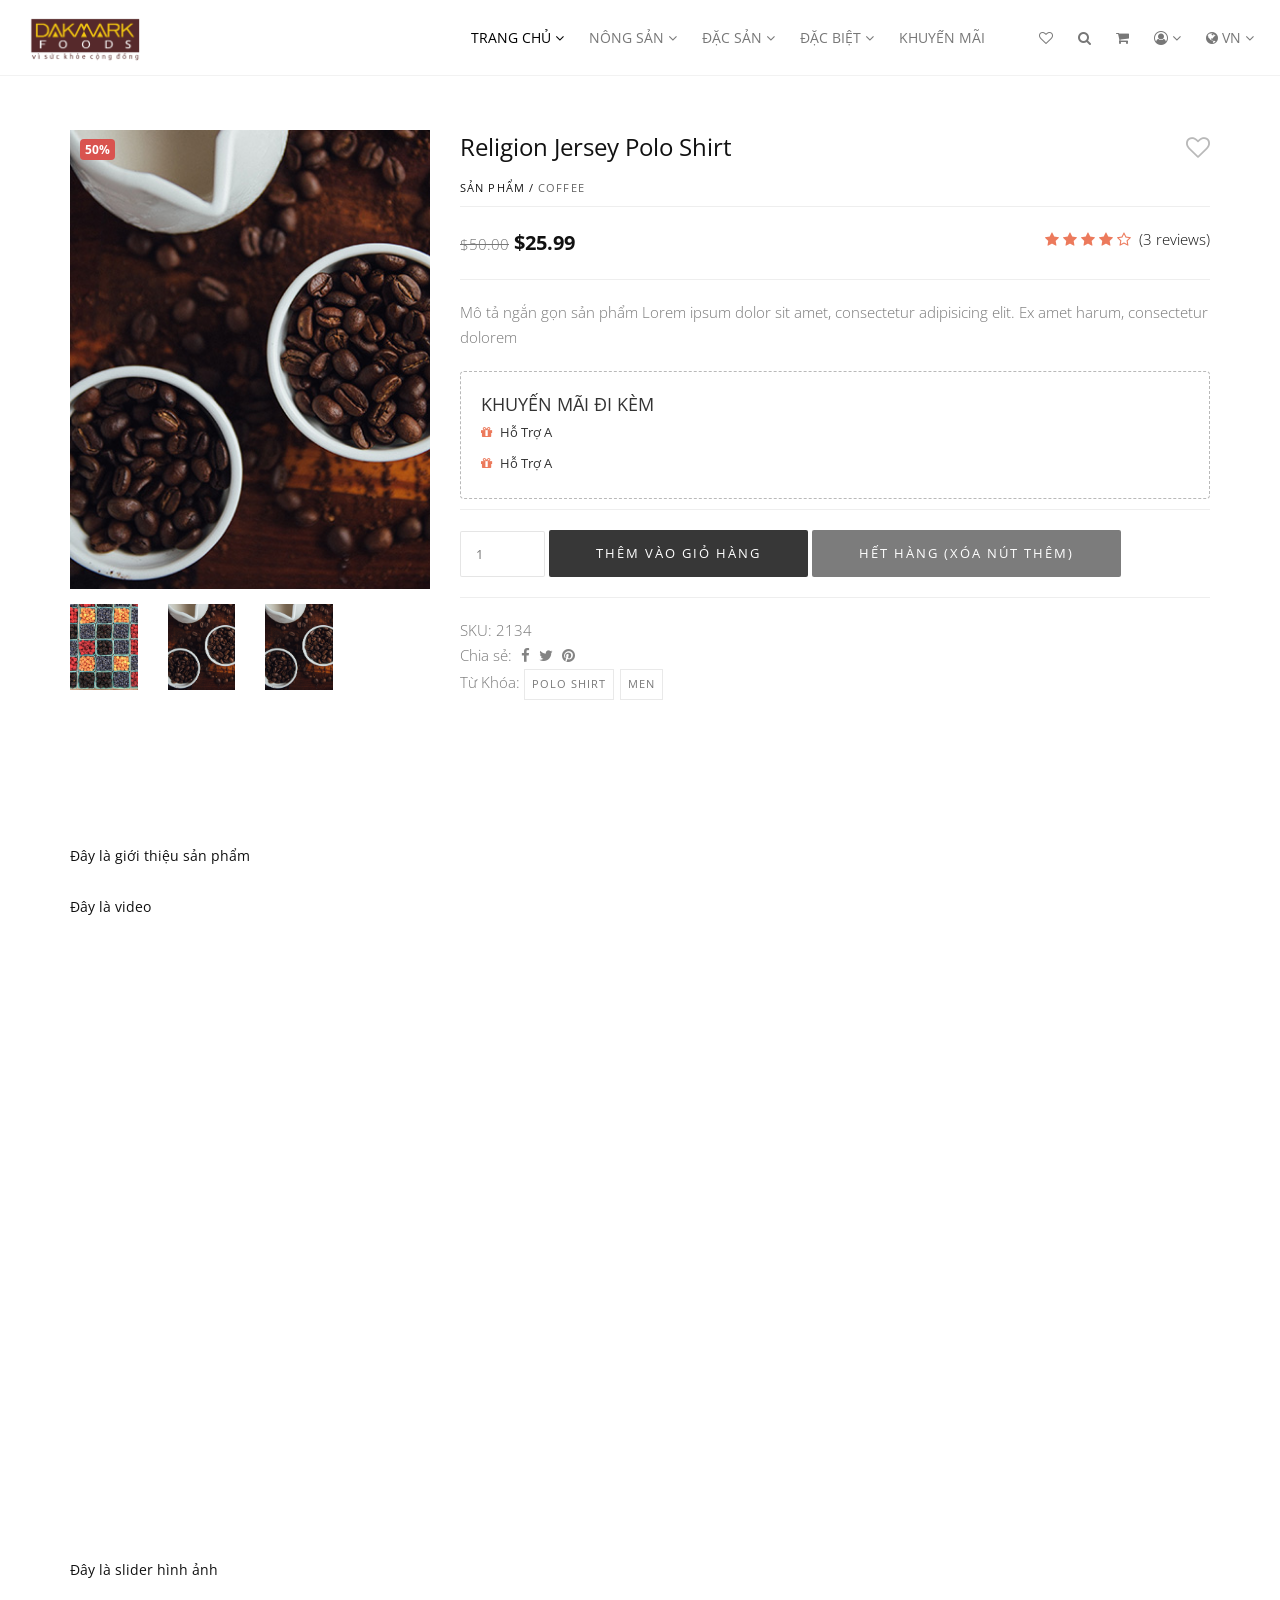
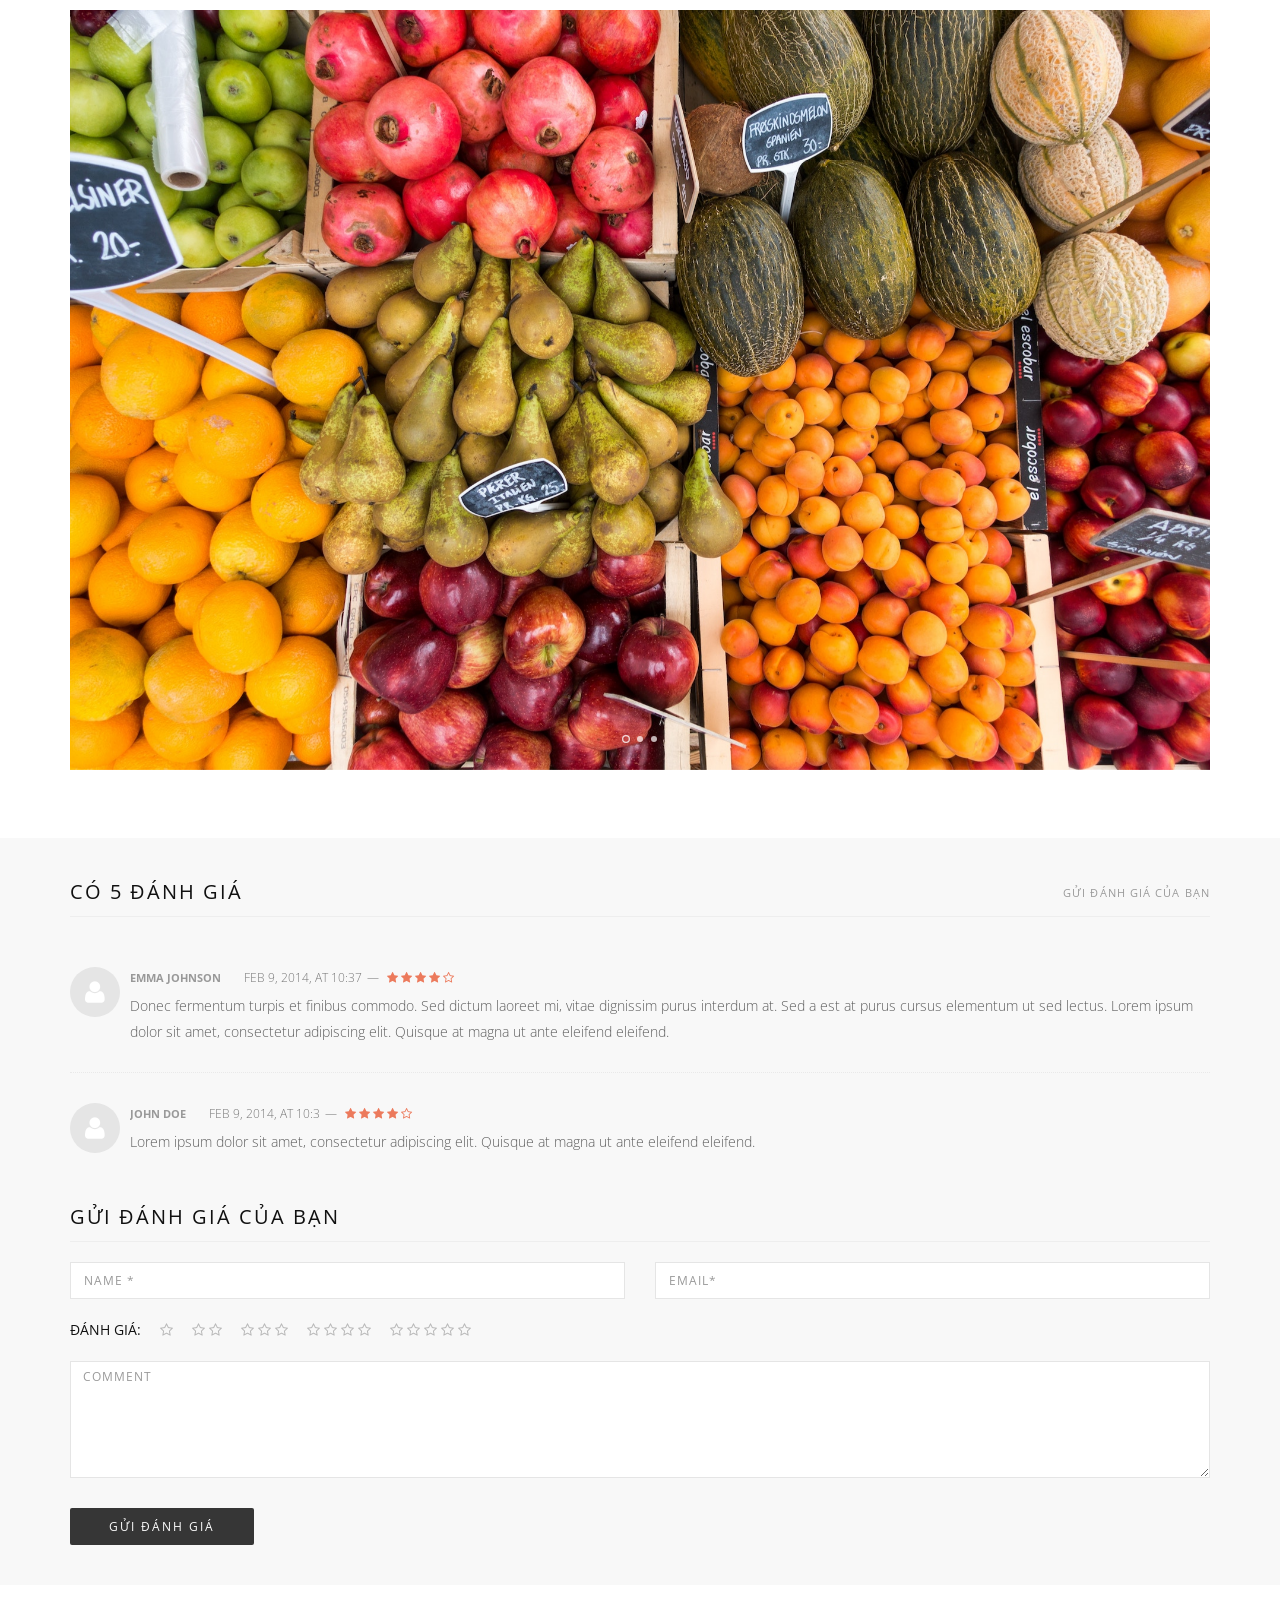
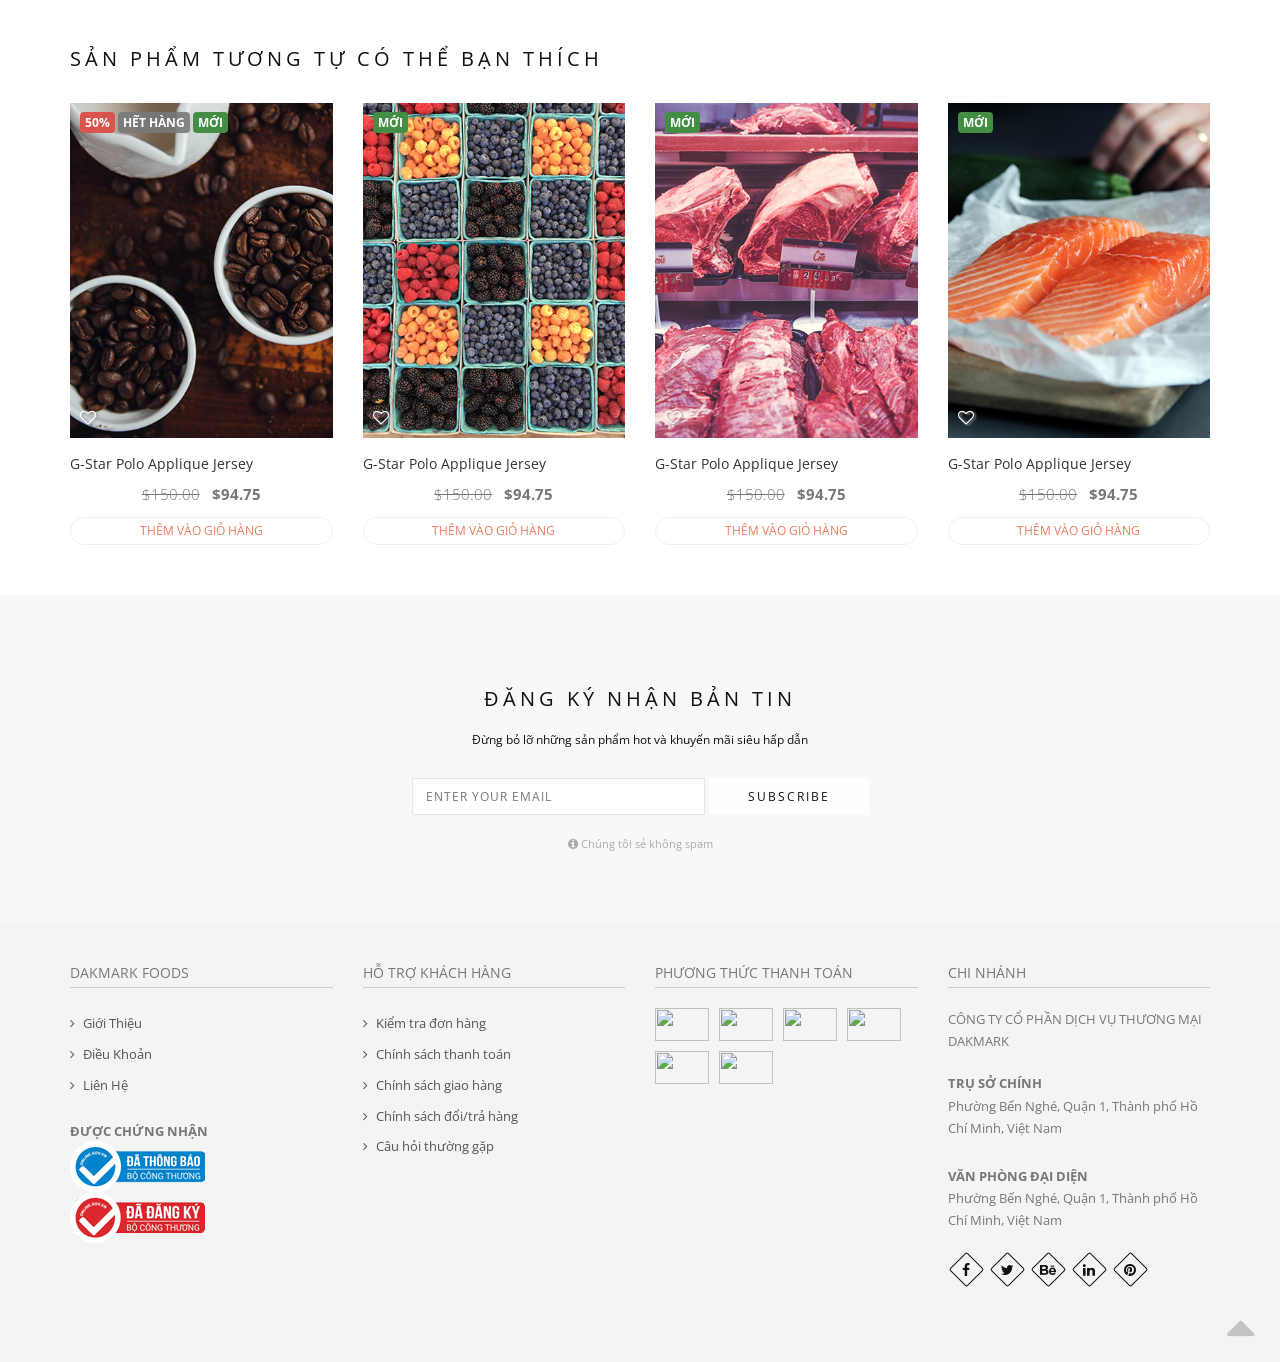
==== foodsdesign/product-single.html @ 47acccb5 "Add static design (root folder)" ====
<!doctype html>
<html>

<head>
    <!-- FAVICON: GENERATE HERE: http://www.favicomatic.com -->
    <link rel="apple-touch-icon" sizes="180x180" href="">
    <link rel="apple-touch-icon" sizes="57x57" href="" />
    <link rel="apple-touch-icon" sizes="60x60" href="" />
    <link rel="apple-touch-icon" sizes="72x72" href="" />
    <link rel="apple-touch-icon" sizes="76x76" href="" />
    <link rel="apple-touch-icon" sizes="114x114" href="" />
    <link rel="apple-touch-icon" sizes="120x120" href="" />
    <link rel="apple-touch-icon" sizes="144x144" href="" />
    <link rel="apple-touch-icon" sizes="152x152" href="" />
    <link rel="apple-touch-icon" sizes="180x180" href="" />
    <link rel="icon" type="image/png" href="" sizes="196x196" />
    <link rel="icon" type="image/png" href="" sizes="96x96" />
    <link rel="icon" type="image/png" href="" sizes="32x32" />
    <link rel="icon" type="image/png" href="" sizes="16x16" />
    <link rel="icon" type="image/png" href="" sizes="128x128" />
    <link rel="shortcut icon" href="favicon.ico">
    <link rel="mask-icon" href="safari-pinned-tab.svg" color="#e81000">
    <meta name="apple-mobile-web-app-title" content="BBLand">
    <meta name="application-name" content="BBLand">
    <meta name="theme-color" content="#ffffff">
    <meta name="msapplication-TileColor" content="#FFFFFF" />
    <meta name="msapplication-TileImage" content="mstile-144x144.png" />
    <meta name="msapplication-square70x70logo" content="mstile-70x70.png" />
    <meta name="msapplication-square150x150logo" content="mstile-150x150.png" />
    <meta name="msapplication-wide310x150logo" content="mstile-310x150.png" />
    <meta name="msapplication-square310x310logo" content="mstile-310x310.png" />
    <!-- END FAVICON -->
    <!-- META -->
    <meta charset="utf-8">
    <meta name="robots" content="index, follow">
    <meta http-equiv="X-UA-Compatible" content="IE=edge,chrome=1">
    <meta name="viewport" content="width=device-width, initial-scale=1">
    <meta name="author" content="ToiLaTung">
    <meta name="description" content="">
    <meta property="og:description" content="">
    <!-- END META -->
    <!-- CSS -->
    <link rel="stylesheet" href="css/bootstrap.min.css">
    <link rel="stylesheet" href="css/style.css">
    <link rel="stylesheet" href="css/custom-style.css">
    <link rel="stylesheet" href="css/style-responsive.css">
    <link rel="stylesheet" href="css/vertical-rhythm.min.css">
    <link rel="stylesheet" href="css/owl.carousel.css">
    <link rel="stylesheet" href="css/magnific-popup.css">
    <link rel="stylesheet" href="css/timeline.css">
    <!-- END CSS -->
    <title>Sản Phẩm</title>
</head>

<body>
    <div class="page" id="top">
        <!-- SITE SEARCH OVERLAY -->
        <div id="full-screen-search">
            <button type="button" class="close">×</button>
            <form>
                <div class="seach-input">
                    <input type="text" class="search" id="s" name="s" placeholder="Nhập nội dung" autofocus="autofocus" value="">
                </div>
            </form>
        </div>
        <!-- END SITE SEARCH OVERLAY -->

        <!-- Navigation panel -->
        <nav class="main-nav stick-fixed">
            <div class="full-wrapper relative clearfix">
                <!-- Logo ( * your text or image into link tag *) -->
                <div class="nav-logo-wrap local-scroll">
                    <a href="#top" class="logo">
                        <img src="images/logo.png" alt="" />
                    </a>
                </div>
                <div class="mobile-nav">
                    <i class="fa fa-bars"></i>
                </div>
                <!-- Main Menu -->
                <!-- Main Menu -->
                <div class="inner-nav desktop-nav">
                    <ul class="clearlist">
                        <!-- Item With Sub -->
                        <li>
                            <a href="#" class="mn-has-sub active">Trang Chủ <i class="fa fa-angle-down"></i></a>
                            <!-- Sub Multilevel -->
                            <ul class="mn-sub ">
                                <!-- Sub Column -->
                                <li>
                                    <a href="mp-index-10.html">Giới Thiệu</a>
                                </li>
                                <li>
                                    <a href="mp-index-10.html">Giới Thiệu</a>
                                </li>
                                <!-- End Sub Column -->
                            </ul>
                            <!-- End Sub Multilevel -->
                        </li>
                        <!-- End Item With Sub -->
                        <!-- Item With Sub -->
                        <li>
                            <a href="#" class="mn-has-sub">Nông Sản <i class="fa fa-angle-down"></i></a>
                            <!-- Sub Multilevel -->
                            <ul class="mn-sub ">
                                <!-- Sub Column -->
                                <li>
                                    <a href="mp-index-10.html">Giới Thiệu</a>
                                </li>
                                <li>
                                    <a href="mp-index-10.html">Giới Thiệu</a>
                                </li>
                                <!-- End Sub Column -->
                            </ul>
                            <!-- End Sub Multilevel -->
                        </li>
                        <!-- End Item With Sub -->
                        <!-- Item With Sub -->
                        <li>
                            <a href="#" class="mn-has-sub">ĐẶC SẢN <i class="fa fa-angle-down"></i></a>
                            <!-- Sub Multilevel -->
                            <ul class="mn-sub ">
                                <!-- Sub Column -->
                                <li>
                                    <a href="mp-index-10.html">Giới Thiệu</a>
                                </li>
                                <li>
                                    <a href="mp-index-10.html">Giới Thiệu</a>
                                </li>
                                <!-- End Sub Column -->
                            </ul>
                            <!-- End Sub Multilevel -->
                        </li>
                        <!-- End Item With Sub -->
                        <!-- Item With Sub -->
                        <li>
                            <a href="#" class="mn-has-sub">Đặc Biệt <i class="fa fa-angle-down"></i></a>
                            <!-- Sub Multilevel -->
                            <ul class="mn-sub ">
                                <!-- Sub Column -->
                                <li>
                                    <a href="mp-index-10.html">Giới Thiệu</a>
                                </li>
                                <li>
                                    <a href="mp-index-10.html">Giới Thiệu</a>
                                </li>
                                <!-- End Sub Column -->
                            </ul>
                            <!-- End Sub Multilevel -->
                        </li>
                        <!-- End Item With Sub -->
                        <!-- Item With Sub -->
                        <li>
                            <a href="#">Khuyến Mãi</a>
                        </li>
                        <!-- End Item With Sub -->
                        <!-- Divider -->
                        <li><a>&nbsp;</a></li>
                        <!-- End Divider -->
                        <!-- Favorite -->
                        <li>
                            <a href="#" class="align-center"><i class="fa fa-heart-o"></i></a>
                        </li>
                        <!-- End Favorite -->
                        <!-- Search -->
                        <li>
                            <a id="site-search" href="#" class="align-center"><i class="fa fa-search"></i></a>
                        </li>
                        <!-- End Search -->
                        <!-- Cart -->
                        <li>
                            <a href="#" class="align-center"><i class="fa fa-shopping-cart" aria-hidden="true"></i></a>
                        </li>
                        <!-- End Cart -->
                        <!-- User -->
                        <li>
                            <a href="#" class="mn-has-sub align-center"><i class="fa fa-user-circle-o"></i> <i class="fa fa-angle-down"></i></a>
                            <!-- Sub Multilevel -->
                            <ul class="mn-sub">
                                <!-- Sub Column -->
                                <li><a href="#">Đăng Nhập</a></li>
                                <li><a href="#">Đăng Ký</a></li>
                                <!-- End Sub Column -->
                            </ul>
                            <!-- End Sub Multilevel -->
                        </li>
                        <!-- End User -->
                        <!-- Languages -->
                        <li>
                            <a href="#" class="mn-has-sub align-center"><i class="fa fa-globe"></i> VN <i class="fa fa-angle-down"></i></a>
                            <!-- Sub Multilevel -->
                            <ul class="mn-sub">
                                <!-- Sub Column -->
                                <li><a href="#">Tiếng Việt</a></li>
                                <li><a href="#">English</a></li>
                                <li><a href="#">中文</a></li>
                                <li><a href="#">日本語</a></li>
                                <li><a href="#">한국어</a></li>
                                <!-- End Sub Column -->
                            </ul>
                            <!-- End Sub Multilevel -->
                        </li>
                        <!-- End Languages -->
                    </ul>
                </div>
                <!-- End Main Menu -->
            </div>
        </nav>
        <!-- End Navigation panel -->

        <!-- Product Info -->
        <section class="small-section productsingle">
            <div class="container relative">
                <div class="row mb-30">
                    <!-- PRODUCT IMAGE -->
                    <div class="col-md-4 mb-md-30">
                        <div class="post-prev-img">
                            <a href="images/home-sample/cats/coffee.jpg" class="lightbox-gallery-3 mfp-image"><img src="images/home-sample/cats/coffee.jpg" alt=""></a>
                            <div class="pro-overlay-info align-left">
                                <span class="giamgia">50%</span>
                            </div>
                        </div>
                        <div class="row">
                            <div class="col-xs-3 post-prev-img">
                                <a href="images/home-sample/cats/fruit.jpg" class="lightbox-gallery-3 mfp-image"><img src="images/home-sample/cats/fruit.jpg" alt=""></a>
                            </div>
                            <div class="col-xs-3 post-prev-img">
                                <a href="images/home-sample/cats/coffee.jpg" class="lightbox-gallery-3 mfp-image"><img src="images/home-sample/cats/coffee.jpg" alt=""></a>
                            </div>
                            <div class="col-xs-3 post-prev-img">
                                <a href="images/home-sample/cats/coffee.jpg" class="lightbox-gallery-3 mfp-image"><img src="images/home-sample/cats/coffee.jpg" alt=""></a>
                            </div>
                        </div>
                    </div>
                    <!-- END PRODUCT IMAGE -->
                    <div class="col-md-8 mb-md-30">
                        <h3 class="mt-0 mb-20">
                            Religion Jersey Polo Shirt
                            <a href="#" class="yeuthich pull-right"><i class="fa fa-heart-o"></i></a>
                        </h3>
                        <div class="mod-breadcrumbs mb-10">
                            <a href="#">Sản Phẩm</a>&nbsp;/&nbsp;<span>Coffee</span>
                        </div>
                        <hr class="mt-0">
                        <div class="row">
                            <div class="col-xs-6 lead mt-0 mb-20">
                                <del class="section-text">$50.00</del>
                                <strong>$25.99</strong>
                            </div>
                            <div class="col-xs-6 align-right section-text reviews">
                                <i class="fa fa-star"></i>
                                <i class="fa fa-star"></i>
                                <i class="fa fa-star"></i>
                                <i class="fa fa-star"></i>
                                <i class="fa fa-star-o"></i> &nbsp;<a href="#reviewbox">(3 reviews)</a>
                            </div>
                        </div>
                        <hr class="mt-0">
                        <div class="section-text mb-20">
                            Mô tả ngắn gọn sản phẩm Lorem ipsum dolor sit amet, consectetur adipisicing elit. Ex amet harum, consectetur dolorem
                        </div>
                        <div class="quatang">
                            <h4 class="mt-0 mb-0">KHUYẾN MÃI ĐI KÈM</h4>
                            <ul class="clearlist widget-menu">
                                <li><i class="fa fa-gift" aria-hidden="true"></i> Hỗ Trợ A</li>
                                <li><i class="fa fa-gift" aria-hidden="true"></i> Hỗ Trợ A</li>
                            </ul>
                        </div>
                        <hr class="mt-10">
                        <div class="mb-20">
                            <form method="post" action="#" class="form">
                                <input type="number" class="input-lg round" min="1" max="100" value="1">
                                <a href="#" class="btn btn-mod btn-large btn-round">THÊM VÀO GIỎ HÀNG</a>
                                <button disabled class="btn btn-mod btn-large btn-round">HẾT HÀNG (XÓA NÚT THÊM)</button>
                            </form>
                            
                        </div>
                        <hr class="mt-0">
                        <div class="section-text small">
                            <div>SKU: 2134</div>
                            <div class="social-share">
                                Chia sẻ:
                                <a href="#" class="social facebook" title="Facebook" target="_blank"><i class="fa fa-facebook"></i></a>
                                <a href="#" class="social twitter" title="Twitter" target="_blank"><i class="fa fa-twitter"></i></a>
                                <a href="#" class="social pinterest" title="Pinterest" target="_blank"><i class="fa fa-pinterest"></i></a>
                            </div>
                            <div class="tags">Từ Khóa: <a href="">polo shirt</a> <a href="">men</a></div>
                        </div>
                    </div>
                </div>
            </div>
        </section>
        <!-- End Product Info -->

        <!-- Product Description -->
        <section class="small-section gioithieu">
            <div class="container relative">
                <p>
                    Đây là giới thiệu sản phẩm
                </p>
                Đây là video
                <div class="video">
                    <iframe width="640" height="360" src="http://www.youtube.com/embed/JuyB7NO0EYY" allowfullscreen></iframe>
                </div>
                <p>
                    Đây là slider hình ảnh
                    <ul class="clearlist content-slider">
                        <li>
                            <img src="images/home-sample/01.jpg" alt="" />
                        </li>
                        <li>
                            <img src="images/home-sample/02.jpg" alt="" />
                        </li>
                        <li>
                            <img src="images/home-sample/03.jpg" alt="" />
                        </li>
                    </ul>
                </p>
                <p>
                    
                </p>
            </div>
        </section>
        <!-- End Product Description -->

        <!-- Product Review -->
        <section class="small-section pt-20 pb-20 bg-gray-lighter" id="reviewbox">
            <div class="container relative">
                <h3 class="section-title align-left mb-10 ">CÓ 5 ĐÁNH GIÁ<a href="#reviewboxform " class="section-more right ">gửi đánh giá của bạn</a></h3>
                <hr class="mt-0 ">
                <ul class="media-list text comment-list clearlist ">
                    <!-- Comment Item -->
                    <li class="media comment-item ">
                        <a class="pull-left " href="# "><img class="media-object comment-avatar " src="images/user-avatar.png " alt=" "></a>
                        <div class="media-body ">
                            <div class="comment-item-data ">
                                <div class="comment-author ">
                                    <a href="# ">Emma Johnson</a>
                                </div>
                                Feb 9, 2014, at 10:37<span class="separator ">—</span>
                                <span>
                                    <i class="fa fa-star "></i>
                                    <i class="fa fa-star "></i>
                                    <i class="fa fa-star "></i>
                                    <i class="fa fa-star "></i>
                                    <i class="fa fa-star-o "></i>
                                </span>
                            </div>
                            <p>
                                Donec fermentum turpis et finibus commodo. Sed dictum laoreet mi, vitae dignissim purus interdum at. Sed a est at purus cursus elementum ut sed lectus. Lorem ipsum dolor sit amet, consectetur adipiscing elit. Quisque at magna ut ante eleifend eleifend.
                            </p>
                        </div>
                    </li>
                    <!-- End Comment Item -->
                    <!-- Comment Item -->
                    <li class="media comment-item ">
                        <a class="pull-left " href="# "><img class="media-object comment-avatar " src="images/user-avatar.png " alt=" "></a>
                        <div class="media-body ">
                            <div class="comment-item-data ">
                                <div class="comment-author ">
                                    <a href="# ">John Doe</a>
                                </div>
                                Feb 9, 2014, at 10:3<span class="separator ">—</span>
                                <span>
                                    <i class="fa fa-star "></i>
                                    <i class="fa fa-star "></i>
                                    <i class="fa fa-star "></i>
                                    <i class="fa fa-star "></i>
                                    <i class="fa fa-star-o "></i>
                                </span>
                            </div>
                            <p>
                                Lorem ipsum dolor sit amet, consectetur adipiscing elit. Quisque at magna ut ante eleifend eleifend.
                            </p>
                        </div>
                    </li>
                    <!-- End Comment Item -->
                </ul>
                <!-- Add Review -->
                <div class="mb-20" id="reviewboxform">
                    <h3 class="section-title align-left mb-10">GỬI ĐÁNH GIÁ CỦA BẠN</h3>
                    <hr class="mt-0 ">
                    <!-- Form -->
                    <form method="post" action="#" id="form" role="form" class="form">
                        <div class="row mb-20 mb-md-10">
                            <div class="col-md-6 mb-md-10">
                                <!-- Name -->
                                <input type="text" name="name" id="name" class="input-md form-control" placeholder="Name *" maxlength="100" required>
                            </div>
                            <div class="col-md-6 ">
                                <!-- Email -->
                                <input type="email" name="email" id="email" class="input-md form-control" placeholder="Email*" maxlength="100" required>
                            </div>
                        </div>
                        <div class="row col-md-12 pb-20">
                            <span>ĐÁNH GIÁ: </span> 
                            <a class="star" id="1-star">
                                <i class="danhgia fa fa-star-o"></i>
                            </a>
                            <a class="star" id="2-star">
                                <i class="danhgia fa fa-star-o"></i>
                                <i class="danhgia fa fa-star-o"></i>
                            </a>
                            <a class="star" id="3-star">
                                <i class="danhgia fa fa-star-o"></i>
                                <i class="danhgia fa fa-star-o"></i>
                                <i class="danhgia fa fa-star-o"></i>
                            </a>
                            <a class="star" id="4-star">
                                <i class="danhgia fa fa-star-o"></i>
                                <i class="danhgia fa fa-star-o"></i>
                                <i class="danhgia fa fa-star-o"></i>
                                <i class="danhgia fa fa-star-o"></i>
                            </a>
                            <a class="star" id="5-star">
                                <i class="danhgia fa fa-star-o"></i>
                                <i class="danhgia fa fa-star-o"></i>
                                <i class="danhgia fa fa-star-o"></i>
                                <i class="danhgia fa fa-star-o"></i>
                                <i class="danhgia fa fa-star-o"></i>
                            </a>
                        </div>
                        <div class="row col-md-12" style="display: none">
                            <select class="input-md round form-control" id="yourrating">
                                <option selected>-- Select one --</option>
                                <option value="1">1</option>
                                <option value="2">2</option>
                                <option value="3">3</option>
                                <option value="4">4</option>
                                <option value="5">5</option>
                            </select>
                        </div>
                        <!-- Comment -->
                        <div class="mb-30 mb-md-10 ">
                            <textarea name="text " id="text " class="input-md form-control " rows="6 " placeholder="Comment " maxlength="400 "></textarea>
                        </div>
                        <!-- Send Button -->
                        <button type="submit " class="btn btn-mod btn-medium btn-round ">
                            GỬI ĐÁNH GIÁ
                        </button>
                    </form>
                    <!-- End Form -->
                </div>
                <!-- End Add Review -->
            </div>
        </section>
        <!-- End Product Review -->

        <!-- Related Product -->
        <section class="small-section pt-40 pb-20">
            <div class="container relative ">
                <h3 class="section-title align-left mb-30 ">SẢN PHẨM TƯƠNG TỰ CÓ THỂ BẠN THÍCH</h3>
                <!-- Products Grid -->
                <div class="row multi-columns-row ">
                    <div class="col-xs-6 col-sm-6 col-md-4 col-lg-3 mb-30 mb-xs-30 ">
                        <div class="post-prev-img ">
                            <a href="shop-single.html "><img src="images/home-sample/cats/coffee.jpg " alt=" "></a>
                            <div class="pro-overlay-info align-left ">
                                <span class="giamgia ">50%</span>
                                <span class="hethang ">HẾT HÀNG</span>
                                <span class="spmoi ">MỚI</span>
                            </div>
                            <div class="pro-overlay-info align-bottom-left ">
                                <a href="# "><i class="fa fa-heart-o "></i></a>
                            </div>
                        </div>
                        <div class="post-prev-title align-left ">
                            <a href="shop-single.html ">G-Star Polo Applique Jersey</a>
                        </div>
                        <div class="post-prev-text align-center ">
                            <del>$150.00</del>
                            &nbsp;
                            <strong>$94.75</strong>
                        </div>
                        <div class="post-prev-more align-center ">
                            <a href="# " class="btn btn-mod btn-border btn-circle mt-10 addcart ">THÊM VÀO GIỎ HÀNG</a>
                        </div>
                    </div>
                    <div class="col-xs-6 col-sm-6 col-md-4 col-lg-3 mb-30 mb-xs-30 ">
                        <div class="post-prev-img ">
                            <a href="shop-single.html "><img src="images/home-sample/cats/fruit.jpg " alt=" "></a>
                            <div class="pro-overlay-info align-left ">
                                <span class="spmoi ">MỚI</span>
                            </div>
                            <div class="pro-overlay-info align-bottom-left ">
                                <a href="# "><i class="fa fa-heart-o "></i></a>
                            </div>
                        </div>
                        <div class="post-prev-title align-left ">
                            <a href="shop-single.html ">G-Star Polo Applique Jersey</a>
                        </div>
                        <div class="post-prev-text align-center ">
                            <del>$150.00</del>
                            &nbsp;
                            <strong>$94.75</strong>
                        </div>
                        <div class="post-prev-more align-center ">
                            <a href="# " class="btn btn-mod btn-border btn-circle mt-10 addcart ">THÊM VÀO GIỎ HÀNG</a>
                        </div>
                    </div>
                    <div class="col-xs-6 col-sm-6 col-md-4 col-lg-3 mb-30 mb-xs-30 ">
                        <div class="post-prev-img ">
                            <a href="shop-single.html "><img src="images/home-sample/cats/meat.jpg " alt=" "></a>
                            <div class="pro-overlay-info align-left ">
                                <span class="spmoi ">MỚI</span>
                            </div>
                            <div class="pro-overlay-info align-bottom-left ">
                                <a href="# "><i class="fa fa-heart-o "></i></a>
                            </div>
                        </div>
                        <div class="post-prev-title align-left ">
                            <a href="shop-single.html ">G-Star Polo Applique Jersey</a>
                        </div>
                        <div class="post-prev-text align-center ">
                            <del>$150.00</del>
                            &nbsp;
                            <strong>$94.75</strong>
                        </div>
                        <div class="post-prev-more align-center ">
                            <a href="# " class="btn btn-mod btn-border btn-circle mt-10 addcart ">THÊM VÀO GIỎ HÀNG</a>
                        </div>
                    </div>
                    <div class="col-xs-6 col-sm-6 col-md-4 col-lg-3 mb-30 mb-xs-30 ">
                        <div class="post-prev-img ">
                            <a href="shop-single.html "><img src="images/home-sample/cats/fish.jpg " alt=" "></a>
                            <div class="pro-overlay-info align-left ">
                                <span class="spmoi ">MỚI</span>
                            </div>
                            <div class="pro-overlay-info align-bottom-left ">
                                <a href="# "><i class="fa fa-heart-o "></i></a>
                            </div>
                        </div>
                        <div class="post-prev-title align-left ">
                            <a href="shop-single.html ">G-Star Polo Applique Jersey</a>
                        </div>
                        <div class="post-prev-text align-center ">
                            <del>$150.00</del>
                            &nbsp;
                            <strong>$94.75</strong>
                        </div>
                        <div class="post-prev-more align-center ">
                            <a href="# " class="btn btn-mod btn-border btn-circle mt-10 addcart ">THÊM VÀO GIỎ HÀNG</a>
                        </div>
                    </div>
                </div>
            </div>
            <!-- End Products Grid -->
        </section>
        <!-- End Related Product -->

        <!-- Newsletter -->
        <section class="small-section bg-gray-lighter ">
            <div class="container relative ">
                <form class="form align-center" id="mailchimp" novalidate="true">
                    <div class="row">
                        <div class="col-md-8 col-md-offset-2 ">
                            <h2 class="section-title ">ĐĂNG KÝ NHẬN BẢN TIN</h2>
                            <p><small>Đừng bỏ lỡ những sản phẩm hot và khuyến mãi siêu hấp dẫn</small></p>
                            <div class="mb-20 ">
                                <input placeholder="Enter Your Email" class="newsletter-field form-control input-md round mb-xs-10" type="email" pattern=".{5,100}" required name="EMAIL">
                                <button type="submit" class="btn btn-mod btn-medium btn-w btn-round mb-xs-10">
                                    Subscribe
                                </button>
                            </div>
                            <div class="form-tip">
                                <i class="fa fa-info-circle"></i> Chúng tôi sẻ không spam
                            </div>
                            <div id="subscribe-result"></div>
                        </div>
                    </div>
                </form>
            </div>
        </section>
        <!-- End Newsletter -->

        <!-- Footer -->
        <footer class="page-section bg-gray footer pb-20 pt-30 align-left ">
            <div class="container ">
                <div class="row align-left ">
                    <!-- Widget -->
                    <div class="col-sm-6 col-md-3 ">
                        <div class="widget ">
                            <h5 class="widget-title ">DAKMARK FOODS</h5>
                            <div class="widget-body ">
                                <ul class="clearlist widget-menu ">
                                    <li>
                                        <a href="# " title=" "><i class="fa fa-angle-right "></i> Giới Thiệu</a>
                                    </li>
                                    <li>
                                        <a href="# " title=" "><i class="fa fa-angle-right "></i> Điều Khoản</a>
                                    </li>
                                    <li>
                                        <a href="# " title=" "><i class="fa fa-angle-right "></i> Liên Hệ</a>
                                    </li>
                                </ul>
                                <div class="mb-20 mt-20 ">
                                    <strong>ĐƯỢC CHỨNG NHẬN</strong>
                                    <a target="_blank " href="http://online.gov.vn/HomePage/CustomWebsiteDisplay.aspx?DocId=21571 " rel="nofollow "><img alt=" " title=" " src="images/home-sample/1492058103818_8888090.png " class="img-responsive "></a>
                                    <a target="_blank " href="http://online.gov.vn/HomePage/CustomWebsiteDisplay.aspx?DocId=21571 " rel="nofollow "><img alt=" " title=" " src="images/home-sample/bo-cong-thuong.da-dang-ky.png " class="img-responsive "></a>
                                </div>
                            </div>
                        </div>
                    </div>
                    <!-- End Widget -->
                    <!-- Widget -->
                    <div class="col-sm-6 col-md-3 ">
                        <div class="widget ">
                            <h5 class="widget-title ">HỖ TRỢ KHÁCH HÀNG</h5>
                            <div class="widget-body ">
                                <ul class="clearlist widget-menu ">
                                    <li>
                                        <a href="# " title=" "><i class="fa fa-angle-right "></i> Kiểm tra đơn hàng</a>
                                    </li>
                                    <li>
                                        <a href="# " title=" "><i class="fa fa-angle-right "></i> Chính sách thanh toán</a>
                                    </li>
                                    <li>
                                        <a href="# " title=" "><i class="fa fa-angle-right "></i> Chính sách giao hàng</a>
                                    </li>
                                    <li>
                                        <a href="# " title=" "><i class="fa fa-angle-right "></i> Chính sách đổi/trả hàng</a>
                                    </li>
                                    <li>
                                        <a href="# " title=" "><i class="fa fa-angle-right "></i> Câu hỏi thường gặp</a>
                                    </li>
                                </ul>
                            </div>
                        </div>
                    </div>
                    <!-- End Widget -->
                    <!-- Widget -->
                    <div class="col-sm-6 col-md-3 ">
                        <div class="widget ">
                            <h5 class="widget-title ">PHƯƠNG THỨC THANH TOÁN</h5>
                            <div class="widget-body ">
                                <div class="phuongthucthanhtoan ">
                                    <span class="payment pb-10 ">
                                        <img src="https://vcdn.tikicdn.com/assets/img/svg/ic-visa.svg ">
                                    </span>
                                    <span class="payment pb-10 ">
                                        <img src="https://vcdn.tikicdn.com/assets/img/svg/ic-mastercard.svg ">
                                    </span>
                                    <span class="payment pb-10 ">
                                        <img src="https://vcdn.tikicdn.com/assets/img/svg/ic-jcb.svg ">
                                    </span>
                                    <span class="payment pb-10 ">
                                        <img src="https://vcdn.tikicdn.com/assets/img/svg/ic-cash.svg ">
                                    </span>
                                    <span class="payment pb-10 ">
                                        <img src="https://vcdn.tikicdn.com/assets/img/svg/ic-internet-banking.svg ">
                                    </span>
                                    <span class="payment pb-10 ">
                                        <img src="https://vcdn.tikicdn.com/assets/img/svg/ic-installment.svg ">
                                    </span>
                                </div>
                            </div>
                        </div>
                        <!-- End Widget -->
                    </div>
                    <!-- End Widget -->
                    <!-- Widget -->
                    <div class="col-sm-6 col-md-3 ">
                        <div class="widget ">
                            <h5 class="widget-title ">CHI NHÁNH</h5>
                            <div class="widget-body ">
                                <div class="widget-text clearfix ">
                                    <div class="mb-20 ">CÔNG TY CỔ PHẦN DỊCH VỤ THƯƠNG MẠI DAKMARK</div>
                                    <div class="mb-20 ">
                                        <strong>TRỤ SỞ CHÍNH</strong>
                                        <p>Phường Bến Nghé, Quận 1, Thành phố Hồ Chí Minh, Việt Nam</p>
                                    </div>
                                    <div class="mb-20 ">
                                        <strong>VĂN PHÒNG ĐẠI DIỆN</strong>
                                        <p>Phường Bến Nghé, Quận 1, Thành phố Hồ Chí Minh, Việt Nam</p>
                                    </div>
                                    <div class="footer-social-links ">
                                        <a href="# " title="Facebook " target="_blank "><i class="fa fa-facebook "></i></a>
                                        <a href="# " title="Twitter " target="_blank "><i class="fa fa-twitter "></i></a>
                                        <a href="# " title="Behance " target="_blank "><i class="fa fa-behance "></i></a>
                                        <a href="# " title="LinkedIn+ " target="_blank "><i class="fa fa-linkedin "></i></a>
                                        <a href="# " title="Pinterest " target="_blank "><i class="fa fa-pinterest "></i></a>
                                    </div>
                                </div>
                            </div>
                        </div>
                    </div>
                    <!-- End Widget -->
                </div>
            </div>
            <!-- Top Link -->
            <div class="local-scroll ">
                <a href="#top " class="link-to-top "><i class="fa fa-caret-up "></i></a>
            </div>
            <!-- End Top Link -->
        </footer>
        <!-- End Footer -->
    </div>
    <!-- JS -->
    <script type="text/javascript " src="js/jquery-1.11.2.min.js "></script>
    <script type="text/javascript " src="js/jquery.easing.1.3.js "></script>
    <script type="text/javascript " src="js/bootstrap.min.js "></script>
    <script type="text/javascript " src="js/SmoothScroll.js "></script>
    <script type="text/javascript " src="js/jquery.scrollTo.min.js "></script>
    <script type="text/javascript " src="js/jquery.localScroll.min.js "></script>
    <script type="text/javascript " src="js/jquery.viewport.mini.js "></script>
    <script type="text/javascript " src="js/jquery.countTo.js "></script>
    <script type="text/javascript " src="js/jquery.appear.js "></script>
    <script type="text/javascript " src="js/jquery.sticky.js "></script>
    <script type="text/javascript " src="js/jquery.parallax-1.1.3.js "></script>
    <script type="text/javascript " src="js/jquery.fitvids.js "></script>
    <script type="text/javascript " src="js/owl.carousel.min.js "></script>
    <script type="text/javascript " src="js/isotope.pkgd.min.js "></script>
    <script type="text/javascript " src="js/imagesloaded.pkgd.min.js "></script>
    <script type="text/javascript " src="js/jquery.magnific-popup.min.js "></script>
    <!-- Replace test API Key "AIzaSyAZsDkJFLS0b59q7cmW0EprwfcfUA8d9dg " with your own one below 
    **** You can get API Key here - https://developers.google.com/maps/documentation/javascript/get-api-key -->
    <!-- <script type="text/javascript " src="https://maps.googleapis.com/maps/api/js?key=AIzaSyAZsDkJFLS0b59q7cmW0EprwfcfUA8d9dg "></script> -->
    <!-- <script type="text/javascript " src="js/gmap3.min.js "></script> -->
    <script type="text/javascript " src="js/wow.min.js "></script>
    <script type="text/javascript " src="js/masonry.pkgd.min.js "></script>
    <script type="text/javascript " src="js/jquery.simple-text-rotator.min.js "></script>
    <script type="text/javascript " src="js/all.js "></script>
    <script type="text/javascript " src="js/contact-form.js "></script>
    <script type="text/javascript " src="js/jquery.ajaxchimp.min.js "></script>
    <script type="text/javascript " src="js/custom-js.js "></script>
    <!-- FACEBOOK SUPPORT CHAT: GENERATE HERE: zotabox.com -->
    <script type="text/javascript ">
    (function(d, s, id) {
        var z = d.createElement(s);
        z.type = "text/javascript ";
        z.id = id;
        z.async = true;
        z.src = "//static.zotabox.com/2/a/2a6fc4c8863090a636c3e219109dbbc9/widgets.js ";
        var sz = d.getElementsByTagName(s)[0];
        sz.parentNode.insertBefore(z, sz)
    }(document, "script ", "zb-embed-code "));
    </script>
    <!--[if lt IE 10]><script type="text/javascript " src="js/placeholder.js "></script><![endif]-->
</body>

</html>
---- foodsdesign/css/style.css ----
@charset "utf-8";
/*------------------------------------------------------------------
[Master Stylesheet]

Project:    Rhythm
Version:    2.8
Last change:    10.06.2016
Primary use:    MultiPurpose Template  
-------------------------------------------------------------------*/

@import "font-awesome.min.css";
@import "et-line.css";
@import url(http://fonts.googleapis.com/css?family=Open+Sans:400italic,700italic,400,300,700);
@import url(http://fonts.googleapis.com/css?family=Dosis:300,400,700);

/*------------------------------------------------------------------
[Table of contents]

1. Common styles
2. Page loader / .page-loader
3. Typography
4. Buttons
5. Forms fields
6. Home sections / .home-section
    6.1. Home content
    6.2. Scroll down icon
    6.3. Headings styles
7. Compact bar / .nav-bar-compact
8. Classic menu bar / .main-nav
9. Sections styles / .page-section, .small-section, .split-section
10. Alternative services / .alt-service-grid
11. Team / .team-grid
12. Features
13. Benefits (Process)
14. Counters
15. Portfolio / #portfolio
    15.1. Works filter
    15.2. Works grid
    15.3. Works full view
16. Banner section
17. Testimonial
    18.1. Logotypes
18. Post previews (news section)
19. Newsletter
20. Contact section
    20.1. Contact form
21. Bottom menu / .bot-menu
22. Google maps  /.google-map
23. Footer / .footer
24. Blog
    24.1. Pagination
    24.2. Comments
    24.3. Sidebar
25. Shop
26. Pricing
27. Shortcodes
    27.1. Owl Carousel
    27.2. Tabs
    27.3. Tabs minimal
    27.4. Alert messages
    27.5. Accordion
    27.6. Toggle
    27.7. Progress bars
    27.8. Font icons examples
    27.9. Intro page
28. Special demos
29. Bootstrap multicolumn grid


/*------------------------------------------------------------------
# [Color codes]

# Black (active elements, links, text) #111
# Gray (text) #777
# Dark #111
# Dark Lighter #252525
# Gray BG #f4f4f4
# Gray BG Lighter #f8f8f8
# Mid grey #5f5f5f
# Borders #e9e9e9

# */


/*------------------------------------------------------------------
[Typography]

Body:               14px/1.6 "Open Sans", arial, sans-serif;
Headers:            Dosis, arial, sans-serif;
Serif:              "Times New Roman", Times, serif;
Section Title:      35px/1.3 "Open Sans", arial, sans-serif;
Section Heading:    24px/1.3 "Open Sans", arial, sans-serif;
Section Text:       15px/1.7 "Open Sans", arial, sans-serif;

-------------------------------------------------------------------*/


/* ==============================
   Common styles
   ============================== */
  
.align-center{ text-align:center !important; }
.align-left{ text-align:left !important;}
.align-right{ text-align:right !important; }
.left{float:left !important;}
.right{float:right !important;}
.relative{position:relative;}
.hidden{display:none;}
.inline-block{display:inline-block;}
.white{ color: #fff !important; }
.black{ color: #111 !important; }
.color{ color: #e41919 !important; }
.glass{ opacity: .5; };
.image-fullwidth img{
    width: 100%;
}
.stick-fixed{
	position: fixed !important;
	top: 0;
	left: 0;
}
.round{
    -webkit-border-radius: 2px !important;
    -moz-border-radius: 2px !important;
    border-radius: 2px !important;
}

::-moz-selection{ color: #fff; background:#000; }
::-webkit-selection{ color: #fff;	background:#000; }
::selection{ color: #fff;	background:#000; }

.animate, .animate *{
	-webkit-transition: all 0.27s cubic-bezier(0.000, 0.000, 0.580, 1.000);  
    -moz-transition: all 0.27s cubic-bezier(0.000, 0.000, 0.580, 1.000); 
    -o-transition: all 0.27s cubic-bezier(0.000, 0.000, 0.580, 1.000);
    -ms-transition: all 0.27s cubic-bezier(0.000, 0.000, 0.580, 1.000); 
    transition: all 0.27s cubic-bezier(0.000, 0.000, 0.580, 1.000);
}
.no-animate, .no-animate *{
	-webkit-transition: 0 none !important;  
    -moz-transition: 0 none !important;  
	 -ms-transition: 0 none !important;
    -o-transition: 0 none !important;    
    transition:0 none !important;  
}

.shadow{
    -webkit-box-shadow: 0px 3px 50px rgba(0, 0, 0, .15);
    -moz-box-shadow: 0px 3px 50px rgba(0, 0, 0, .15);
    box-shadow: 0px 3px 50px rgba(0, 0, 0, .15);
}
.white-shadow{
    -webkit-box-shadow: 0px 0px 200px rgba(255, 255, 255, .2);
    -moz-box-shadow: 0px 0px 200px rgba(255, 255, 255, .2);
    box-shadow: 0px 0px 200px rgba(255, 255, 255, .2);
}

.clearlist, .clearlist li {
    list-style: none;
    padding: 0;
    margin: 0;
    background: none;
}

.full-wrapper {
    margin: 0 2%;
}
.container-fluid{
    max-width: 1170px;
    margin: 0 auto;
    padding: 0 20px;
    
    -webkit-box-sizing: border-box;
    -moz-box-sizing: border-box;
    box-sizing: border-box;
}

html{
	overflow-y: scroll;
    -ms-overflow-style: scrollbar;
}
html, body{
	height: 100%;
	-webkit-font-smoothing: antialiased;
}
.page{
	overflow: hidden;
}

.body-masked{
	display: none;
	width: 100%;
	height: 100%;
	position: fixed;
	top: 0;
	left: 0;
	background: #fff url(../images/loader.gif) no-repeat center center;
	z-index: 100000;	
}

.mask-delay{
	-webkit-animation-delay: 0.75s;
	-moz-animation-delay: 0.75s;
	animation-delay: 0.75s;
}
.mask-speed{
	-webkit-animation-duration: 0.25s !important;
	-moz-animation-duration: 0.25s !important;
	animation-duration: 0.25s !important;
} 
iframe{
    border: none;
}
a, b, div, ul, li{
	-webkit-tap-highlight-color: rgba(0,0,0,0); 
	-webkit-tap-highlight-color: transparent; 
	-moz-outline-: none;
}
a:focus,
a:active{
	-moz-outline: none;
	outline: none;
}
img:not([draggable]), embed, object, video{
    max-width: 100%;
    height: auto;
}



/* ==============================
   Page loader
   ============================== */


.page-loader{
 	display:block;
	width: 100%;
	height: 100%;
	position: fixed;
	top: 0;
	left: 0;
	background: #fefefe;
	z-index: 100000;	
}

.loader{
  width: 50px;
  height: 50px;
  position: absolute;
  top: 50%;
  left: 50%;
  margin: -25px 0 0 -25px;
  font-size: 10px;
  text-indent: -12345px;
  border-top: 1px solid rgba(0,0,0, 0.08);
  border-right: 1px solid rgba(0,0,0, 0.08);
  border-bottom: 1px solid rgba(0,0,0, 0.08);
  border-left: 1px solid rgba(0,0,0, 0.5);
  
  -webkit-border-radius: 50%;
  -moz-border-radius: 50%;
  border-radius: 50%;
  
   -webkit-animation: spinner 700ms infinite linear;
   -moz-animation: spinner 700ms infinite linear;
   -ms-animation: spinner 700ms infinite linear;
   -o-animation: spinner 700ms infinite linear;
   animation: spinner 700ms infinite linear;
  
  z-index: 100001;
}

@-webkit-keyframes spinner {
  0% {
    -webkit-transform: rotate(0deg);
    -moz-transform: rotate(0deg);
    -ms-transform: rotate(0deg);
    -o-transform: rotate(0deg);
    transform: rotate(0deg);
  }

  100% {
    -webkit-transform: rotate(360deg);
    -moz-transform: rotate(360deg);
    -ms-transform: rotate(360deg);
    -o-transform: rotate(360deg);
    transform: rotate(360deg);
  }
}

@-moz-keyframes spinner {
  0% {
    -webkit-transform: rotate(0deg);
    -moz-transform: rotate(0deg);
    -ms-transform: rotate(0deg);
    -o-transform: rotate(0deg);
    transform: rotate(0deg);
  }

  100% {
    -webkit-transform: rotate(360deg);
    -moz-transform: rotate(360deg);
    -ms-transform: rotate(360deg);
    -o-transform: rotate(360deg);
    transform: rotate(360deg);
  }
}

@-o-keyframes spinner {
  0% {
    -webkit-transform: rotate(0deg);
    -moz-transform: rotate(0deg);
    -ms-transform: rotate(0deg);
    -o-transform: rotate(0deg);
    transform: rotate(0deg);
  }

  100% {
    -webkit-transform: rotate(360deg);
    -moz-transform: rotate(360deg);
    -ms-transform: rotate(360deg);
    -o-transform: rotate(360deg);
    transform: rotate(360deg);
  }
}

@keyframes spinner {
  0% {
    -webkit-transform: rotate(0deg);
    -moz-transform: rotate(0deg);
    -ms-transform: rotate(0deg);
    -o-transform: rotate(0deg);
    transform: rotate(0deg);
  }

  100% {
    -webkit-transform: rotate(360deg);
    -moz-transform: rotate(360deg);
    -ms-transform: rotate(360deg);
    -o-transform: rotate(360deg);
    transform: rotate(360deg);
  }
}



/* ==============================
   Typography
   ============================== */

body{
	color: #111;
	font-size: 14px;
	font-family: "Open Sans", arial, sans-serif;
	line-height: 1.6;	
	-webkit-font-smoothing: antialiased;
}

a{
	color: #111;
	text-decoration: underline;
}
a:hover{
	color: #888;
	text-decoration: underline;
}

h1,h2,h3,h4,h5,h6{
    margin-bottom: 1.3em;
	line-height: 1.4;
	font-weight: 400;
   
}
h1{
	font-size: 32px;
}
h2{
	font-size: 28px;
}
h6{
    font-weight: 700;
}
p{
	margin: 0 0 2em 0;
}
ul, ol{
    margin: 0 0 1.5em 0;
}
blockquote{
	margin: 3em 0 3em 0;
    padding: 0;
	border: none;
	background: none;
    font-style: normal;
	line-height: 1.7;
	color: #777;
}
blockquote p{
	margin-bottom: 1em;
	font-size: 24px;
    font-weight: 300;
	font-style: normal;
	line-height: 1.6;
}
blockquote footer{    
	font-size: 11px;
    font-weight: 400;
    text-transform: uppercase;
    letter-spacing: 2px;
}
dl dt{
	margin-bottom: 5px;
}
dl dd{
	margin-bottom: 15px;
}
pre{
	background-color: #f9f9f9;
	border-color: #ddd;

}
hr{
	background-color: rgba(255,255,255, .08);
}
hr.white{
    border-color: rgba(255,255,255, .35);
    background: rgba(255,255,255, .35);
}
hr.black{
    border-color:rgba(0,0,0, .85);
    background: rgba(0,0,0, .85);
}
.uppercase{
	text-transform: uppercase;
	letter-spacing: 1px;
}
.font-alt{
    font-family: Dosis, arial, sans-serif;
    text-transform: uppercase;
    letter-spacing: 0.2em;
}
.serif{
	font-family: "Times New Roman", Times, serif;
	font-style: italic;
    font-weight: normal;
}
.normal{
	font-weight: normal;
}
.strong{
    font-weight: 700 !important;
}
.lead{
    margin: 1em 0 2em 0;
    font-size: 140%;
    line-height: 1.6;
}
.text{		
	font-size: 16px;
	font-weight: 300;
	color: #5f5f5f;
	line-height: 1.8;
}
.text h1,
.text h2,
.text h3,
.text h4,
.text h5,
.text h6{
	color: #111;
}

.dropcap{
    float: left;
    font-size: 3em;
    line-height: 1;
    padding: 2px 8px 2px 0;    
}


.big-icon{
	display: block;
	width: 90px;
	height: 90px;
	margin: 0 auto 20px;
	border: 3px solid #fff;
	text-align: center;
	line-height: 88px;
	font-size: 32px;
	color: rgba(255,255,255, .97);
	
	-webkit-border-radius: 50%;
	-moz-border-radius: 50%;
	border-radius: 50%;
	
	-webkit-transition: all 0.27s cubic-bezier(0.000, 0.000, 0.580, 1.000);  
    -moz-transition: all 0.27s cubic-bezier(0.000, 0.000, 0.580, 1.000); 
    -o-transition: all 0.27s cubic-bezier(0.000, 0.000, 0.580, 1.000);
    -ms-transition: all 0.27s cubic-bezier(0.000, 0.000, 0.580, 1.000); 
    transition: all 0.27s cubic-bezier(0.000, 0.000, 0.580, 1.000);
}
.big-icon .fa-play{
	position: relative;
	left: 4px;
}
.big-icon.big-icon-rs{
    border: none;
    width: auto;
    height: auto;
    font-size: 96px;
}

.big-icon-link{
	display: inline-block;
	text-decoration: none;
}
.big-icon-link:hover{
    border-color: transparent !important;
}
.big-icon-link:hover .big-icon{
	border-color: #fff;
	color: #fff;
	
	-webkit-transition: 0 none !important;  
    -moz-transition: 0 none !important;  
	 -ms-transition: 0 none !important;
    -o-transition: 0 none !important;    
    transition:0 none !important;  
}
.big-icon-link:active .big-icon{
	-webkit-transform: scale(0.99);
	-moz-transform: scale(0.99);
	-o-transform: scale(0.99);
	-ms-transform: scale(0.99);
	transform: scale(0.99);
}

.wide-heading{
	display: block;
	margin-bottom: 10px;
	font-size: 48px;
	font-weight: 400;
	letter-spacing: 0.4em;	
	text-align: center;
	text-transform: uppercase;
	opacity: .9;
	
	-webkit-transition: all 0.27s cubic-bezier(0.000, 0.000, 0.580, 1.000);  
    -moz-transition: all 0.27s cubic-bezier(0.000, 0.000, 0.580, 1.000); 
    -o-transition: all 0.27s cubic-bezier(0.000, 0.000, 0.580, 1.000);
    -ms-transition: all 0.27s cubic-bezier(0.000, 0.000, 0.580, 1.000); 
    transition: all 0.27s cubic-bezier(0.000, 0.000, 0.580, 1.000);
}

.big-icon-link:hover,
.big-icon-link:hover .wide-heading{
	color: #fff;
	text-decoration: none;
}
.sub-heading{
	font-size: 16px;
	font-style: italic;
	text-align: center;
	line-height: 1.3;
	color: rgba(255,255,255, .75);
}

.big-icon.black{
    color: #000;
    border-color: rgba(0,0,0, .75);
}
.big-icon-link:hover .big-icon.black{
    color: #000;
    border-color: #000;
}
.wide-heading.black{
    color: rgba(0,0,0, .87);
}
.big-icon-link.black:hover,
.big-icon-link:hover .wide-heading.black{
	color: #000;
	text-decoration: none;
}
.sub-heading.black{
	color: rgba(0,0,0, .75);
}



/* ==============================
   Buttons
   ============================== */
  
.btn-mod,
a.btn-mod{
    -webkit-box-sizing: border-box;
	-moz-box-sizing: border-box;
	box-sizing: border-box;
	padding: 4px 13px;
  	color: #fff;
  	background: rgba(34,34,34, .9);
	border: 2px solid transparent;
	font-size: 11px;
	font-weight: 400;
	text-transform: uppercase;
	text-decoration: none;
	letter-spacing: 2px;
    
	-webkit-border-radius: 0;
	-moz-border-radius: 0;
	border-radius: 0;
    
    -webkit-box-shadow: none;
    -moz-box-shadow: none;
    box-shadow: none;
	
	-webkit-transition: all 0.2s cubic-bezier(0.000, 0.000, 0.580, 1.000);  
    -moz-transition: all 0.2s cubic-bezier(0.000, 0.000, 0.580, 1.000); 
    -o-transition: all 0.2s cubic-bezier(0.000, 0.000, 0.580, 1.000);
    -ms-transition: all 0.2s cubic-bezier(0.000, 0.000, 0.580, 1.000); 
    transition: all 0.2s cubic-bezier(0.000, 0.000, 0.580, 1.000);
}
.btn-mod:hover,
.btn-mod:focus,
a.btn-mod:hover,
a.btn-mod:focus{
	font-weight: 400;
	color: rgba(255,255,255, .85);
  	background: rgba(0,0,0, .7);
	text-decoration: none;
    outline: none;
    border-color: transparent;    
    -webkit-box-shadow: none;
    box-shadow: none;
}
.btn-mod:active{
	cursor: pointer !important;
    outline: none !important;
}

.btn-mod.btn-small{
    height: auto;
  	padding: 6px 17px;
	font-size: 11px;
    letter-spacing: 1px;
} 
.btn-mod.btn-medium{
    height: auto;
  	padding: 8px 37px;
	font-size: 12px;
} 
.btn-mod.btn-large{
    height: auto;
  	padding: 12px 45px;
	font-size: 13px;
} 

.btn-mod.btn-glass{
  	color: rgba(255,255,255, .75);
  	background: rgba(0,0,0, .40);
}
.btn-mod.btn-glass:hover,
.btn-mod.btn-glass:focus{
  	color: rgba(255,255,255, 1);
  	background: rgba(0,0,0, 1);
}

.btn-mod.btn-border{
  	color: #151515;
	border: 2px solid #151515;
  	background: transparent;
}
.btn-mod.btn-border:hover,
.btn-mod.btn-border:focus{
  	color: #fff;
	border-color: transparent;
  	background: #000;
}

.btn-mod.btn-border-c{
  	color: #e41919;
	border: 2px solid #e41919;
  	background: transparent;
}
.btn-mod.btn-border-c:hover,
.btn-mod.btn-border-c:focus{
  	color: #fff;
	border-color: transparent;
  	background: #e41919;
}

.btn-mod.btn-border-w{
  	color: #fff;
	border: 2px solid rgba(255,255,255, .75);
  	background: transparent;
}
.btn-mod.btn-border-w:hover,
.btn-mod.btn-border-w:focus{
  	color: #111;
	border-color: transparent;
  	background: #fff;
}

.btn-mod.btn-w{
  	color: #111;
  	background: rgba(255,255,255, .8);
}
.btn-mod.btn-w:hover,
.btn-mod.btn-w:focus{
  	color: #111;
  	background: #fff;
}

.btn-mod.btn-w-color{
  	color: #e41919;
  	background: #fff;
}
.btn-mod.btn-w-color:hover,
.btn-mod.btn-w-color:focus{
	color: #151515;
  	background: #fff;
}

.btn-mod.btn-gray{
  	color: #777;
  	background: #e5e5e5;
}
.btn-mod.btn-gray:hover,
.btn-mod.btn-gray:focus{
  	color: #444;
  	background: #d5d5d5;
}

.btn-mod.btn-color{
  	color: #fff;
  	background: #e41919;
}
.btn-mod.btn-color:hover,
.btn-mod.btn-color:focus{
  	color: #fff;
  	background: #e41919;
    opacity: .85;
}

.btn-mod.btn-circle{
	-webkit-border-radius: 30px;
	-moz-border-radius: 30px;
	border-radius: 30px;
}
.btn-mod.btn-round{
	-webkit-border-radius: 2px;
	-moz-border-radius: 2px;
	border-radius: 2px;
}
.btn-icon{
	position: relative;
    border: none;
    overflow: hidden;
}
.btn-icon.btn-small{
	overflow: hidden;
}
.btn-icon > span{
	width: 100%;
	height: 50px;
	line-height: 50px;
	margin-top: -25px;
	position: absolute;
	top: 50%;
	left: 0;
	color: #777;
	font-size: 48px;
	opacity: .2;
	
	-webkit-transition: all 0.2s cubic-bezier(0.000, 0.000, 0.580, 1.000);  
    -moz-transition: all 0.2s cubic-bezier(0.000, 0.000, 0.580, 1.000); 
    -o-transition: all 0.2s cubic-bezier(0.000, 0.000, 0.580, 1.000);
    -ms-transition: all 0.2s cubic-bezier(0.000, 0.000, 0.580, 1.000); 
    transition: all 0.2s cubic-bezier(0.000, 0.000, 0.580, 1.000);
}
.btn-icon:hover > span{
	opacity: 0;
    
    -webkit-transform: scale(2);
    -moz-transform: scale(2);
    -o-transform: scale(2);
    -ms-transform: scale(2);
    transform: scale(2);
}
.btn-icon > span.white{
    color: #fff;
}
.btn-icon > span.black{
    color: #000;
}
.btn-full{
	width: 100%;
}


/* ==============================
   Forms fields
   ============================== */

.form input[type="text"],
.form input[type="email"],
.form input[type="number"],
.form input[type="url"],
.form input[type="search"],
.form input[type="tel"],
.form input[type="password"],
.form input[type="date"],
.form input[type="color"],
.form select{
    display: inline-block;
	height: 27px;
    vertical-align: middle;
	font-size: 11px;
	font-weight: 400;
	text-transform: uppercase;
	letter-spacing: 1px;
	color: #777;
	border: 1px solid rgba(0,0,0, .1);
    padding-left: 7px;
    padding-right: 7px;
    
    -webkit-border-radius: 0;
    -moz-border-radius: 0;
    border-radius: 0;
	
	-webkit-box-shadow: none;
	-moz-box-shadow: none;
	box-shadow: none;
    
    -moz-box-sizing: border-box;
	-webkit-box-sizing: border-box;
	box-sizing: border-box;
    
    -webkit-transition: all 0.2s cubic-bezier(0.000, 0.000, 0.580, 1.000);  
    -moz-transition: all 0.2s cubic-bezier(0.000, 0.000, 0.580, 1.000); 
    -o-transition: all 0.2s cubic-bezier(0.000, 0.000, 0.580, 1.000);
    -ms-transition: all 0.2s cubic-bezier(0.000, 0.000, 0.580, 1.000); 
    transition: all 0.2s cubic-bezier(0.000, 0.000, 0.580, 1.000);
}
.form select{
    font-size: 12px;
}
.form select[multiple]{
    height: auto;
}
.form input[type="text"]:hover,
.form input[type="email"]:hover,
.form input[type="number"]:hover,
.form input[type="url"]:hover,
.form input[type="search"]:hover,
.form input[type="tel"]:hover,
.form input[type="password"]:hover,
.form input[type="date"]:hover,
.form input[type="color"]:hover,
.form select:hover{
	border-color: rgba(0,0,0, .2);
}
.form input[type="text"]:focus,
.form input[type="email"]:focus,
.form input[type="number"]:focus,
.form input[type="url"]:focus,
.form input[type="search"]:focus,
.form input[type="tel"]:focus,
.form input[type="password"]:focus,
.form input[type="date"]:focus,
.form input[type="color"]:focus,
.form select:focus{
	color: #111;
	border-color: rgba(0,0,0, .7);
    
	-webkit-box-shadow: 0 0 3px rgba(0,0,0, .3);
	-moz-box-shadow: 0 0 3px rgba(0,0,0, .3);
	box-shadow: 0 0 3px rgba(0,0,0, .3);
    outline: none;
}
.form input[type="text"].input-lg,
.form input[type="email"].input-lg,
.form input[type="number"].input-lg,
.form input[type="url"].input-lg,
.form input[type="search"].input-lg,
.form input[type="tel"].input-lg,
.form input[type="password"].input-lg,
.form input[type="date"].input-lg,
.form input[type="color"].input-lg,
.form select.input-lg{
	height: 46px;
    padding-left: 15px;
    padding-right: 15px;
    font-size: 13px;
}
.form input[type="text"].input-md,
.form input[type="email"].input-md,
.form input[type="number"].input-md,
.form input[type="url"].input-md,
.form input[type="search"].input-md,
.form input[type="tel"].input-md,
.form input[type="password"].input-md,
.form input[type="date"].input-md,
.form input[type="color"].input-md,
.form select.input-md{
	height: 37px;
    padding-left: 13px;
    padding-right: 13px;
    font-size: 12px;
}
.form input[type="text"].input-sm,
.form input[type="email"].input-sm,
.form input[type="number"].input-sm,
.form input[type="url"].input-sm,
.form input[type="search"].input-sm,
.form input[type="tel"].input-sm,
.form input[type="password"].input-sm,
.form input[type="date"].input-sm,
.form input[type="color"].input-sm,
.form select.input-sm{
	height: 31px;
    padding-left: 10px;
    padding-right: 10px;
}
.form textarea{
	font-size: 12px;
	font-weight: 400;
	text-transform: uppercase !important;
	letter-spacing: 1px;
	color: #777;
	border-color: rgba(0,0,0, .1);
    outline: none;
	
	-webkit-box-shadow: none;
	-moz-box-shadow: none;
	box-shadow: none;
    
    -webkit-border-radius: 0;
    -moz-border-radius: 0;
    border-radius: 0;
}
.form textarea:hover{
	border-color: rgba(0,0,0, .2);
}
.form textarea:focus{
	color: #111;
	border-color: rgba(0,0,0, .7);
	-webkit-box-shadow: 0 0 3px rgba(21,21,21, .3);
	-moz-box-shadow: 0 0 3px rgba(21,21,21, .3);
	box-shadow: 0 0 3px rgba(21,21,21, .3);
}

.form .form-group{
	margin-bottom: 10px;
}

.form input.error{
    border-color: #e41919;
}
.form div.error{
    margin-top: 20px;
    padding: 13px 20px;
    text-align: center;
    background: rgba(228,25,25, .75);
    color: #fff;
}
.form div.success{
    margin-top: 20px;
    padding: 13px 20px;
    text-align: center;
    background: rgba(50,178,95, .75);
    color: #fff;
}

.form-tip{
    font-size: 11px;
    color: #aaa;
}
.form-tip .fa{
    font-size: 12px;
}


/* ==============================
   Home sections
   ============================== */
  
/*
 * Header common styles
 */

.home-section{
	width: 100%;
	display: block;	
	position: relative;
    overflow: hidden;
	background-repeat: no-repeat;
    background-attachment: fixed;
	background-position: center center;
	-webkit-background-size: cover;
	-moz-background-size: cover;
	-o-background-size: cover;
	background-size: cover;
}

.home-content{
	display: table;
	width: 100%;
	height: 100%;
	text-align: center;
}


/* Home content */

.home-content{
	position: relative;
}
.home-text{
	display: table-cell;
	height: 100%;
	vertical-align: middle;
}

/* Scroll down icon */

@-webkit-keyframes scroll-down-anim {
	0%{ bottom: 2px; }
	50%{ bottom: 7px; }
	100%{ bottom: 2px; }
}
@-moz-keyframes scroll-down-anim {
	0%{ bottom: 2px; }
	50%{ bottom: 7px; }
	100%{ bottom: 2px; }
}
@-o-keyframes scroll-down-anim {
	0%{ bottom: 2px; }
	50%{ bottom: 7px; }
	100%{ bottom: 2px; }
}
@keyframes scroll-down-anim {
	0%{ bottom: 2px; }
	50%{ bottom: 7px; }
	100%{ bottom: 2px; }
}

.scroll-down{
	width: 40px;
	height: 40px;
	margin-left: -20px;
	position: absolute;
	bottom: 20px;
	left: 50%;
    text-align: center;
    text-decoration: none;
    
    -webkit-transition: all 500ms cubic-bezier(0.250, 0.460, 0.450, 0.940); 
    -moz-transition: all 500ms cubic-bezier(0.250, 0.460, 0.450, 0.940); 
    -o-transition: all 500ms cubic-bezier(0.250, 0.460, 0.450, 0.940); 
    transition: all 500ms cubic-bezier(0.250, 0.460, 0.450, 0.940); 

}

.scroll-down:before{
    display: block;
    content: "";
	width: 20px;
	height: 20px;
    margin: 0 0 0 -10px;
	position: absolute;
	bottom: 0;
	left: 50%;
    background: #fff;
    
    -webkit-border-radius: 2px;
    -moz-border-radius: 2px;
    border-radius: 2px;
    
    -webkit-transform: rotate(45deg);
    -moz-transform: rotate(45deg);
    -o-transform: rotate(45deg);
    -ms-transform: rotate(45deg);
    transform: rotate(45deg);
    
    -webkit-transition: all 500ms cubic-bezier(0.250, 0.460, 0.450, 0.940); 
    -moz-transition: all 500ms cubic-bezier(0.250, 0.460, 0.450, 0.940); 
    -o-transition: all 500ms cubic-bezier(0.250, 0.460, 0.450, 0.940); 
    transition: all 500ms cubic-bezier(0.250, 0.460, 0.450, 0.940);
    
    z-index: 1;
}

.scroll-down:hover:before{
    opacity: .6;
}


.scroll-down-icon{
    display: block;
    width: 10px;
    height: 10px;
    margin-left: -5px;
    position: absolute;
    left: 50%;
    bottom: 4px;
	color: #111;
    font-size: 15px;

	-webkit-animation: scroll-down-anim 1s infinite;
    -moz-animation: scroll-down-anim 1s infinite;
    -o-animation: scroll-down-anim 1s infinite;
    animation: scroll-down-anim 1s infinite; 
    
   
   z-index: 2;
}


/*
 * HTML5 BG VIdeo
 */

.bg-video-wrapper{
    position: absolute;
    width: 100%;
    height: 100%;
    top: 0px;
    left: 0px;
    z-index: 0;
} 
.bg-video-overlay{
    position: absolute;
    width: 100%;
    height: 100%;
    top: 0px;
    left: 0px;
}
.bg-video-wrapper video{
    max-width: inherit;
    height: inherit;
    z-index: 0;
} 



/* 
 * Headings styles
 */


.hs-wrap{
	max-width: 570px;
	margin: 0 auto;
	padding: 47px 30px 53px;
	position: relative;
	text-align: center;    
    
	-moz-box-sizing: border-box;
	-webkit-box-sizing: border-box;
	box-sizing: border-box;
	
	border: 1px solid rgba(255,255,255, .5);
}

.hs-wrap-1{
	max-width: 350px;
	margin: 0 auto;
	position: relative;
    text-align: center;
	
	-moz-box-sizing: border-box;
	-webkit-box-sizing: border-box;
	box-sizing: border-box;
}

.hs-line-1{
    margin-top: 0;
	position: relative;
    text-transform: uppercase;
	font-size: 30px;
    font-weight: 400;
	letter-spacing: 51px;
	color: #fff;
    opacity: .9;
}
.hs-line-2{
    margin-top: 0;
	position: relative;
	font-size: 72px;
	font-weight: 400;
	text-transform: uppercase;
	letter-spacing: 0.085em;
	line-height: 1.3;
	color: rgba(255,255,255, .85);
}
.hs-line-3{
    margin-top: 0;
	position: relative;
	font-size: 13px;
	font-weight: 700;
	text-transform: uppercase;
	letter-spacing: 2px;
	color: rgba(255,255,255, .7);
}

.hs-line-4{
    margin-top: 0;
    position: relative;
	font-size: 14px;
	font-weight: 400;
	text-transform: uppercase;
	letter-spacing: 3px;
	color: rgba(255,255,255, .85);
}
.hs-line-5{
    margin-top: 0;
    position: relative;
	font-size: 62px;
	font-weight: 400;
    line-height: 1.2;
	text-transform: uppercase;
	letter-spacing: 0.32em;
	opacity: .85;
}
.hs-line-6{
    margin-top: 0;
    position: relative;
	font-size: 19px;
	font-weight: 300;
    line-height: 1.2;
    opacity: .35;
}
.hs-line-6.no-transp{
    opacity: 1;
}
.hs-line-7{
    margin-top: 0;
    position: relative;
	font-size: 64px;
	font-weight: 800;
    text-transform: uppercase;
    letter-spacing: 2px;
    line-height: 1.2;
}
.hs-line-8{
    margin-top: 0;
    position: relative;
	font-size: 16px;
	font-weight: 400;
    letter-spacing: 0.3em;
    line-height: 1.2;
    opacity: .75;
}
.hs-line-8.no-transp{
    opacity: 1;
}

.hs-line-9{
    margin-top: 0;
    position: relative;
	font-size: 96px;
	font-weight: 800;
    text-transform: uppercase;
    letter-spacing: 2px;
    line-height: 1.2;
}
.hs-line-10{
    margin-top: 0;
    display: inline-block;
    position: relative;
    padding: 15px 24px;
    background: rgba(0,0,0, .75);
	font-size: 12px;
	font-weight: 400;
	text-transform: uppercase;
	letter-spacing: 2px;
	color: rgba(255,255,255, .85);
}
.hs-line-10 > span{
    margin: 0 10px;
}
.hs-line-10.highlight{
    background: #e41919;
    opacity: .65;
}
.hs-line-10.transparent{
    background: none;
    color: #aaa;
    padding: 0;
}
.hs-line-11{
    margin-top: 0;
    position: relative;
	font-size: 30px;
    font-weight: 400;
	text-transform: uppercase;
	letter-spacing: 0.5em;
    line-height: 1.8;
    opacity: .9;
}
.hs-line-12{
    margin-top: 0;
    position: relative;
	font-size: 80px;
	font-weight: 400;
    line-height: 1.2;
	text-transform: uppercase;
	letter-spacing: 0.4em;
}
.hs-line-13{
    margin-top: 0;
    position: relative;
	font-size: 96px;
	font-weight: 400;
    line-height: 1;
	text-transform: uppercase;
	letter-spacing: 0.3em;
}
.hs-line-14{
    margin-top: 0;
    position: relative;
	font-size: 48px;
	font-weight: 400;
    line-height: 1.4;
	text-transform: uppercase;
	letter-spacing: 0.7em;
}
.hs-line-15{
    margin-top: 0;
    position: relative;
    font-size: 36px;
    font-weight: 400;
    text-transform: uppercase;
    letter-spacing: 0.2em;
    line-height: 1.3;
}
.no-transp{
    opacity: 1 !important;
}

.fullwidth-galley-content{
    position: absolute;
    top: 0;
    left: 0;
    width: 100%;
    z-index: 25;
}

/* ==============================
   Top bar
   ============================== */
  
.top-bar{
    min-height: 40px;
    background: #fbfbfb;
    border-bottom: 1px solid rgba(0,0,0, .05);
    font-size: 11px;
    letter-spacing: 1px;
}

/*
 * Top links
 */

.top-links{
    list-style: none;
    margin: 0;
    padding: 0;
    text-transform: uppercase;
}
.top-links li{
    float: left;
    border-left: 1px solid rgba(0,0,0, .05);
}
.top-links li:last-child{
    border-right: 1px solid rgba(0,0,0, .05);
}
.top-links li .fa{
    font-size: 14px;
    position: relative;
    top: 1px;
}
.top-links li .tooltip{
    text-transform: none;
    letter-spacing: normal;
    z-index: 2003;
    
}
.top-links li a{
    display: block;
    min-width: 40px;
    height: 40px;
    line-height: 40px;
    padding: 0 10px;
    text-decoration: none;
    text-align: center;
    color: #999;
    
    -webkit-box-sizing: border-box;
	-moz-box-sizing: border-box;
	box-sizing: border-box;
    
    -webkit-transition: all 0.1s cubic-bezier(0.000, 0.000, 0.580, 1.000);  
    -moz-transition: all 0.1s cubic-bezier(0.000, 0.000, 0.580, 1.000); 
    -o-transition: all 0.1s cubic-bezier(0.000, 0.000, 0.580, 1.000);
    -ms-transition: all 0.1s cubic-bezier(0.000, 0.000, 0.580, 1.000); 
    transition: all 0.1s cubic-bezier(0.000, 0.000, 0.580, 1.000);
}
.top-links li a:hover{
    color: #555;
    background-color: rgba(0,0,0, .02);
}

/*
 * Top bar dark
 */

.top-bar.dark{
    background-color: #333;
    border-bottom: none;
}
.top-bar.dark .top-links li,
.top-bar.dark .top-links li:last-child{
    border-color: rgba(255,255,255, .07);
}
.top-bar.dark .top-links li a{
    color: #aaa;
}
.top-bar.dark .top-links li a:hover{
    color: #ccc;
    background-color: rgba(255,255,255, .05);
}


/* ==============================
   Classic menu bar
   ============================== */


/* Logo (in navigation panel)*/

.nav-logo-wrap{
	float: left;
	margin-right: 20px;
}
.nav-logo-wrap .logo{
	display: table-cell;
	vertical-align: middle;
	max-width: 118px;
    height: 75px;
    
    -webkit-transition: all 0.27s cubic-bezier(0.000, 0.000, 0.580, 1.000);  
    -moz-transition: all 0.27s cubic-bezier(0.000, 0.000, 0.580, 1.000); 
    -o-transition: all 0.27s cubic-bezier(0.000, 0.000, 0.580, 1.000);
    -ms-transition: all 0.27s cubic-bezier(0.000, 0.000, 0.580, 1.000); 
    transition: all 0.27s cubic-bezier(0.000, 0.000, 0.580, 1.000);
}
.nav-logo-wrap .logo img{
	max-height: 100%;
}
.nav-logo-wrap .logo:before,
.nav-logo-wrap .logo:after{
	display: none;
}
.logo,
a.logo:hover{
    font-family: Dosis, arial, sans-serif;
	font-size: 18px;
	font-weight: 400 !important;
	text-transform: uppercase;
    letter-spacing: 0.2em;
	text-decoration: none;
	color: rgba(0,0,0, .9);
}

/*
 * Desktop nav
 */

.main-nav{
	width: 100%;
	height: 75px !important;
	position: relative;
	top: 0;
	left: 0;
	text-align: left;
	background: rgba(255,255,255, .97);
	
	-webkit-box-shadow: 0 1px 0 rgba(0,0,0,.05);
	-moz-box-shadow: 0 1px 0 rgba(0,0,0,.05);
	box-shadow:  0 1px 0 rgba(0,0,0,.05);
	
	z-index: 1030;
    
    -webkit-transition: height 0.27s cubic-bezier(0.000, 0.000, 0.580, 1.000);  
    -moz-transition: height 0.27s cubic-bezier(0.000, 0.000, 0.580, 1.000); 
    -o-transition: height 0.27s cubic-bezier(0.000, 0.000, 0.580, 1.000);
    -ms-transition: height 0.27s cubic-bezier(0.000, 0.000, 0.580, 1.000); 
    transition: height 0.27s cubic-bezier(0.000, 0.000, 0.580, 1.000);
}


.small-height{
    height: 55px !important;
}
.small-height .inner-nav ul li a{
	height: 55px !important;
	line-height: 55px !important;
}
.inner-nav{
	display: inline-block;
	position: relative;
	float: right;
}
.inner-nav ul{
	float: right;
	margin: auto;
	font-size: 11px;
	font-weight: 400;
	letter-spacing: 1px;
	text-transform: uppercase;
	text-align: center;
	line-height: 1.3;
}
.inner-nav ul li {
    float: left;
    margin-left: 30px;
    position: relative;
}
.inner-nav ul li a{
	color: #777;
    letter-spacing: 2px;
	display: inline-block;
	-moz-box-sizing: border-box;
    -webkit-box-sizing: border-box;
	box-sizing: border-box;
	text-decoration: none;
	
	-webkit-transition: all 0.27s cubic-bezier(0.000, 0.000, 0.580, 1.000);  
    -moz-transition: all 0.27s cubic-bezier(0.000, 0.000, 0.580, 1.000); 
    -o-transition: all 0.27s cubic-bezier(0.000, 0.000, 0.580, 1.000);
    -ms-transition: all 0.27s cubic-bezier(0.000, 0.000, 0.580, 1.000); 
    transition: all 0.27s cubic-bezier(0.000, 0.000, 0.580, 1.000);
}
.inner-nav ul > li:first-child > a{

}  
.inner-nav ul li a:hover,
.inner-nav ul li a.active{
	color: #000;
	text-decoration: none;
}



/* Menu sub */

.mn-sub{
	display: none;
	width: 200px;
	position: absolute;
	top: 100%;
	left: 0;
	padding: 0;
	background: rgba(30,30,30, .97);
}
.mn-sub li{
	display: block;
	width: 100%;
	margin: 0 !important;
}
.inner-nav ul li .mn-sub li a{
	display: block;
	width: 100%;
	height: auto !important;
    line-height: 1.3 !important;
	position: relative;
	-moz-box-sizing: border-box;
	box-sizing: border-box;
	margin: 0;
	padding: 11px 15px;
    font-size: 13px;
	text-align: left;
    text-transform: none;    
	border-left: none;
	border-right: none;
    letter-spacing: 0;
	color: #b0b0b0 !important;
	cursor: pointer;
}

.mobile-on . > li:last-child > a{
    border-bottom: 1px solid rgba(255,255,255, .065) !important;
}

.mn-sub li a:hover,
.inner-nav ul li .mn-sub li a:hover,
.mn-sub li a.active{
	background: rgba(255,255,255, .09);
	color: #f5f5f5 !important;
}

.mn-sub li ul{
    left: 100%;
	right: auto;
	top: 0;
    border-left: 1px solid rgba(255,255,255, .07);
}
.inner-nav > ul > li:last-child .mn-sub,
.inner-nav li .mn-sub.to-left{
	left: auto;
	right: 0;
}
.inner-nav li:last-child .mn-sub li ul,
.inner-nav li .mn-sub li ul.to-left{
	left: auto;
	right: 100%;
	top: 0;
    border-left: none;
    border-right: 1px solid rgba(255,255,255, .07);
}
.mobile-on .inner-nav li:last-child .mn-sub li ul{
	left: auto;
	right: auto;
	top: 0;
}

.mn-wrap{
    padding: 8px;
}

/* Menu sub multi */

.{
    width: auto !important;
    padding: 15px;
    text-align: left;
    white-space: nowrap;
}
.mn-sub-multi{
    width: 190px !important;
    overflow: hidden;
    white-space: normal;
    float: none !important;
    display: inline-block !important;
    vertical-align: top;
}
.mn-sub-multi > ul{
    width: auto;
    margin: 0;
    padding: 0;
    float: none;
}
.mn-group-title{
    font-weight: 700;
    text-transform: uppercase;
    color: #fff !important;
}
.mn-group-title:hover{
    background: none !important;
}

.mobile-on .mn-sub-multi > ul{
    left: auto;
    right: auto;
    border: none;
}
.mobile-on .mn-sub-multi{
    display: block;
    width: 100% !important;
}


.mobile-on .mn-sub-multi > ul > li:last-child > a{
    border: none !important;
}
.mobile-on .mn-sub > li:last-child > a{
    border: none !important;
}
.mobile-on .mn-sub-multi:last-child > ul{
    border-bottom: none !important;
}

/*
 * Mobile nav
 */

.mobile-on .desktop-nav{
	display: none;
	width: 100%;
	position: absolute;
	top: 100%;
	left: 0;
	padding: 0 15px;
    
	z-index: 100;	
}
.mobile-on .full-wrapper .desktop-nav{
    padding: 0;
}


.mobile-on .desktop-nav ul{
	width: 100%;
    float: none;
	background: rgba(18,18,18, .97);
    position: relative;
    overflow-x: hidden;
}
.mobile-on .desktop-nav > ul{
    overflow-y: auto;
}
.mobile-on .desktop-nav ul li{
	display: block;
	float: none !important;
    overflow: hidden;
}
.mobile-on .desktop-nav ul li ul{
	padding: 0;
    border-bottom: 1px solid rgba(255,255,255, .1);
}
.mobile-on .desktop-nav ul li a{
	display: block;
	width: 100%;
	height: 38px !important;
	line-height: 38px !important;
	position: relative;
    -webkit-box-sizing: border-box;
	-moz-box-sizing: border-box;
	box-sizing: border-box;
	padding: 0 10px;
	text-align: left;
	border-left: none;
	border-right: none;
	border-bottom: 1px solid rgba(255,255,255, .065);
	color: #999;
    letter-spacing: 1px;
	cursor: pointer;
}
.mobile-on .desktop-nav ul li a:hover,
.mobile-on .desktop-nav ul li a.active{
	background: rgba(255,255,255, .03);
	color: #ddd;
}

/* Menu sub */

.mobile-on .mn-has-sub > .fa{
	display: block;
	width: 18px;
	height: 18px;
	font-size: 14px;
	line-height: 16px;
	position: absolute;
	top: 50%;
	right: 10px;
	margin-top: -8px;
	text-align: center;
	border: 1px solid rgba(255,255,255, .1);
	
	-webkit-border-radius: 50%;
	-moz-border-radius: 50%;
	border-radius: 50%;
}
.mobile-on .js-opened > .mn-has-sub > .fa{
    border-color: rgba(255,255,255, .4);
    line-height: 14px;
}
.mobile-on .inner-nav li{
	margin: 0 !important;
}
.mobile-on .mn-sub{
	display: none;
	opacity: 0;
	position: relative;
    left: 0 !important;
    right: 0;
    top: 0;
    bottom: 0;
    border-left: none !important;
    border-right: none !important;
    border-top: none ;
	z-index: 10;
}
.mobile-on .mn-sub li{
	padding-left: 10px;
}


.inner-nav li.js-opened .mn-sub{
	opacity: 1;
}


.mobile-nav{
	display: none;
	float: right;
	vertical-align: middle;
	font-size: 11px;
	font-weight: 400;
	text-transform: uppercase;
	border-left: 1px solid rgba(0,0,0, .05);
	border-right: 1px solid rgba(0,0,0, .05);
	cursor: pointer;
	
	-webkit-user-select: none;  
	-moz-user-select: none;     
	-ms-user-select: none;     
	-o-user-select: none;
	user-select: none;
	
	-webkit-transition: all 0.27s cubic-bezier(0.000, 0.000, 0.580, 1.000);  
    -moz-transition: all 0.27s cubic-bezier(0.000, 0.000, 0.580, 1.000); 
    -o-transition: all 0.27s cubic-bezier(0.000, 0.000, 0.580, 1.000);
    -ms-transition: all 0.27s cubic-bezier(0.000, 0.000, 0.580, 1.000); 
    transition: all 0.27s cubic-bezier(0.000, 0.000, 0.580, 1.000);
	
	-webkit-transition-property: background, color;
    -moz-transition-property: background, color;
    -o-transition-property: background, color;
    transition-property:  background, color;
}
.mobile-nav:hover,
.mobile-nav.active{
	background: #fff;
	color: #777;
}
.mobile-nav:active{
	-webkit-box-shadow: 0 0 35px rgba(0,0,0,.05) inset;
	-moz-box-shadow: 0 0 35px rgba(0,0,0,.05) inset;
	box-shadow: 0 0 35px rgba(0,0,0,.05) inset;
}
.no-js .mobile-nav{
	width: 55px;
	height: 55px;
}
.mobile-on .mobile-nav{
	display: table;
}
.mobile-nav .fa{
	height: 100%;
	display: table-cell;
	vertical-align: middle;
	text-align: center;
	font-size: 21px;
}

/* Menu sub multi */

.mobile-on .{
    width: auto;
    padding: 0;
    text-align: left;
    white-space: normal;
    
}
.mobile-on .mn-sub{
    width: 100%;
    float: none;
    position: relative;
    overflow-x: hidden;
}

/*
 * Dark panel style
 */

.main-nav.dark{
	background-color: rgba(10,10,10, .95);
    
	-webkit-box-shadow: none;
	-moz-box-shadow: none;
	box-shadow:  none;
}
.main-nav.dark .inner-nav ul > li > a{
	color: rgba(255,255,255, .7);
}
.main-nav.dark .inner-nav ul > li > a:hover,
.main-nav.dark .inner-nav ul > li > a.active{
	color: #fff;
}

.main-nav.dark .mobile-nav{
	background-color: transparent;
	border-color: transparent;
	color: rgba(255,255,255, .9);
}
.main-nav.dark .mobile-nav:hover,
.main-nav.dark .mobile-nav.active{
	color: #fff;
}

.main-nav.mobile-on.dark .inner-nav{
	border-top: 1px solid rgba(100,100,100, .4);
}

.main-nav.dark .logo,
.main-nav.dark a.logo:hover{
	font-size: 18px;
	font-weight: 800;
	text-transform: uppercase;
	text-decoration: none;
	color: rgba(255,255,255, .9);
}

.main-nav.dark .mn-sub{    
    -webkit-box-shadow: none;
	-moz-box-shadow: none;
	box-shadow:  none;
}

.main-nav.dark .mn-soc-link{
    border: 1px solid rgba(255,255,255, .2);
}
.main-nav.dark .mn-soc-link:hover{
    border: 1px solid rgba(255,255,255, .3);
}

/*
 * Transparent panel style
 */

.main-nav.transparent{
    background: transparent !important;
}
.main-nav.js-transparent{
    -webkit-transition: all 0.27s cubic-bezier(0.000, 0.000, 0.580, 1.000);  
    -moz-transition: all 0.27s cubic-bezier(0.000, 0.000, 0.580, 1.000); 
    -o-transition: all 0.27s cubic-bezier(0.000, 0.000, 0.580, 1.000);
    -ms-transition: all 0.27s cubic-bezier(0.000, 0.000, 0.580, 1.000); 
    transition: all 0.27s cubic-bezier(0.000, 0.000, 0.580, 1.000);
}


/* 
 * Centered menu 
 */

.mn-centered{
    text-align: center;
}
.mn-centered .inner-nav{
    float: none;
}
.mn-centered .inner-nav > ul{
    float: none;
    display: inline-block;
    margin-left: auto;
    margin-right: auto;
}
.mn-centered .inner-nav > ul > li:first-child{
    margin-left: 0;
}
.mn-centered .mobile-nav{
    float: none;
    margin-left: auto;
    margin-right: auto;
}

/* 
 * Aligned left menu 
 */

.mn-align-left{

}
.mn-align-left .inner-nav{
    float: none;
    width: 100%;
}
.mn-align-left .inner-nav > ul{
    float: none;
    margin-left: auto;
    margin-right: auto;
}
.mn-align-left .inner-nav > ul > li:first-child{
    margin-left: 0;
}
.mn-align-left .mobile-nav{
    float: none;
    margin-left: auto;
    margin-right: auto;
}

/*
 * Menu social links
 */

.mn-soc-link{
    width: 34px;
    height: 34px;
    line-height: 33px;
    text-align: center;
    font-size: 12px;
    
    display: inline-block;
    border: 1px solid rgba(0,0,0, .1);
    
    -webkit-border-radius: 50%;
    -moz-border-radius: 50%;
    border-radius: 50%;
    
    -webkit-transition: all 0.27s cubic-bezier(0.000, 0.000, 0.580, 1.000);  
    -moz-transition: all 0.27s cubic-bezier(0.000, 0.000, 0.580, 1.000); 
    -o-transition: all 0.27s cubic-bezier(0.000, 0.000, 0.580, 1.000);
    -ms-transition: all 0.27s cubic-bezier(0.000, 0.000, 0.580, 1.000); 
    transition: all 0.27s cubic-bezier(0.000, 0.000, 0.580, 1.000);
}
.mn-soc-link:hover{
    border: 1px solid rgba(0,0,0, .25);
}
.main-nav .tooltip{
    font-size: 12x;
    text-transform: none;
    letter-spacing: 0;
}


/* ==============================
   Fullscreen menu
   ============================== */
 
 .fm-logo-wrap{
    position: absolute;
    top: 30px;
    left: 30px;
    height: 54px;
    z-index: 1030;
}
.fm-logo-wrap .logo{
    display: block;
    max-width: 200px;
    position: relative;
    top: 50%;  
    
    -webkit-transform: translateY(-50%);
    -moz-transform: translateY(-50%);
	-o-transform: translateY(-50%);
	-ms-transform: translateY(-50%);
    transform: translateY(-50%);
    
    -webkit-transition: all 0.27s cubic-bezier(0.000, 0.000, 0.580, 1.000);  
    -moz-transition: all 0.27s cubic-bezier(0.000, 0.000, 0.580, 1.000); 
    -o-transition: all 0.27s cubic-bezier(0.000, 0.000, 0.580, 1.000);
    -ms-transition: all 0.27s cubic-bezier(0.000, 0.000, 0.580, 1.000); 
    transition: all 0.27s cubic-bezier(0.000, 0.000, 0.580, 1.000);
} 
  
.fm-button{
    display: block;
    position: fixed;
    top: 30px;
    right: 30px;
    width: 54px;
    height: 54px;
    background: #111;
    opacity: .85;
    text-indent: -12345px;
    z-index: 1030;
    
    -webkit-border-radius: 50%;
    -moz-border-radius: 50%;
    border-radius: 50%;
    
    -webkit-transition: opacity 0.27s cubic-bezier(0.000, 0.000, 0.580, 1.000);  
    -moz-transition: opacity 0.27s cubic-bezier(0.000, 0.000, 0.580, 1.000); 
    -o-transition: opacity 0.27s cubic-bezier(0.000, 0.000, 0.580, 1.000);
    -ms-transition: opacity 0.27s cubic-bezier(0.000, 0.000, 0.580, 1.000); 
    transition: opacity 0.27s cubic-bezier(0.000, 0.000, 0.580, 1.000);
}
.fm-button:hover{
    opacity: 1;
}
.fm-button span{
    display: block;
    width: 22px;
    height: 2px;
    background: #fff;
    position: absolute;
    top: 50%;
    left: 50%;
    margin: -1px 0 0 -11px;
    
    -webkit-transition: all 0.07s cubic-bezier(0.000, 0.000, 0.580, 1.000);  
    -moz-transition: all 0.07s cubic-bezier(0.000, 0.000, 0.580, 1.000); 
    -o-transition: all 0.07s cubic-bezier(0.000, 0.000, 0.580, 1.000);
    -ms-transition: all 0.07s cubic-bezier(0.000, 0.000, 0.580, 1.000); 
    transition: all 0.07s cubic-bezier(0.000, 0.000, 0.580, 1.000);
}
.fm-button span:before,
.fm-button span:after{
    content: "";
    display: block;
    width: 100%;
    height: 2px;
    background: #fff;
    position: absolute;
    top: -6px;
    left: 0;

    -webkit-transition: top 0.07s cubic-bezier(0.000, 0.000, 0.580, 1.000), bottom 0.07s cubic-bezier(0.000, 0.000, 0.580, 1.000), -webkit-transform 0.2s cubic-bezier(0.000, 0.000, 0.580, 1.000) 0.07s;
    -moz-transition: top 0.07s cubic-bezier(0.000, 0.000, 0.580, 1.000), bottom 0.07s cubic-bezier(0.000, 0.000, 0.580, 1.000), -moz-transform 0.2s cubic-bezier(0.000, 0.000, 0.580, 1.000) 0.07s;
    -o-transition: top 0.07s cubic-bezier(0.000, 0.000, 0.580, 1.000), bottom 0.07s cubic-bezier(0.000, 0.000, 0.580, 1.000), -o-transform 0.2s cubic-bezier(0.000, 0.000, 0.580, 1.000) 0.07s;
    -ms-transition: top 0.07s cubic-bezier(0.000, 0.000, 0.580, 1.000), bottom 0.07s cubic-bezier(0.000, 0.000, 0.580, 1.000), -ms-transform 0.2s cubic-bezier(0.000, 0.000, 0.580, 1.000) 0.07s;
    transition: top 0.07s cubic-bezier(0.000, 0.000, 0.580, 1.000), bottom 0.07s cubic-bezier(0.000, 0.000, 0.580, 1.000), transform 0.2s cubic-bezier(0.000, 0.000, 0.580, 1.000) 0.07s;
}
.fm-button span:after{
    top: auto;
    bottom: -6px;
}

/* Active menu button */

.fm-button.active{
    background: #222;
    z-index: 2001;
}
.fm-button.active span{
    background: transparent;
}
.fm-button.active span:before{ 
    top: 0;   
    -webkit-transform: rotate(45deg);
    -moz-transform: rotate(45deg);
	-o-transform: rotate(45deg);
	-ms-transform: rotate(45deg);
    transform: rotate(45deg);
}
.fm-button.active span:after{    
    bottom: 0;
    -webkit-transform: rotate(-45deg);
    -moz-transform: rotate(-45deg); 
	-o-transform: rotate(-45deg);
	-ms-transform: rotate(-45deg);
    transform: rotate(-45deg);
}

/* Menu wrapper */

.fm-wrapper{
    display: none;
    width: 100%;
    height: 100%;
    position: fixed;
    top: 0;
    left: 0;
    padding: 50px 30px;
    overflow-x: hidden;
    overflow-y: auto;
    background: rgba(10,10,10, .97);
    z-index: 2000;
    
    -moz-box-sizing: border-box;
	-webkit-box-sizing: border-box;
	box-sizing: border-box;
}
.fm-wrapper-sub{
    display: table;
    width: 100%;
    height: 100%;
    opacity: 0;
    
    -webkit-transform: translateY(30px);
    -moz-transform: translateY(30px);
	-o-transform: translateY(30px);
	-ms-transform: translateY(30px);
    transform: translateY(30px);
    
    -webkit-transition: all 0.1s cubic-bezier(0.000, 0.000, 0.580, 1.000);  
    -moz-transition: all 0.1s cubic-bezier(0.000, 0.000, 0.580, 1.000); 
    -o-transition: all 0.1s cubic-bezier(0.000, 0.000, 0.580, 1.000);
    -ms-transition: all 0.1s cubic-bezier(0.000, 0.000, 0.580, 1.000); 
    transition: all 0.1s cubic-bezier(0.000, 0.000, 0.580, 1.000);
}
.fm-wrapper-sub.js-active{
    opacity: 1;
    -webkit-transform: translateY(0);
    -moz-transform: translateY(0);
	-o-transform: translateY(0);
	-ms-transform: translateY(0);
    transform: translateY(0);
}

.fm-wrapper-sub-sub{
    display: table-cell;
    text-align: center;
    vertical-align: middle;
}
.fm-menu-links,
.fm-menu-links ul{
	margin: 0;
	padding: 10px 0;
	line-height: 1.3;
    text-align: center;
}
.fm-menu-links ul.fm-sub{
	padding: 0;
}
.fm-menu-links a{
	display: block;
	position: relative;
	margin: 0;
	padding: 15px 20px;
	color: #999;
	font-size: 17px;
    letter-spacing: 2px;
	font-weight: 400;
	text-transform: uppercase;
	text-decoration: none;
	cursor: pointer;
    
    -webkit-tap-highlight-color: rgba(255,255,255, .1); 
	
	-webkit-transition: all 0.27s cubic-bezier(0.000, 0.000, 0.580, 1.000);  
    -moz-transition: all 0.27s cubic-bezier(0.000, 0.000, 0.580, 1.000); 
    -o-transition: all 0.27s cubic-bezier(0.000, 0.000, 0.580, 1.000);
    -ms-transition: all 0.27s cubic-bezier(0.000, 0.000, 0.580, 1.000); 
    transition: all 0.27s cubic-bezier(0.000, 0.000, 0.580, 1.000);
	
	z-index: 11;
}
.no-touch .fm-menu-links a:hover,
.fm-menu-links a:active,
.fm-menu-links li.js-opened > a{
	color: #d5d5d5;
	text-decoration: none;
}
.fm-menu-links li{
	margin: 0;
	padding: 0;
	position: relative;
	overflow: hidden;
}

.fm-menu-links li > a:active,
.fm-menu-links li.active > a,
.fm-menu-links li a.active{
    color: #f5f5f5;
}
.fm-menu-links li.js-opened:before{
	display: none;
}
.no-touch .fm-menu-links li.js-opened > a:hover,
.fm-menu-links li.js-opened > a:active{
	color: #fff;
}

.fm-has-sub{
	
}
.fm-has-sub .fa{
	font-size: 14px;
}
.js-opened > .fm-has-sub > .fa{
    color: #fff;
}
.fm-sub{
	display: none;
	opacity: 0;
	position: relative;
}
.fm-sub > li > a{
	padding-left: 20px;
    padding-right: 20px;
	padding-top: 5px;
	padding-bottom: 5px;
	font-size: 13px;
    font-weight: 400;
}

.fm-menu-links li.js-opened .fm-sub{
	opacity: 1;
}
.fm-search{
    width: 320px;
}
.fm-search input.search-field{
    background: transparent;
    color: #555;
    text-align: center;
    border: none;
    border-bottom: 1px solid rgba(255,255,255, .2);
}
.fm-search input.search-field:hover{
    border: none;
    border-bottom: 1px solid rgba(255,255,255, .4);
}
.fm-search input.search-field:focus{
    color: #999;
    border-color: rgba(255,255,255, .7);
}
.fm-search .search-button:hover{
    color: #fff;
}


/* Social links */

.fm-social-links{
	padding: 10px;
	font-size: 14px;
    text-align: center;
}
.fm-social-links > a{
	display: inline-block;
    margin: 0 2px;
	width: 34px;
	height: 34px;
	line-height: 34px;
    border: 1px solid rgba(255,255,255, .15);
	text-align: center;	
	text-decoration: none;
	color: #555;
    
    -webkir-border-radius: 50%; 
    -moz-border-radius: 50%; 
    border-radius: 50%; 
    
    -webkit-transition: all 0.27s cubic-bezier(0.000, 0.000, 0.580, 1.000);  
    -moz-transition: all 0.27s cubic-bezier(0.000, 0.000, 0.580, 1.000); 
    -o-transition: all 0.27s cubic-bezier(0.000, 0.000, 0.580, 1.000);
    -ms-transition: all 0.27s cubic-bezier(0.000, 0.000, 0.580, 1.000); 
    transition: all 0.27s cubic-bezier(0.000, 0.000, 0.580, 1.000);
}
.fm-social-links > a:hover{
    border-color: rgba(255,255,255, .3);
	color: #999;
}


/* ==============================
   Sections styles
   ============================== */

/*
 * Common
 */

.page-section,
.small-section{
	width: 100%;
	display: block;	
	position: relative;
    overflow: hidden;
    background-attachment: fixed;
	background-repeat: no-repeat;
	background-position: center center;
    
	-webkit-background-size: cover;
	-moz-background-size: cover;
	-o-background-size: cover;
	background-size: cover;
    
    -webkit-box-sizing: border-box;
	-moz-box-sizing: border-box;
	box-sizing: border-box;
    
	padding: 140px 0;
}
.small-section{
	padding: 70px 0;
}
.small-title{
    padding: 0;
    margin: 0 0 30px 0;
    text-transform: uppercase;
    font-size: 18px;
    font-weight: 300;
    letter-spacing: 0.3em;
}
.section-icon{
    margin-bottom: 7px;
    text-align: center;
    font-size: 32px;
}
.small-title .serif{
    text-transform: none;
    font-weight: 400;
}
.small-title.white{
    color: #fff;
}
.bg-scroll{
	background-attachment: scroll !important;
}
.bg-pattern{
	background-repeat: repeat;
	background-size: auto;
}
.bg-pattern-over:before,
.bg-pattern-over .YTPOverlay:after{
    content: " ";
	width: 100%;
	height: 100%;
	position: absolute;
	top: 0;
	left: 0;
    background-repeat: repeat;
	background-size: auto;
	background-image: url(../images/pattern-bg-2.png);
}
.bg-gray{
	background-color: #f4f4f4;
}
.bg-gray-lighter{
	background-color: #f8f8f8;
}
.bg-dark,
.bg-dark-lighter,
.bg-dark-alfa-30,
.bg-dark-alfa-50,
.bg-dark-alfa-70,
.bg-dark-alfa-90,
.bg-dark-alfa,
.bg-color,
.bg-color-lighter,
.bg-color-alfa-30,
.bg-color-alfa-50,
.bg-color-alfa-70,
.bg-color-alfa-90,
.bg-color-alfa{
	color: #fff;
}
.bg-dark a,
.bg-dark-lighter a,
.bg-dark-alfa-30 a,
.bg-dark-alfa-50 a,
.bg-dark-alfa-70 a,
.bg-dark-alfa-90 a,
.bg-dark-alfa a,
.bg-color a,
.bg-colorlighter a,
.bg-color-alfa-30 a,
.bg-color-alfa-50 a,
.bg-color-alfa-70 a,
.bg-color-alfa-90 a,
.bg-color-alfa a{
	color: rgba(255,255,255, .8);
    padding-bottom: 3px;
    
    -webkit-transition: all 0.27s cubic-bezier(0.000, 0.000, 0.580, 1.000);  
    -moz-transition: all 0.27s cubic-bezier(0.000, 0.000, 0.580, 1.000); 
    -o-transition: all 0.27s cubic-bezier(0.000, 0.000, 0.580, 1.000);
    -ms-transition: all 0.27s cubic-bezier(0.000, 0.000, 0.580, 1.000); 
    transition: all 0.27s cubic-bezier(0.000, 0.000, 0.580, 1.000);
}

.bg-dark a:hover,
.bg-dark-lighter a:hover,
.bg-dark-alfa-30 a:hover,
.bg-dark-alfa-50 a:hover,
.bg-dark-alfa-70 a:hover,
.bg-dark-alfa-90 a:hover,
.bg-dark-alfa a:hover,
.bg-color a:hover,
.bg-color-lighter a:hover,
.bg-color-alfa-30 a:hover,
.bg-color-alfa-50 a:hover,
.bg-color-alfa-70 a:hover,
.bg-color-alfa-90 a:hover,
.bg-color-alfa a:hover{
	color: rgba(255,255,255, 1);
    text-decoration: none;
}

.bg-color .text,
.bg-color-lighter .text,
.bg-color-alfa-30 .text,
.bg-color-alfa-50 .text,
.bg-color-alfa-70 .text,
.bg-color-alfa-90 .text,
.bg-color-alfa .text,
.bg-color .section-text,
.bg-color-lighter .section-text,
.bg-color-alfa-30 .section-text,
.bg-color-alfa-50 .section-text,
.bg-color-alfa-70 .section-text,
.bg-color-alfa-90 .section-text,
.bg-color-alfa .section-text{
	color: rgba(255,255,255, .75);
}

.bg-color .white,
.bg-color-lighter .whitet,
.bg-color-alfa-30 .white,
.bg-color-alfa-50 .white,
.bg-color-alfa-70 .white,
.bg-color-alfa-90 .white,
.bg-color-alfa .white{
	color: #fff;
}


.bg-dark{
	background-color: #111;
}
.bg-dark-lighter{
	background-color: #252525;
}
.bg-dark-alfa:before,
.bg-dark-alfa .YTPOverlay:before{
	content: " ";
	width: 100%;
	height: 100%;
	position: absolute;
	top: 0;
	left: 0;
	background: rgba(17,17,17, .97);
}
.bg-dark-alfa-30:before,
.bg-dark-alfa-30 .YTPOverlay:before{
	content: " ";
	width: 100%;
	height: 100%;
	position: absolute;
	top: 0;
	left: 0;
	background: rgba(34,34,34, .3);
}
.bg-dark-alfa-50:before,
.bg-dark-alfa-50 .YTPOverlay:before{
	content: " ";
	width: 100%;
	height: 100%;
	position: absolute;
	top: 0;
	left: 0;
	background: rgba(34,34,34, .5);
}
.bg-dark-alfa-70:before,
.bg-dark-alfa-70 .YTPOverlay:before{
	content: " ";
	width: 100%;
	height: 100%;
	position: absolute;
	top: 0;
	left: 0;
	background: rgba(17,17,17, .7);
}
.bg-dark-alfa-90:before,
.bg-dark-alfa-90 .YTPOverlay:before{
	content: " ";
	width: 100%;
	height: 100%;
	position: absolute;
	top: 0;
	left: 0;
	background: rgba(3,3,3, .9);
}
.bg-light-alfa:before{
	content: " ";
	width: 100%;
	height: 100%;
	position: absolute;
	top: 0;
	left: 0;
	background: rgba(252,252,252, .97);
}
.bg-light-alfa-30:before,
.bg-light-alfa-30 .YTPOverlay:before{
	content: " ";
	width: 100%;
	height: 100%;
	position: absolute;
	top: 0;
	left: 0;
	background: rgba(252,252,252, .30);
}
.bg-light-alfa-50:before,
.bg-light-alfa-50 .YTPOverlay:before{
	content: " ";
	width: 100%;
	height: 100%;
	position: absolute;
	top: 0;
	left: 0;
	background: rgba(252,252,252, .50);
}
.bg-light-alfa-70:before,
.bg-light-alfa-70 .YTPOverlay:before{
	content: " ";
	width: 100%;
	height: 100%;
	position: absolute;
	top: 0;
	left: 0;
	background: rgba(252,252,252, .7);
}
.bg-light-alfa-90:before,
.bg-light-alfa-90 .YTPOverlay:before{
	content: " ";
	width: 100%;
	height: 100%;
	position: absolute;
	top: 0;
	left: 0;
	background: rgba(252,252,252, .9);
}
.bg-color{
    background-color: #e41919;
}
.bg-color-alfa:before,
.bg-color-alfa .YTPOverlay:before{
	content: " ";
	width: 100%;
	height: 100%;
	position: absolute;
	top: 0;
	left: 0;
	background: #e41919;
    opacity: .97;
}
.bg-color-alfa-30:before,
.bg-color-alfa-30 .YTPOverlay:before{
	content: " ";
	width: 100%;
	height: 100%;
	position: absolute;
	top: 0;
	left: 0;
	background: #e41919;
    opacity: .3;
}
.bg-color-alfa-50:before,
.bg-color-alfa-50 .YTPOverlay:before{
	content: " ";
	width: 100%;
	height: 100%;
	position: absolute;
	top: 0;
	left: 0;
	background: #e41919;
    opacity: .5;
}
.bg-color-alfa-70:before,
.bg-color-alfa-70 .YTPOverlay:before{
	content: " ";
	width: 100%;
	height: 100%;
	position: absolute;
	top: 0;
	left: 0;
	background: #e41919;
    opacity: .7;
}
.bg-color-alfa-90:before,
.bg-color-alfa-90 .YTPOverlay:before{
	content: " ";
	width: 100%;
	height: 100%;
	position: absolute;
	top: 0;
	left: 0;
	background: #e41919;
    opacity: .9;
}

.bg-orange{ background-color: #f47631 !important; }
.bg-yellow{  background-color: #ffce02 !important; }
.bg-cyan{ background-color: #27c5c3 !important; }
.bg-green{ background-color: #58bf44 !important; }
.bg-blue{ background-color: #43a5de !important; }
.bg-purple{ background-color: #375acc !important; }
.bg-red{ background-color: #e13939 !important; }

.section-title {
    margin-bottom: 15px;
    font-size: 18px;
    font-weight: 400;
    text-transform: uppercase;
    text-align: center;
    letter-spacing: 0.5em;
    line-height: 1.4;
}
.section-more{
    margin-top: 7px;
    color: #999;
    font-size: 11px;
    font-weight: 400;
    letter-spacing: 0.4em;
    text-decoration: none;
    
    -webkit-transition: all 0.27s cubic-bezier(0.000, 0.000, 0.580, 1.000);  
    -moz-transition: all 0.27s cubic-bezier(0.000, 0.000, 0.580, 1.000); 
    -o-transition: all 0.27s cubic-bezier(0.000, 0.000, 0.580, 1.000);
    -ms-transition: all 0.27s cubic-bezier(0.000, 0.000, 0.580, 1.000); 
    transition: all 0.27s cubic-bezier(0.000, 0.000, 0.580, 1.000);
}
.section-more:hover{
    text-decoration: none;
    color: #000;
 
}
.section-more .fa{
    font-size: 12px;
}

.section-heading {
    margin-bottom: 15px;
    font-size: 24px;
    font-weight: 400;
    text-transform: uppercase;
    text-align: center;
    letter-spacing: 0.5em;
    line-height: 1.3;
}
.section-line{
	width: 55px;
	height: 1px;
	margin: 30px auto;
	background: #111;
}
.section-text{
	font-size: 15px;
	font-weight: 300;
	color: #777;
	line-height: 1.7;
}
.section-text blockquote{
    margin-top: -5px;
}
.section-bot-image{
	margin: 140px 0 -140px;
	text-align: center;
    -webkit-backface-visibility: hidden;
    -webkit-transform: translateZ(0); 
}

/* Breadcrumbs */

.mod-breadcrumbs{
    margin-top: -5px;
    font-size: 11px;
    font-weight: 400;
    letter-spacing: 0.4em;
    text-decoration: none;
    text-transform: uppercase;
    
    -webkit-transition: all 0.27s cubic-bezier(0.000, 0.000, 0.580, 1.000);  
    -moz-transition: all 0.27s cubic-bezier(0.000, 0.000, 0.580, 1.000); 
    -o-transition: all 0.27s cubic-bezier(0.000, 0.000, 0.580, 1.000);
    -ms-transition: all 0.27s cubic-bezier(0.000, 0.000, 0.580, 1.000); 
    transition: all 0.27s cubic-bezier(0.000, 0.000, 0.580, 1.000);
}
.mod-breadcrumbs span{
    opacity: .65;
}
.mod-breadcrumbs a{
    text-decoration: none;

}
.mod-breadcrumbs a:hover{
    text-decoration: none; 
}
.mod-breadcrumbs .fa{
    font-size: 12px;
}
.mod-breadcrumbs-mini{
    text-align: left;
}

.home-bot-image{
	width: 100%;
    position: absolute;
    bottom:0;
    left: 0;
	text-align: center;
}

.fixed-height-large,
.fixed-height-medium,
.fixed-height-small{
    -webkit-box-sizing: border-box;
	-moz-box-sizing: border-box;
	box-sizing: border-box;
}

.fixed-height-large{
    min-height: 800px;
}
.fixed-height-medium{
    min-height: 700px;
}
.fixed-height-small{
    min-height: 600px;
}


/*
 * Split section
 */

.split-section{
    width: 100%;
    display: block;    
    position: relative;
    overflow: hidden;
    background-attachment: fixed;
    background-repeat: no-repeat;
    background-position: center center;
    -webkit-background-size: cover;
    -moz-background-size: cover;
    -o-background-size: cover;
    background-size: cover;
}
.split-section-headings{    
    width: 50%;
    position: relative;
    overflow: hidden;
    text-align: center;
    
    -webkit-background-size: cover;
    -moz-background-size: cover;
    -o-background-size: cover;
    background-size: cover;
}
.ssh-table{
    width: 100%;
    min-height: 500px;
    display: table;
}
.ssh-cell{
    display: table-cell;    
    padding-left: 10px;
    padding-right: 10px;
    vertical-align: middle;
    
    -webkit-background-size: cover;
    -moz-background-size: cover;
    -o-background-size: cover;
    background-size: cover;
}

.split-section-content{
    width: 50%;
    position: relative;
    overflow: hidden;
    
    -webkit-background-size: cover;
    -moz-background-size: cover;
    -o-background-size: cover;
    background-size: cover;
}
.split-section-wrapper{
    padding: 0 80px;
}


/* ==============================
   Alternative services
   ============================== */

.alt-service-grid{
	margin-top: -60px;
}
.alt-services-image{
    text-align: center;   
}
.alt-services-image > img{
    display: block;
    width: 100%;
}
.alt-service-item{
	margin: 60px 0 0 0;
	position: relative;
	padding-left: 55px;
	padding-top: 3px;
	font-size: 13px;
    font-weight: 300;
	color: #999;
    
    -webkit-transform: perspective(500px) rotateX(0deg) rotateY(0deg) rotateZ(0deg);
    -moz-transform: perspective(500px) rotateX(0deg) rotateY(0deg) rotateZ(0deg);
    -o-transform: perspective(500px) rotateX(0deg) rotateY(0deg) rotateZ(0deg);
    -ms-transform: perspective(500px) rotateX(0deg) rotateY(0deg) rotateZ(0deg);
    transform: perspective(500px) rotateX(0deg) rotateY(0deg) rotateZ(0deg);
    
    -webkit-transition: all 0.3s cubic-bezier(0.000, 0.000, 0.580, 1.000);  
    -moz-transition: all 0.3s cubic-bezier(0.000, 0.000, 0.580, 1.000); 
    -o-transition: all 0.3s cubic-bezier(0.000, 0.000, 0.580, 1.000);
    -ms-transition: all 0.3s cubic-bezier(0.000, 0.000, 0.580, 1.000); 
    transition: all 0.3s cubic-bezier(0.000, 0.000, 0.580, 1.000);
}
.alt-service-icon{
	width: 40px;
	height: 40px;
	position: absolute;
	top: 0;
	left: 0;
	line-height: 40px;
	text-align: center;
	font-size: 28px;
	color: #111;
    
    -webkit-transition: all 0.17s cubic-bezier(0.000, 0.000, 0.580, 1.000);  
    -moz-transition: all 0.17s cubic-bezier(0.000, 0.000, 0.580, 1.000); 
    -o-transition: all 0.17s cubic-bezier(0.000, 0.000, 0.580, 1.000);
    -ms-transition: all 0.17s cubic-bezier(0.000, 0.000, 0.580, 1.000); 
    transition: all 0.17s cubic-bezier(0.000, 0.000, 0.580, 1.000);
}
.alt-services-title{
	margin: 0 0 10px 0;
	padding: 0;
	font-size: 15px;
	font-weight: 400;
	color: #111;
}



/* ==============================
   Team
   ============================== */

.team-grid{
	
}
.team-item{
	
}
.team-item-image{
	position: relative;
	overflow: hidden;
}
.team-item-image img{
    width: 100%;
}
.team-item-image:after{
	content: " ";
	display: block;
	width: 100%;
	height: 100%;
	position: absolute;
	top: 0;
	left: 0;
	background: transparent;
	
	z-index: 1;
	
	-webkit-transition: all 0.27s cubic-bezier(0.000, 0.000, 0.580, 1.000);  
    -moz-transition: all 0.27s cubic-bezier(0.000, 0.000, 0.580, 1.000); 
    -o-transition: all 0.27s cubic-bezier(0.000, 0.000, 0.580, 1.000);
    -ms-transition: all 0.27s cubic-bezier(0.000, 0.000, 0.580, 1.000); 
    transition: all 0.27s cubic-bezier(0.000, 0.000, 0.580, 1.000);
}

.team-item-detail{
	opacity: 0;
	width: 100%;
	position: absolute;
	top: 50%;
	left: 0;
	padding: 20px 23px 55px;
	font-size: 14px;
    font-weight: 300;
	color: #777;
	text-align: center;
	z-index: 2;
	
	-webkit-transform: translateY(-50%);
    -moz-transform: translateY(-50%);
    transform: translateY(-50%);
	
	-webkit-background-size: cover;
	-moz-background-size: cover;
	-o-background-size: cover;
	background-size: cover;
	
	-webkit-transition: all 0.27s cubic-bezier(0.000, 0.000, 0.580, 1.000);  
    -moz-transition: all 0.27s cubic-bezier(0.000, 0.000, 0.580, 1.000); 
    -o-transition: all 0.27s cubic-bezier(0.000, 0.000, 0.580, 1.000);
    -ms-transition: all 0.27s cubic-bezier(0.000, 0.000, 0.580, 1.000); 
    transition: all 0.27s cubic-bezier(0.000, 0.000, 0.580, 1.000);
}

.team-item-descr{
    color: #777;
    text-align:center;
    -webkit-transition: all 0.27s cubic-bezier(0.000, 0.000, 0.580, 1.000);  
    -moz-transition: all 0.27s cubic-bezier(0.000, 0.000, 0.580, 1.000); 
    -o-transition: all 0.27s cubic-bezier(0.000, 0.000, 0.580, 1.000);
    -ms-transition: all 0.27s cubic-bezier(0.000, 0.000, 0.580, 1.000); 
    transition: all 0.27s cubic-bezier(0.000, 0.000, 0.580, 1.000);
}

.team-item-name {
    margin-top: 23px;
    font-size: 15px;
    text-transform: uppercase;
    letter-spacing: 0.4em;
}
.team-item-role{
	margin-top: 4px;
	font-size: 12px;
	text-transform: uppercase;
    letter-spacing: 0.4em;
    color: #aaa;
}
.team-social-links{
	font-size: 14px;
	cursor: pointer;
}
.team-social-links a{
	display: inline-block;
	padding: 3px 7px;
	color: rgba(0,0,0, .4);
	
	-webkit-transition: all 0.27s cubic-bezier(0.000, 0.000, 0.580, 1.000);  
    -moz-transition: all 0.27s cubic-bezier(0.000, 0.000, 0.580, 1.000); 
    -o-transition: all 0.27s cubic-bezier(0.000, 0.000, 0.580, 1.000);
    -ms-transition: all 0.27s cubic-bezier(0.000, 0.000, 0.580, 1.000); 
    transition: all 0.27s cubic-bezier(0.000, 0.000, 0.580, 1.000);
}



/* Hover state */
.no-mobile .team-item:hover .team-item-image:after{
	background: rgba(255,255,255, .93);
}
.no-mobile .team-item:hover .team-item-detail{
	opacity: 1;
}
.no-mobile .team-item:hover .team-item-descr{	
	color: #111;
}
.no-mobile .team-social-links a:hover{
	color: rgba(0,0,0, .75);
}

/* Mobile touch */
.team-item.js-active .team-item-image:after{
	background: rgba(255,255,255, .93);
}
.team-item.js-active .team-item-detail{
	opacity: 1;
}
.team-item.js-active .team-item-descr{	
	color: #111;
}
.team-item.js-active .team-social-links a:hover{
	color: rgba(0,0,0, .75);
}


/* ==============================
   Features
   ============================== */

.features-item{
	padding: 15px;
	text-align: center;
	
	-webkit-background-size: cover;
	-moz-background-size: cover;
	-o-background-size: cover;
	background-size: cover;
}
.features-icon{
	font-size: 48px;
	line-height: 1.3;
	color: rgba(255,255,255, .9);
}
.features-title{
	margin-bottom: 3px;
	font-size: 18px;
	font-weight: 400;
	text-transform: uppercase;
	color: rgba(255,255,255, .9);
}

.features-descr{
	font-size: 15px;
    font-weight: 300;
	color: rgba(255,255,255, .75);
}

.features-icon.black{
	color: rgba(0,0,0, .9);
}
.features-title.black{
	color: rgba(0,0,0, .9);
}
.features-descr.black{
	color: rgba(0,0,0, .75);
}



/* ==============================
   Alt features
   ============================== */

.alt-features-grid{
    margin-top: -70px;
}
.alt-features-item{
    margin-top: 70px;
}
.alt-features-icon{
    padding-top: 10px;
    font-size: 48px;
    line-height: 1.3;
    color: #111;
}
.alt-features-icon img{
    width: 100%;
}
.alt-features-title{
    margin-bottom: 21px;
    font-size: 14px;
    font-weight: 400;
    text-transform: uppercase;
    letter-spacing: 0.4em;
}
.alt-features-descr {
    color: #777;
    font-size: 14px;
    font-weight: 300;
    line-height: 1.86
}


/* ==============================
   Benefits
   ============================== */

.benefits-grid{
	margin: 0 0 -40px -20px;
	text-align: center;
	vertical-align: top;
}
.benefit-item{
	display: inline-block;
	width: 264px;
	margin: 0 0 40px 20px;
	padding: 15px;
	position: relative;
	overflow: hidden;
	-webkit-box-sizing: border-box;
	-moz-box-sizing: border-box;
	box-sizing: border-box;
	vertical-align: top;
	cursor: default;
}
.benefit-number{
	width: 100%;
	position: absolute;
	top: 0;
	left: -50px;
	font-size: 120px;
	font-weight: 700;
	text-align: center;
	line-height: 1;
	color: rgba(0,0,0, .025);
	
	-webkit-transition: all 0.27s cubic-bezier(0.000, 0.000, 0.580, 1.000);  
    -moz-transition: all 0.27s cubic-bezier(0.000, 0.000, 0.580, 1.000); 
    -o-transition: all 0.27s cubic-bezier(0.000, 0.000, 0.580, 1.000);
    -ms-transition: all 0.27s cubic-bezier(0.000, 0.000, 0.580, 1.000); 
    transition: all 0.27s cubic-bezier(0.000, 0.000, 0.580, 1.000);
}
.benefit-icon{
	position: relative;
	margin-bottom: 6px;
	font-size: 32px;
}
.benefit-title{
	position: relative;
	margin: 0 0 17px 0;
	padding: 0;
	font-size: 14px;
	text-transform: uppercase;
}
.benefits-descr{
	position: relative;
	font-size: 13px;
    font-weight: 300;
	color: #777;
}

.benefit-item:after{
	content: " ";
	display: block;
	width: 100%;
	height: 100%;
	position: absolute;
	bottom: 0;
	left: 0;
	background: rgba(0,0,0, .015);	
	opacity: 0;	
	
    -webkit-transition: all 0.37s cubic-bezier(0.000, 0.000, 0.580, 1.000);  
    -moz-transition: all 0.27s cubic-bezier(0.000, 0.000, 0.580, 1.000); 
    -o-transition: all 0.27s cubic-bezier(0.000, 0.000, 0.580, 1.000);
    -ms-transition: all 0.27s cubic-bezier(0.000, 0.000, 0.580, 1.000); 
    transition: all 0.27s cubic-bezier(0.000, 0.000, 0.580, 1.000);
    
    -webkit-transform: scale(0.5);
    -moz-transform: scale(0.5);
    -o-transform: scale(0.5);
    -ms-transform: scale(0.5);
    transform: scale(0.5);
}
.benefit-item:hover:after{
	opacity: 1;	
	-webkit-transform: none;
	-moz-transform: none;
	-o-transform: none;
	-ms-transform: none;
	transform: none;
}
.benefit-item:hover .benefit-number{
	color: rgba(0,0,0, .035);
	-webkit-transform: scale(0.75);
	-moz-transform: scale(0.75);
	-o-transform: scale(0.75);
	-ms-transform: scale(0.75);
	transform: scale(0.75);
}

  

/* ==============================
   Counters
   ============================== */

.count-wrapper{
    padding: 40px 20px;
    border: 1px solid rgba(0,0,0, .09);
}
.count-number{
	font-size: 48px;
	font-weight: 300;
	line-height: 1.3;
	text-align: center;
}
.count-descr{
    color: #999;
	font-size: 11px;
	text-align:center;
}
.count-descr .fa{
    font-size: 14px;
}

.count-title{
	margin-top: -1px;
	font-size: 13px;
}
.count-separator{
	height: 30px;
	clear: both;
	float: none;
	overflow: hidden;
}



/* ==============================
   Portfolio
   ============================== */


/*
 * Works filter
 */

.works-filter{
	list-style: none;
	padding: 0;
	margin: 0 0 45px 0;
	font-size: 13px;
	text-transform: uppercase;
	text-align: center;
	letter-spacing: 0.4em;
	color: #555;
	cursor: default;
}
.works-filter a{
	display: inline-block;
	margin: 0 27px;
	color: #999;
	text-decoration: none;
	
	-webkit-transition: all 0.37s cubic-bezier(0.000, 0.000, 0.580, 1.000);  
    -moz-transition: all 0.27s cubic-bezier(0.000, 0.000, 0.580, 1.000); 
    -o-transition: all 0.27s cubic-bezier(0.000, 0.000, 0.580, 1.000);
    -ms-transition: all 0.27s cubic-bezier(0.000, 0.000, 0.580, 1.000); 
    transition: all 0.27s cubic-bezier(0.000, 0.000, 0.580, 1.000);
	
	cursor: pointer;
}
.works-filter a:hover{
	color: #111;
	text-decoration: none;
}
.works-filter a.active{
	color: #111;
	cursor: default;
}
.works-filter a.active:hover{
	color: #111;
}


/*
 * Works grid 
 */

.works-grid{
	list-style: none;
	margin: 0;
	padding: 0;
}
.work-item{
	width: 25%;
	float: left;
	margin: 0;
    
	-webkit-box-sizing: border-box;
	-moz-box-sizing: border-box;
	box-sizing: border-box;
}
.work-grid-2 .work-item{
	width: 50%;
}
.work-grid-3 .work-item{
	width: 33.333%;
}
.container .work-grid-3 .work-item{
	width: 33.2%;
}
.work-grid-5 .work-item{
	width: 20%;
}

.works-grid.work-grid-gut{
    margin: 0 0 0 -10px;
}
.works-grid.work-grid-gut .work-item{
    padding: 0 0 10px 10px;
}

.work-item > a{
	display: block;	
	padding: 0 0 84px 0;
	position: relative;
	-moz-box-sizing: border-box;
	box-sizing: border-box;
	text-decoration: none;
}
.work-item a,
.work-item a:hover{
	color: #111;
	border: none;
}
.work-img{
	position: relative;
	overflow: hidden;
}
.work-img img{
	width: 100%;
	display: block;
	overflow: hidden;
}
.work-intro{
	width: 100%;
	height: 84px;
	padding: 20px 20px 0 20px;
    
	-webkit-sizing: border-box;
	-moz-box-sizing: border-box;
	box-sizing: border-box;
    
	position: absolute;
	bottom: 0;
	left: 0;
	text-align: center;
	overflow: hidden;
}
.work-title{
	margin: 0 0 8px 0;
	padding: 0;
	font-size: 13px;
    font-weight: 400;
	text-transform: uppercase;
	letter-spacing: 0.2em;
	line-height: 1.2;
}
.work-descr{	
	font-size: 11px;
	text-align: center;
    text-transform: uppercase;
	color: #aaa;
	line-height: 1.2;
}
.works-grid.hide-titles .work-item > a{
	overflow: hidden;	
	padding: 0;
}
.works-grid.hide-titles .work-item .work-intro{
	opacity: 0;
	bottom: -94px;
}
.works-grid.hide-titles .work-item:hover .work-intro{
	opacity: 1;
}



/* Work item hover state */

.work-intro{
	-webkit-transition: all 0.27s cubic-bezier(0.300, 0.100, 0.580, 1.000);  
    -moz-transition: all 0.27s cubic-bezier(0.300, 0.100, 0.580, 1.000); 
    -o-transition: all 0.27s cubic-bezier(0.300, 0.100, 0.580, 1.000);
    -ms-transition: all 0.27s cubic-bezier(0.300, 0.100, 0.580, 1.000); 
    transition: all 0.27s cubic-bezier(0.300, 0.100, 0.580, 1.000);
}

.work-item:hover .work-intro{
	/*bottom: auto;*/
	/*top: 50%;*/
	color: #fff;
	
	-webkit-transform: translateY(-99px);
    -moz-transform: translateY(-99px);
    transform: translateY(-99px);	
	
	z-index: 3; 
}
.work-item:hover .work-title{
	color: #ccc;
}
.work-item:hover .work-descr{
	color: #999;
}
.work-item .work-img:after{
	content: " ";
	display: block;
	width: 100%;
	height: 100%;
	position: absolute;
	top: 0;
	left: 0;
	background: rgba(250,250,250, 0);
	
	-webkit-transition: all 0.27s cubic-bezier(0.300, 0.100, 0.580, 1.000);  
    -moz-transition: all 0.27s cubic-bezier(0.300, 0.100, 0.580, 1.000); 
    -o-transition: all 0.27s cubic-bezier(0.300, 0.100, 0.580, 1.000);
    -ms-transition: all 0.27s cubic-bezier(0.300, 0.100, 0.580, 1.000); 
    transition: all 0.27s cubic-bezier(0.300, 0.100, 0.580, 1.000);
	
}
.work-item:hover .work-img:after{	
	background: rgba(20,20,20, .85);
}

.works-grid.hover-color .work-item:hover .work-intro,
.works-grid.hover-color .work-item:hover .work-title,
.works-grid.hover-color .work-item:hover .work-descr{
	color: #fff;
}
.works-grid.hover-color .work-item:hover .work-img:after{	
	background: #e41919;
	opacity: .73;
}
.works-grid.hover-white .work-item:hover .work-intro,
.works-grid.hover-white .work-item:hover .work-title,
.works-grid.hover-white .work-item:hover .work-descr{
	color: #000;
}
.works-grid.hover-white .work-item:hover .work-img:after{	
	background: rgba(250,250,250, .9);
}

.work-item .work-img > img{
	-webkit-transition: all 0.3s cubic-bezier(0.300, 0.100, 0.580, 1.000);  
    -moz-transition: all 0.3s cubic-bezier(0.300, 0.100, 0.580, 1.000); 
    -o-transition: all 0.3s cubic-bezier(0.300, 0.100, 0.580, 1.000);
    -ms-transition: all 0.3s cubic-bezier(0.300, 0.100, 0.580, 1.000); 
    transition: all 0.3s cubic-bezier(0.300, 0.100, 0.580, 1.000);
}

.work-item:hover .work-img > img{
	-webkit-transform: scale(1.05);
	-moz-transform: scale(1.05);
	-o-transform: scale(1.05);
	-ms-transform: scale(1.05);
	transform: scale(1.05);
}

/*
 * Works full view
 */

.work-full{
	display: none;
	width: 100%;
	height: 100%;
	background: #fff;
	z-index: 10000;
}
.work-full-load{
	padding-top: 60px;
}
.work-loader{
	position: fixed;
	left: 0;
	top: 0;
	width: 100%;
	height: 100%;
	background: #fff;
	z-index: 10001;
}
.work-loader:after{
	display: block;
	content: " ";
	width: 16px;
	height: 16px;
	position: absolute;
	left: 50%;
	top: 50%;
	margin: -8px 0 0 -8px;
	background: url(../images/loader.gif) no-repeat;
}

/* Work navigation */

.work-navigation{
	width: 100%;
	background: #fff;	
	font-size: 11px;
	text-transform: uppercase;
	letter-spacing: 2px;	
    
    z-index: 99;
}
.work-navigation .fa{
	font-size: 12px;
	vertical-align: middle;
}
.work-navigation .fa-times{
	font-size: 16px;
	margin-top: -2px;
}
.work-navigation a{
	display: block;
	float: left;
	width: 33.33333%;
	overflow: hidden;
	vertical-align: middle;
	text-decoration: none;
	white-space: nowrap;
	cursor: default;
}
.work-navigation a,
.work-navigation a:visited{ 
	color: #555; 
}
.work-navigation a:hover{ 
	color: #111; 
}
.work-navigation a span{
	display: inline-block;
	height: 60px;
	line-height: 59px;
	padding: 0 4%;
	background: #fff;
    cursor: pointer;
	
	-webkit-transition: all 0.3s ease-out;
	-moz-transition: all 0.3s ease-out;
	-o-transition: all 0.3s ease-out;
	-ms-transition: all 0.3s ease-out;
	transition: all 0.3s ease-out;
}
.work-navigation span:hover{
	background: #f7f7f7;
}
.work-back-link{
	margin: 20px 0 0;
	display: block;
	background: #fff;
	font-size: 11px;
	text-transform: uppercase;
	letter-spacing: 1px;
	color: #151515; 
}
.work-prev{
	text-align: left;
}
.work-all{
	text-align: center;
}
.work-next{
	text-align: right;
}
.work-container{
	padding: 50px 0;
}
.work-full-title{
	margin: 0 0 10px 0;
	padding: 0;
	font-size: 24px;
	font-weight: 700;
	text-transform: uppercase;
	text-align: center;
	letter-spacing: 1px;
}
.work-full-media{
	margin-top: 30px;
}

.work-full-media img{
	max-width: 100%;
	height: auto;
}
.work-full-text{
	text-align: left;
	font-size: 13px;
	color: #777;
}
.work-full-text h6{ 
	margin-top: 5px;
}
.work-detail{
    font-weight: 400;
}
.work-detail p:last-child{
	margin-bottom: 0;
}
.work-full-detail{
	font-size: 11px;
	color: #777;
	letter-spacing: 1px;
	text-transform: uppercase;
}
.work-full-detail p{ 
	padding: 4px 0;
    margin: 0;
    border-top: 1px solid rgba(0,0,0, .05);
}
.work-full-detail p:last-child{
    border-bottom: 1px solid rgba(0,0,0, .05);
}
.work-full-detail p strong{ 
	width: 100px;
    display: inline-block;
}
.work-full-action{
	margin-top: 30px;
	padding-top: 30px;
	border-top: 1px solid #eaeaea;
	text-align: center;
}



/* ==============================
   Banner section
   ============================== */

.banner-section{
    overflow: visible;
    border-bottom: 1px solid transparent;
}
.banner-heading{
	margin-top: 0;
	margin-bottom: 20px;
	font-size: 18px;
	font-weight: 300;
    letter-spacing: 0.3em;
	text-transform: uppercase;
	color: rgba(255,255,255, 0.9);
}

.banner-decription{
    margin-bottom: 35px;
	font-size: 15px;	
    font-weight: 300;
	color: rgba(255,255,255, .7);
}

.banner-image{
    margin: -40px 0 0 0;
	text-align: right;
}
.banner-image img{
    
}


/* ==============================
   Testimonial
   ============================== */

.testimonial{
    margin: 0;
    padding: 0;
    background: none;
    border: none;
    text-align: center;
    font-family: "Open Sans", arial, sans-serif;
	font-size: 18px;
	font-style: normal;
    font-weight: 300;
	letter-spacing: 0;
    opacity: .85;
}
.testimonial p{
    font-size: 18px;
}
.testimonial-author{

}

/*
 * Logotypes
 */

.logo-item{
    height: 80px;
    text-align: center;
    opacity: .75;
    
    -webkit-transition: all 0.27s cubic-bezier(0.300, 0.100, 0.580, 1.000);  
    -moz-transition: all 0.27s cubic-bezier(0.300, 0.100, 0.580, 1.000); 
    -o-transition: all 0.27s cubic-bezier(0.300, 0.100, 0.580, 1.000);
    -ms-transition: all 0.27s cubic-bezier(0.300, 0.100, 0.580, 1.000); 
    transition: all 0.27s cubic-bezier(0.300, 0.100, 0.580, 1.000);
    
}
.logo-item:hover{
    opacity: 1;
}
.logo-item img{
    position: relative;
    top: 50%;
    
    -webkit-transform: translateY(-50%);
    -moz-transform: translateY(-50%);
	-o-transform: translateY(-50%);
	-ms-transform: translateY(-50%);
    transform: translateY(-50%);
}



/* ==============================
   Post previews
   ============================== */

.post-grid{
    
}
.post-prev-img{
    margin-bottom: 23px;
    position: relative;
}
.post-prev-img a{
    -webkit-transition: all 0.2s cubic-bezier(0.300, 0.100, 0.580, 1.000);  
    -moz-transition: all 0.2s cubic-bezier(0.300, 0.100, 0.580, 1.000); 
    -o-transition: all 0.2s cubic-bezier(0.300, 0.100, 0.580, 1.000);
    -ms-transition: all 0.2s cubic-bezier(0.300, 0.100, 0.580, 1.000); 
    transition: all 0.2s cubic-bezier(0.300, 0.100, 0.580, 1.000);
}
.post-prev-img a:hover{
    opacity: .85;
}
.post-prev-img img{
    width: 100%;
}
.post-prev-title{
    margin-bottom: 6px;
    font-size: 15px;
    text-transform: uppercase;
    letter-spacing: 0.2em;
}
.post-prev-title a{
    color: #777;
    text-decoration: none;
    
    -webkit-transition: all 0.27s cubic-bezier(0.300, 0.100, 0.580, 1.000);  
    -moz-transition: all 0.27s cubic-bezier(0.300, 0.100, 0.580, 1.000); 
    -o-transition: all 0.27s cubic-bezier(0.300, 0.100, 0.580, 1.000);
    -ms-transition: all 0.27s cubic-bezier(0.300, 0.100, 0.580, 1.000); 
    transition: all 0.27s cubic-bezier(0.300, 0.100, 0.580, 1.000);
}
.post-prev-title a:hover{
    color: #111;
}
.post-prev-info,
.post-prev-info a{
    margin-bottom: 15px;
    font-size: 11px;
    text-decoration: none;
    color: #aaa;
    
    -webkit-transition: all 0.27s cubic-bezier(0.300, 0.100, 0.580, 1.000);  
    -moz-transition: all 0.27s cubic-bezier(0.300, 0.100, 0.580, 1.000); 
    -o-transition: all 0.27s cubic-bezier(0.300, 0.100, 0.580, 1.000);
    -ms-transition: all 0.27s cubic-bezier(0.300, 0.100, 0.580, 1.000); 
    transition: all 0.27s cubic-bezier(0.300, 0.100, 0.580, 1.000);
}
.post-prev-info a:hover{
    color: #111;
}
.post-prev-text{
    margin-bottom: 22px;
    color: #777;
    font-size: 15px;
    font-weight: 300;
    line-height: 1.75;
}



/* ==============================
   Newsletter
   ============================== */

.newsletter-label{
    margin-bottom: 15px;
    font-size: 16px;
    font-weight: 400;
    text-transform: uppercase;
    letter-spacing: 0.3em;
}
.form input.newsletter-field{
    max-width: 293px;
}
.form input.newsletter-field:hover{
    
}
.form input.newsletter-field:focus{
    
}

.form input.newsletter-field::-webkit-input-placeholder{
    color: #777;
}
.form input.newsletter-field:focus::-webkit-input-placeholder{
    color: #111;
}

.form input.newsletter-field:-moz-placeholder{
    color: #777;
}
.form input.newsletter-field:focus:-moz-placeholder{
    color: #111;
}

.form input.newsletter-field::-moz-placeholder{
    color: #777;
}
.form input.newsletter-field:focus::-moz-placeholder{
    color: #111;
}

.form input.newsletter-field:-ms-input-placeholder{
    color: #777;
}
.form input.newsletter-field:focus:-ms-input-placeholder{
    color: #111;
}


/* ==============================
   Contact section
   ============================== */

.contact-item{
    position: relative;
    padding-left: 44px;
    color: #444;
    
    -webkit-transition: all 0.27s cubic-bezier(0.300, 0.100, 0.580, 1.000);  
    -moz-transition: all 0.27s cubic-bezier(0.300, 0.100, 0.580, 1.000); 
    -o-transition: all 0.27s cubic-bezier(0.300, 0.100, 0.580, 1.000);
    -ms-transition: all 0.27s cubic-bezier(0.300, 0.100, 0.580, 1.000); 
    transition: all 0.27s cubic-bezier(0.300, 0.100, 0.580, 1.000);
}
.contact-item a{
    color: #444;
    text-decoration: none;    
}

.contact-item a:hover{
    color: #000;
    text-decoration: none;
}

.ci-icon{
    width: 23px;
    height: 23px;
    position: absolute;
    top: 10px;
    left: 3px;
    color: #fff;
    text-align: center;
    line-height: 23px;
}
.ci-icon:before{
    content: " ";
    width: 100%;
    height: 100%;
    display: block;
    position: absolute;
    top: 0;
    left: 0;
    background: #111;
    
    -webkit-border-radius: 2px;
    -moz-border-radius: 2px;
    border-radius: 2px;
    
    -webkit-transform: rotate(45deg);
    -moz-transform: rotate(45deg);
    -o-transform: rotate(45deg);
    -ms-transform: rotate(45deg);
    transform: rotate(45deg);
    
}
.ci-icon i,
.ci-icon span{
    position: relative;
}
.ci-title{
    margin-bottom: 1px;
    color: #777;    
    font-size: 12px;
    font-weight: 400;
    text-transform: uppercase;
    letter-spacing: 0.3em;
}
.ci-text{
    font-size: 15px;
    font-weight: 300;
}

/*
 * Contact form
 */

.cf-left-col{
    width: 49.4%;
    float: left;
    margin-right: 1.2%;
}
.cf-right-col{
    width: 49.4%;
    float: left;
}
.contact-form .form-group{
    margin-bottom: 10px;
}



/* ==============================
   Google maps 
   ============================== */

.google-map{
    position: relative;
	background: #111;
}
#map-canvas{    
	height: 410px;
    position: relative;
	background-color: #111 !important;
    z-index: 1;
}
.gm-style-cc{
	display: none !important;
}
.gm-style-iw div{
	color: #777;
}
.map-section{
    width: 100%;
    height: 100%;
    position: absolute;
    bottom: 0;
    left: 0;
    padding: 0 !important;
    background: rgba(17,17,17, .93);
    z-index: 2;
    cursor: pointer;
    
    -webkit-transition: all 0.27s cubic-bezier(0.300, 0.100, 0.580, 1.000);  
    -moz-transition: all 0.27s cubic-bezier(0.300, 0.100, 0.580, 1.000); 
    -o-transition: all 0.27s cubic-bezier(0.300, 0.100, 0.580, 1.000);
    -ms-transition: all 0.27s cubic-bezier(0.300, 0.100, 0.580, 1.000); 
    transition: all 0.27s cubic-bezier(0.300, 0.100, 0.580, 1.000);
}
.map-section:hover{
    background: rgba(17,17,17, .90);
}
.map-toggle{
    width: 200px;
    height: 100px;
    position: absolute;
    top: 50%;
    left: 50%;
    margin: -50px 0 0 -100px;
    color: #fff;
    text-align: center;
}
.mt-icon{
    width: 27px;
    height: 27px;
    line-height: 27px;
    margin: 6px auto 25px;
    position: relative;
    color: #111;
    
    -webkit-transition: all 0.27s cubic-bezier(0.300, 0.100, 0.580, 1.000);  
    -moz-transition: all 0.27s cubic-bezier(0.300, 0.100, 0.580, 1.000); 
    -o-transition: all 0.27s cubic-bezier(0.300, 0.100, 0.580, 1.000);
    -ms-transition: all 0.27s cubic-bezier(0.300, 0.100, 0.580, 1.000); 
    transition: all 0.27s cubic-bezier(0.300, 0.100, 0.580, 1.000);
}
.mt-icon:before{
    content: "";
    display: block;
    width: 100%;
    height: 100%;
    position: absolute;
    top: 0;
    left: 0;
    background: #fff;
    
    -webkit-border-radius: 2px;
    -moz-border-radius: 2px;
    border-radius: 2px;
    
    -webkit-transform: rotate(45deg);
    -moz-transform: rotate(45deg);
    -o-transform: rotate(45deg);
    -ms-transform: rotate(45deg);
    transform: rotate(45deg);
    
}
.mt-icon i,
.mt-icon span{
    position: relative;
}
.mt-text{
    margin-left: 12px;
    font-size: 16px;
    text-transform: uppercase;
    letter-spacing: 0.3em;
    color: rgba(255,255,255, .75);
}
.mt-close{
    display: none;
}

/* Map opened */

.map-section.js-active{
    height: 50px;
    background: rgba(17,17,17, .75);
}
.map-section.js-active:hover{
    background: rgba(17,17,17, .85);
}
.map-section.js-active .mt-icon{
    opacity: 0;
}
.map-section.js-active .mt-text{
    position: relative;
    top: -20px;
}


/* ==============================
   Footer
   ============================== */

.footer{
    text-align: center;
    font-size: 12px;   
}
.footer a{
    color: #888;
    text-decoration: none;
    
    -webkit-transition: all 0.27s cubic-bezier(0.300, 0.100, 0.580, 1.000);  
    -moz-transition: all 0.27s cubic-bezier(0.300, 0.100, 0.580, 1.000); 
    -o-transition: all 0.27s cubic-bezier(0.300, 0.100, 0.580, 1.000);
    -ms-transition: all 0.27s cubic-bezier(0.300, 0.100, 0.580, 1.000); 
    transition: all 0.27s cubic-bezier(0.300, 0.100, 0.580, 1.000);
}
.footer a:hover{
    color: #111;
     text-decoration: underline;
}
.footer-copy{
    margin-bottom: 5px;
    text-transform: uppercase;
    letter-spacing: 0.5em;
}
.footer-made{
    font-size: 11px;
    color: #999;
}


.footer-social-links{
    font-size: 14px;
}
.footer-social-links a{
    width: 25px;
    height: 25px;
    line-height: 25px !important;
    position: relative;
    margin: 0 6px;
    text-align: center;
    display: inline-block;
    color: #111;
    
    -webkit-transition: all 0.27s cubic-bezier(0.300, 0.100, 0.580, 1.000);  
    -moz-transition: all 0.27s cubic-bezier(0.300, 0.100, 0.580, 1.000); 
    -o-transition: all 0.27s cubic-bezier(0.300, 0.100, 0.580, 1.000);
    -ms-transition: all 0.27s cubic-bezier(0.300, 0.100, 0.580, 1.000); 
    transition: all 0.27s cubic-bezier(0.300, 0.100, 0.580, 1.000);
}
.footer-social-links a i,
.footer-social-links a span{
    position: relative;
    top: 0;
    left: 0; 
}
.footer-social-links a:before{
    content: "";
    display: inline-block;
    width: 100%;
    height: 100%;
    position: absolute;
    top: 0;
    left: 0;
    border: 1px solid #111;
    
    -webkit-border-radius: 2px;
    -moz-border-radius: 2px;
    border-radius: 2px;
    
    -webkit-transform: rotate(45deg);
    -moz-transform: rotate(45deg);
    -o-transform: rotate(45deg);
    -ms-transform: rotate(45deg);
    transform: rotate(45deg);
    
    -webkit-transition: all 0.27s cubic-bezier(0.300, 0.100, 0.580, 1.000);  
    -moz-transition: all 0.27s cubic-bezier(0.300, 0.100, 0.580, 1.000); 
    -o-transition: all 0.27s cubic-bezier(0.300, 0.100, 0.580, 1.000);
    -ms-transition: all 0.27s cubic-bezier(0.300, 0.100, 0.580, 1.000); 
    transition: all 0.27s cubic-bezier(0.300, 0.100, 0.580, 1.000);
    
}
.footer-social-links a:hover{
    color: #fff;
}
.footer-social-links a:hover:before{
    background: #111;
}

a.link-to-top{
    position: absolute;
    bottom: 20px;
    right: 20px;
    width: 40px;
    height: 40px;
    line-height: 40px;
    text-align: center;
    color: rgba(0,0,0, .2);
    font-size: 48px;
}


/* ==============================
   Blog
   ============================== */

.blog-item{
	margin-bottom: 80px;
	position: relative;
}

.blog-item-date{
	width: 100px;
	padding: 10px;
	position: absolute;
	top: 0px;
	left: -130px;
	font-size: 12px;
    font-weight: 300;
	letter-spacing: 1px;
	line-height: 1.2;
	text-transform: uppercase;
	text-align: center;
	color: #999;
    border-right: 1px solid #eee;
	
}
.date-num{
	display: block;
	margin-bottom: 3px;
	font-size: 18px;
    font-weight: 400;
    color: #555;
}
.blog-media{
	margin-bottom: 30px;
}
.blog-media img,
.blog-media .video,
.blog-media iframe{
    width: 100%;
}
.blog-item-title{
	margin: 0 0 .5em 0;
	padding: 0;
	font-size: 24px;
    font-weight: 400;
    text-transform: uppercase;

}
.blog-item-title a{
	color: #111;
	text-decoration: none;
}
.blog-item-title a:hover{
	color: #777;
	text-decoration: none;
}
.blog-item-data{
	margin-bottom: 30px;
	text-transform: uppercase;
	font-size: 11px;
    letter-spacing: 1px;
	color: #aaa;
}
.separator{
	margin: 0 5px;
}
.blog-item-data a{
	color: #aaa;
	text-decoration: none;
	-webkit-transition: all 0.27s cubic-bezier(0.000, 0.000, 0.580, 1.000);  
    -moz-transition: all 0.27s cubic-bezier(0.000, 0.000, 0.580, 1.000); 
    -o-transition: all 0.27s cubic-bezier(0.000, 0.000, 0.580, 1.000);
    -ms-transition: all 0.27s cubic-bezier(0.000, 0.000, 0.580, 1.000); 
    transition: all 0.27s cubic-bezier(0.000, 0.000, 0.580, 1.000);
}
.blog-item-data a:hover{
	color: #000;
	text-decoration: none;
}
.blog-post-data{
    margin-top: 10px;
	text-transform: uppercase;
	font-size: 11px;
    letter-spacing: 1px;
	color: #aaa;
}
.blog-item-body{
    font-size: 16px;
	font-weight: 300;
	color: #5f5f5f;
	line-height: 1.8;
}
.blog-item-body h1,
.blog-item-body h2,
.blog-item-body h3,
.blog-item-body h4,
.blog-item-body h5,
.blog-item-body h6{
	margin: 1.3em 0 0.5em 0;
}

.blog-item-more{
    border: 1px solid #eaeaea;
    padding: 5px 10px;
	font-size: 12px;
    font-weight: 400;
    text-transform: uppercase;
	color: #777;
    letter-spacing: 1px;
	
	-webkit-transition: all 0.27s cubic-bezier(0.000, 0.000, 0.580, 1.000);  
    -moz-transition: all 0.27s cubic-bezier(0.000, 0.000, 0.580, 1.000); 
    -o-transition: all 0.27s cubic-bezier(0.000, 0.000, 0.580, 1.000);
    -ms-transition: all 0.27s cubic-bezier(0.000, 0.000, 0.580, 1.000); 
    transition: all 0.27s cubic-bezier(0.000, 0.000, 0.580, 1.000);
}
.blog-item-more:hover{
	text-decoration: none;
    border-color: #111;
}
a.blog-item-more{
	color: #777;
	text-decoration: none;
}
a.blog-item-more:hover{
	color: #111;
}

.blog-item-q{
	background: none;
	border: none;
	padding: 0;
    margin: 1em 0;
}
.blog-item-q p{
	position: relative;
    background: #f8f8f8;
    padding: 17px 20px;
	font-size: 18px;
    font-weight: 300;
    font-style: normal;
    letter-spacing: 0;
}
.blog-item-q p a{
	color: #555;
	text-decoration: none;
	-webkit-transition: all 0.27s cubic-bezier(0.000, 0.000, 0.580, 1.000);  
    -moz-transition: all 0.27s cubic-bezier(0.000, 0.000, 0.580, 1.000); 
    -o-transition: all 0.27s cubic-bezier(0.000, 0.000, 0.580, 1.000);
    -ms-transition: all 0.27s cubic-bezier(0.000, 0.000, 0.580, 1.000); 
    transition: all 0.27s cubic-bezier(0.000, 0.000, 0.580, 1.000);
}
.blog-item-q:hover a,
.blog-item-q p a:hover{
	text-decoration: none;
	color: #777;
}
.blog-item-q p:before,
.blog-item-q p:after{
	-webkit-transition: all 0.27s cubic-bezier(0.000, 0.000, 0.580, 1.000);  
    -moz-transition: all 0.27s cubic-bezier(0.000, 0.000, 0.580, 1.000); 
    -o-transition: all 0.27s cubic-bezier(0.000, 0.000, 0.580, 1.000);
    -ms-transition: all 0.27s cubic-bezier(0.000, 0.000, 0.580, 1.000); 
    transition: all 0.27s cubic-bezier(0.000, 0.000, 0.580, 1.000);
}
.blog-item-q p:before{
	content: '"';
	position: absolute;
	top: 10px;
	left: 10px;
}
.blog-item-q p:after{
	content: '"';
}

.blog-item-q p:hover:before,
.blog-item-q p:hover:after{
	color: #777;
}
.blog-page-title{
	margin-bottom: 30px;
	padding-bottom: 10px;
	border-bottom: 1px solid #eee;
}


/*
 * Pagination
 */

.pagination{
	font-size: 13px;
    font-family: "Open Sans", arial, sans-serif;
}
.pagination a{
	display: inline-block;
	min-width: 30px;
	-moz-box-sizing: border-box;
	box-sizing: border-box;

	padding: 7px 14px;
	border: 1px solid #eaeaea;
	color: #999;
	font-size: 13px;
	font-weight: 400;
	text-transform: uppercase;
	text-align: center;
	text-decoration: none;
	
	-webkit-transition: all 0.27s cubic-bezier(0.000, 0.000, 0.580, 1.000);  
    -moz-transition: all 0.27s cubic-bezier(0.000, 0.000, 0.580, 1.000); 
    -o-transition: all 0.27s cubic-bezier(0.000, 0.000, 0.580, 1.000);
    -ms-transition: all 0.27s cubic-bezier(0.000, 0.000, 0.580, 1.000); 
    transition: all 0.27s cubic-bezier(0.000, 0.000, 0.580, 1.000);
}
.pagination .fa{
	margin-top: 1px;
	font-size: 16px;
}
.pagination a:hover{
    text-decoration: none;
    border-color: #bbb;
	color: #444;
}
.pagination a.active,
.pagination a.active:hover{
	border-color: #bbb;
	color: #444;
	cursor: default;
}
.pagination a.no-active,
.pagination a.no-active:hover{
	border-color: #efefef;
	color: #bbb;
	cursor: default;
}



/*
 * Comments
 */
.comment-list{

}
.comment-item{
	padding-top: 30px !important;
	border-top: 1px dotted #e9e9e9;
    font-size: 14px;
    overflow: hidden;
}
.comment-item:first-child{
	padding-top: 0;
	border-top: none;
}

.media-body{
    overflow: hidden;
}
.comment-avatar{
	width: 50px;
    margin-right: 10px;
	-webkit-border-radius: 50%;
	-moz-border-radius: 50%;
	border-radius: 50%;
}
.comment-item-data{
	margin: 0 0 5px;
	text-transform: uppercase;
	font-family: "Open Sans", Arial, Helvetica, sans-serif;
	font-size: 12px;
	color: #777;
}
.comment-item-data a{
	color: #777;
	text-decoration: none;
	-webkit-transition: all 0.27s cubic-bezier(0.000, 0.000, 0.580, 1.000);  
    -moz-transition: all 0.27s cubic-bezier(0.000, 0.000, 0.580, 1.000); 
    -o-transition: all 0.27s cubic-bezier(0.000, 0.000, 0.580, 1.000);
    -ms-transition: all 0.27s cubic-bezier(0.000, 0.000, 0.580, 1.000); 
    transition: all 0.27s cubic-bezier(0.000, 0.000, 0.580, 1.000);
}
.comment-item-data a:hover{
	color: #000;
	text-decoration: none;
}
.comment-author{
    display: inline-block;
    margin-right: 20px;
	font-size: 11px;
    font-weight: 700; 
}
.comment-author a{
    color: #999;
}




/*
 * Sidebar
 */

.sidebar{
	margin-top: 10px;
}
.widget{
	margin-bottom: 60px;
}
.widget .img-left{
    margin: 0 10px 10px 0;
}
.widget .img-right{
    margin: 0 0 10px 10px;
}
.widget-title{
	margin-bottom: 20px;
    padding-bottom: 5px;
	text-transform: uppercase;
	font-size: 14px;
    font-weight: 400;
    color: #777;
    border-bottom: 1px solid #ccc;
}
.widget-body{
	font-size: 13px;
	color: #777;
}
.widget-text{
	line-height: 1.7;
}


/* Search widget */

.search-wrap{
	position: relative;
}
.search-field{
	width: 100% !important;
	height: 40px !important;
	-moz-box-sizing: border-box;
	box-sizing: border-box;
}
.search-button{
	width: 42px;
	height: 40px;
	line-height: 38px;
	margin-top: -20px;
	position: absolute;
	top: 50%;
	right: 1px;	
	overflow: hidden;
	background: transparent;
	border: none;
	outline: none;
	color: #999;
    font-size: 14px;
}

.search-button:hover{
	color: #111;
}
.search-button:hover + .search-field{
	border-color: #ccc;
}


/* Widget menu */

.widget-menu{
	font-size: 13px;
}
.widget-menu li{
	padding: 5px 0;
	
}
.widget-menu li a{
	color: #555;
	text-decoration: none;
	padding-bottom: 2px;
	text-decoration: none;
	border-bottom: 1px solid transparent;
	
	-webkit-transition: all 0.17s cubic-bezier(0.000, 0.000, 0.580, 1.000);  
    -moz-transition: all 0.17s cubic-bezier(0.000, 0.000, 0.580, 1.000); 
    -o-transition: all 0.17s cubic-bezier(0.000, 0.000, 0.580, 1.000);
    -ms-transition: all 0.17s cubic-bezier(0.000, 0.000, 0.580, 1.000); 
    transition: all 0.17s cubic-bezier(0.000, 0.000, 0.580, 1.000);
}
.widget-menu li a:hover,
.widget-menu li a.active{
	color: #999;
}
.widget-menu li small{
	font-size: 11px;
	color: #aaa; 
}


/* Widget tags */

.tags{
	
}
.tags a{
	display: inline-block;
	margin: 0 2px 5px 0;
	padding: 5px 7px;
	border: 1px solid #e9e9e9;
	color: #777;
	font-size: 11px;
	font-weight: 400;
	text-transform: uppercase;
	text-decoration: none;
	letter-spacing: 1px;
	
	-webkit-transition: all 0.27s cubic-bezier(0.000, 0.000, 0.580, 1.000);  
    -moz-transition: all 0.27s cubic-bezier(0.000, 0.000, 0.580, 1.000); 
    -o-transition: all 0.27s cubic-bezier(0.000, 0.000, 0.580, 1.000);
    -ms-transition: all 0.27s cubic-bezier(0.000, 0.000, 0.580, 1.000); 
    transition: all 0.27s cubic-bezier(0.000, 0.000, 0.580, 1.000);
}
.tags a:hover{
	text-decoration: none;
	border-color: #333;
	color: #111;
}

/* Comments */
.widget-comments{
	color: #aaa;
}
.widget-comments li{
	padding: 12px 0;
	border-bottom: 1px dotted #eaeaea;
}
.widget-comments li a{
	color: #555;
	text-decoration: none;
	
	-webkit-transition: all 0.17s cubic-bezier(0.000, 0.000, 0.580, 1.000);  
    -moz-transition: all 0.17s cubic-bezier(0.000, 0.000, 0.580, 1.000); 
    -o-transition: all 0.17s cubic-bezier(0.000, 0.000, 0.580, 1.000);
    -ms-transition: all 0.17s cubic-bezier(0.000, 0.000, 0.580, 1.000); 
    transition: all 0.17s cubic-bezier(0.000, 0.000, 0.580, 1.000);
}
.widget-comments li a:hover{
	color: #999;
}


/* Posts */
.widget-posts{
	color: #aaa;
}
.widget-posts li{
    font-size: 12px;
	padding: 12px 0;
	border-bottom: 1px dotted #eaeaea;
}
.widget-posts li a{
    font-size: 13px;
    display: block;
	color: #555;
	text-decoration: none;
	
	-webkit-transition: all 0.17s cubic-bezier(0.000, 0.000, 0.580, 1.000);  
    -moz-transition: all 0.17s cubic-bezier(0.000, 0.000, 0.580, 1.000); 
    -o-transition: all 0.17s cubic-bezier(0.000, 0.000, 0.580, 1.000);
    -ms-transition: all 0.17s cubic-bezier(0.000, 0.000, 0.580, 1.000); 
    transition: all 0.17s cubic-bezier(0.000, 0.000, 0.580, 1.000);
}
.widget-posts li a:hover{
	color: #999;
}
.widget-posts-img{
    float: left;
    margin: 0 7px 0 0;
}
.widget-posts-descr{
    overflow: hidden;
}


/* ==============================
   Shop
   ============================== */
  
.shopping-cart-table{

}
.shopping-cart-table a{
    text-decoration: none;
}
table.shopping-cart-table tr th,
table.shopping-cart-table tr td{
    vertical-align: middle;
}


/* ==============================
   Pricing
   ============================== */

.pricing-item{
	margin: 0 0 30px;
	position: relative;
	text-align: center;
}
.pricing-item-inner{
	border: 1px solid #eaeaea;
	vertical-align: middle;
	
	-webkit-transition: all 0.27s cubic-bezier(0.000, 0.000, 0.580, 1.000);  
    -moz-transition: all 0.27s cubic-bezier(0.000, 0.000, 0.580, 1.000); 
    -o-transition: all 0.27s cubic-bezier(0.000, 0.000, 0.580, 1.000);
    -ms-transition: all 0.27s cubic-bezier(0.000, 0.000, 0.580, 1.000); 
    transition: all 0.27s cubic-bezier(0.000, 0.000, 0.580, 1.000);
}

.pricing-item-inner:hover{
	border-color: #aaa;
}
.main .pricing-item-inner{
	border-color: #aaa;
}

.pricing-wrap{
	position: relative;
    
    -webkit-box-sizing: border-box;
	-moz-box-sizing: border-box;
	box-sizing: border-box;
    
	padding: 30px 20px;
	text-align: center;
	overflow: hidden;
}

.pricing-icon{
    padding-top: 10px;
	padding-bottom: 5px;
	position: relative;
	font-size: 32px;
	z-index: 1;
}
.pricing-title{
	position: relative;
	margin-bottom: 40px;
	font-size: 15px;
	font-weight: 700;
	text-transform: uppercase;
	letter-spacing: 1px;
	z-index: 1;
}
.pr-list{
    margin: 0 -20px 30px;
    padding: 0;
	
    color: #777;
    font-size: 12px;
    font-weight: 400;
    text-transform: uppercase;	
    letter-spacing: 2px;
}
.pr-list li{
	padding: 12px 20px;
	list-style: none;
	border-bottom: 1px solid #f1f1f1;
}
.pr-list li:first-child{
	border-top: 1px solid #f1f1f1;
}
.pricing-num{
	font-size: 40px;
	font-weight: 300;
	line-height: 1;
	
}
.pricing-num sup{
    font-family: "Open Sans", Arial, Helvetica, sans-serif;
	font-size: 18px;
	font-weight: 400;
	position: relative;
	top: -20px;
	left: -3px;
	margin-left: -7px;
}
.pr-button{
    margin: 30px -20px 0;
    padding-top: 30px;
    border-top: 1px solid #f1f1f1;
}
.pr-per{
    color: #999;
    font-size: 12px;
}



/* ==============================
   Shortcodes
   ============================== */

.margin-block{
	margin-bottom: 30px;
}


/*
 * Owl Carousel
 */

.owl-carousel{
    overflow: hidden;
}
.owl-buttons{
	position: static;
}
.owl-prev,
.owl-next{
	opacity: 0;
	display: block;
	position: absolute;
	top: 50%;
	margin-top: -50px;
	width: 105px;
	height: 105px;
	line-height: 105px;
	font-size: 16px;
	text-align: center;
	color: #111;
    
    z-index: 6;
	
	-webkit-transition: all 0.27s cubic-bezier(0.000, 0.000, 0.580, 1.000);  
    -moz-transition: all 0.27s cubic-bezier(0.000, 0.000, 0.580, 1.000); 
    -o-transition: all 0.27s cubic-bezier(0.000, 0.000, 0.580, 1.000);
    -ms-transition: all 0.27s cubic-bezier(0.000, 0.000, 0.580, 1.000); 
    transition: all 0.27s cubic-bezier(0.000, 0.000, 0.580, 1.000);
}
.owl-prev{
	left: -50px;
}
.owl-next{
	right: -50px;
}
.owl-prev:before,
.owl-next:before{
    content: "";
    display: block;
    width: 66%;
    height: 66%;
    position: absolute;
    top: 17px;
    left: 0;
    
    background: #fff;
    
    -webkit-border-radius: 2px;
    -moz-border-radius: 2px;
    border-radius: 2px;
    
    -webkit-box-shadow: 1px 1px 0px rgba(0, 0, 0, .1);
    -moz-box-shadow: 1px 1px 0px rgba(0, 0, 0, .1);
    box-shadow: 1px 1px 0px rgba(0, 0, 0, .1);
    
    -webkit-transform: rotate(45deg);
    -moz-transform: rotate(45deg);
    -o-transform: rotate(45deg);
    -ms-transform: rotate(45deg);
    transform: rotate(45deg);
    
    -webkit-transition: all 0.27s cubic-bezier(0.000, 0.000, 0.580, 1.000);  
    -moz-transition: all 0.27s cubic-bezier(0.000, 0.000, 0.580, 1.000); 
    -o-transition: all 0.27s cubic-bezier(0.000, 0.000, 0.580, 1.000);
    -ms-transition: all 0.27s cubic-bezier(0.000, 0.000, 0.580, 1.000); 
    transition: all 0.27s cubic-bezier(0.000, 0.000, 0.580, 1.000);
}
.owl-next:before{
    left: auto;
    right: 0;
}
.owl-prev .fa,
.owl-next .fa{
    position: relative;
}
.owl-prev:hover,
.owl-next:hover{	
	-webkit-transition: 0 none !important;  
    -moz-transition: 0 none !important;  
	 -ms-transition: 0 none !important;
    -o-transition: 0 none !important;    
    transition:0 none !important;  
}
.owl-prev:hover:before,
.owl-next:hover:before{
    opacity: 0.87;
}
.owl-prev:active:before,
.owl-next:active:before{	
	opacity: 0.6;
}
.owl-carousel:hover .owl-prev{
	opacity: 1;
	left: -35px;
}
.owl-carousel:hover .owl-next{
	opacity: 1;
	right: -35px;
}
.owl-pagination{
	display: block;
	width: 100%;
	position: absolute;
	bottom: 30px;
	left: 0;
	text-align: center;
}
.owl-page{
	display: inline-block;
	padding: 6px 4px;
    position: relative;
}
.owl-page span{
	width: 6px;
	height: 6px;
	display: block;
	background: rgba(255,255,255, .7);
    position: relative;
    z-index: 1000 !important;
    
    -webkit-border-radius: 4px;
    -moz-border-radius: 4px;
    border-radius: 4px;
	
	-webkit-box-shadow: 1px 1px 0px rgba(0, 0, 0, .1);
	-moz-box-shadow: 1px 1px 0px rgba(0, 0, 0, .1);
	box-shadow: 1px 1px 0px rgba(0, 0, 0, .1);
	
	-webkit-transition: all 0.27s cubic-bezier(0.000, 0.000, 0.580, 1.000);  
    -moz-transition: all 0.27s cubic-bezier(0.000, 0.000, 0.580, 1.000); 
    -o-transition: all 0.27s cubic-bezier(0.000, 0.000, 0.580, 1.000);
    -ms-transition: all 0.27s cubic-bezier(0.000, 0.000, 0.580, 1.000); 
    transition: all 0.27s cubic-bezier(0.000, 0.000, 0.580, 1.000);
}
.owl-page:hover span{
	background: rgba(255,255,255, 1);
}
.owl-page.active span{    
	background: transparent;
    bordeR: 1px solid rgba(255,255,255, .8);
    
    -webkit-transform: scale(1.3333333);
    -moz-transform: scale(1.3333333);
    -o-transform: scale(1.3333333);
    -ms-transform: scale(1.3333333);
    transform: scale(1.3333333);
}

.item-carousel .owl-prev{
	left: -125px;
}
.item-carousel .owl-next{
	right: -125px;
}
section:hover .item-carousel.owl-carousel .owl-prev{
	opacity: 1;
	left: -80px;
}
section:hover .item-carousel.owl-carousel .owl-next{
	opacity: 1;
	right: -80px;
}

.item-carousel{
    margin-bottom: -50px;
    padding-bottom: 50px;
}
.item-carousel .owl-pagination{
	bottom: 0;
}

.work-full-slider .owl-pagination,
.content-slider .owl-pagination{
	bottom: 15px;
}

.single-carousel,
.small-item-carousel{
    margin-bottom: 35px;
}
.single-carousel .owl-pagination,
.small-item-carousel .owl-pagination{
    position: relative;
    left: 0;
    top: 35px;
    margin: 0;
}
.single-carousel.black .owl-page span,
.small-item-carousel.black .owl-page span{
    background: rgba(0,0,0, .15);
    
    -webkit-box-shadow: none;
	-moz-box-shadow: none;
	box-shadow: none;
}
.single-carousel.black .owl-page:hover span,
.small-item-carousel.black .owl-page:hover span{
    background: rgba(0,0,0, .4);
}
.single-carousel.black .owl-page.active span,
.small-item-carousel.black .owl-page.active span{
	background: rgba(0,0,0, .4);
}

.single-carousel.black .owl-prev,
.single-carousel.black .owl-next,
.small-item-carousel.black .owl-prev,
.small-item-carousel.black .owl-next{
    color: rgba(0,0,0, .2);
    text-shadow: none;
    
    -webkit-box-shadow: none;
	-moz-box-shadow: none;
	box-shadow: none;
}
.single-carousel.black .owl-prev:hover,
.single-carousel.black .owl-next:hover,
.small-item-carousel.black .owl-prev:hover,
.small-item-carousel.black .owl-next:hover{
    color: rgba(0,0,0, .35);
}
.single-carousel .owl-prev,
.small-item-carousel .owl-prev{
	left: -125px;
}
.single-carousel .owl-next,
.small-item-carousel .owl-next{
	right: -125px;
}
section:hover .single-carousel .owl-prev,
section:hover .small-item-carousel .owl-prev{
	opacity: 1;
	left: -80px;
}
section:hover .single-carousel .owl-next,
section:hover .small-item-carousel .owl-next{
	opacity: 1;
	right: -80px;
}

.black-arrows .owl-prev,
.black-arrows .owl-next{
    color: #fff;
}
.black-arrows .owl-prev:before,
.black-arrows .owl-next:before{
        background: rgba(0,0,0, 1);
}



/*
 * Tabs
 */

.tpl-tabs{
	border-color: #e5e5e5;
	font-size: 12px;
	font-weight: 400;
	text-transform: uppercase;
	letter-spacing: 1px;	
}
.tpl-tabs > li > a{
    text-decoration: none;
    color: #777;
    -webkit-border-radius: 0;
    -moz-border-radius: 0;
    border-radius: 0;
}
.tpl-tabs > li > a:hover{
	background-color: #f5f5f5;
}
.tpl-tabs li.active a{
	color: #000;
}
.tpl-tabs-cont{
	padding: 30px 0;
	color: #777;
    line-height: 1.8;
}

/*
 * Tabs minimal
 */

.tpl-minimal-tabs{
	display: inline-block;
	font-size: 12px;
	font-weight: 400;
	text-transform: uppercase;
	text-align: center;
	letter-spacing: 1px;	
	border: none;
}
.tpl-minimal-tabs > li{
	padding: 0 30px;
	background: none !important;
}
.tpl-minimal-tabs > li > a{
	padding: 6px 20px 5px;
	text-decoration: none;
	color: #000;
	background: none;
	border: 1px solid transparent;
	
	-webkit-border-radius: 20px;
	-moz-border-radius: 20px;
	border-radius: 20px;
}
.tpl-minimal-tabs > li > a:hover{
	background: none;
	border-color: #e9e9e9;
	color: #777;
}
.tpl-minimal-tabs li.active a,
.tpl-minimal-tabs li.active a:hover{
	border: 1px solid #222 !important;
	background: none !important;
	color: #000;
	cursor: default;
}
.tpl-minimal-tabs-cont{
}


/*
 * Tabs Alternative
 */

.tpl-alt-tabs{
	font-size: 14px;
	font-weight: 400;
	text-transform: uppercase;
	text-align: center;
	letter-spacing: 0.4em;	
	border: none;
}
.tpl-alt-tabs > li{
    width: 215px;
    display: inline-block;
    vertical-align: top;
    float: none;    
	padding: 0;    
	background: none !important;
    
}
.tpl-alt-tabs > li > a{
	text-decoration: none;
	color: #a3a3a3;
	background: none !important;
	border: none !important;
    
    -webkit-transition: all 500ms cubic-bezier(0.250, 0.460, 0.450, 0.940); 
    -moz-transition: all 500ms cubic-bezier(0.250, 0.460, 0.450, 0.940); 
    -o-transition: all 500ms cubic-bezier(0.250, 0.460, 0.450, 0.940); 
    transition: all 500ms cubic-bezier(0.250, 0.460, 0.450, 0.940); 
}
.tpl-alt-tabs > li > a:hover{
	background: none;
    color: #111;
}
.tpl-alt-tabs li.active a,
.tpl-alt-tabs li.active a:hover{
	cursor: default;
    color: #111;
}
.alt-tabs-icon{
    display: block;
    margin-bottom: 12px;
    font-size: 48px;
    letter-spacing: 0;
}
.tpl-minimal-tabs-cont{
}


/*
 * Alert messages
 */

.alert{
	margin: 0 auto 10px;
	padding: 14px 20px; 
    
    -webkit-box-sizing: border-box;
	-moz-box-sizing: border-box;
	box-sizing: border-box;
    
	border: 1px solid #ddd;
	font-size: 11px;
	letter-spacing: 1px;
	text-transform: uppercase;
	color: #777;
    
    -webkit-border-radius: 0;
    -moz-border-radius: 0;
    border-radius: 0;
	
}
.success{
	border-color: #a9e2c2;
	color: #36a367;
}
.info{
	border-color: #9ecdfc;
	color: #297ad3;
}
.notice{
	border-color: #f9ce75;
	color: #e9a00a;
}
.error{
	border-color: #ffbbbb;
	color: #e33131;
}


/*
 * Accordion
 */

.accordion > dt{
	margin-bottom: 10px;
	font-size: 12px;
	font-weight: 400;
	text-transform: uppercase;
	letter-spacing: 0.2em;
}
.accordion > dt > a{
	display: block;
	position: relative;
	color: #777;
	text-decoration: none;
	padding: 14px 20px;
	border: 1px solid #e5e5e5;
	
	
	-webkit-transition: all 0.27s cubic-bezier(0.000, 0.000, 0.580, 1.000);  
    -moz-transition: all 0.27s cubic-bezier(0.000, 0.000, 0.580, 1.000); 
    -o-transition: all 0.27s cubic-bezier(0.000, 0.000, 0.580, 1.000);
    -ms-transition: all 0.27s cubic-bezier(0.000, 0.000, 0.580, 1.000); 
    transition: all 0.27s cubic-bezier(0.000, 0.000, 0.580, 1.000);
}
.accordion > dt > a:hover{
	text-decoration: none;
	border-color: #ddd;
	background-color: #fcfcfc;	
	color: #444;
}
.accordion > dt > a.active{
	color: #000;
	border-color: #ddd;
	background-color: #fcfcfc;
	cursor: default;
}
.accordion > dt > a:after{
	content: "\f107";
	width: 15px;
	height: 15px;
	margin-top: -8px;
	position: absolute;
	top: 50%;
	right: 10px;
	font-family: 'FontAwesome';
	speak: none;
	font-style: normal;
	font-weight: normal;
	font-variant: normal;
	text-transform: none;
	font-size: 15px;
	line-height: 15px;
	text-align: center;
	color: #999;
	-webkit-font-smoothing: antialiased;
	-webkit-transition: all 0.27s cubic-bezier(0.000, 0.000, 0.580, 1.000);  
    -moz-transition: all 0.27s cubic-bezier(0.000, 0.000, 0.580, 1.000); 
    -o-transition: all 0.27s cubic-bezier(0.000, 0.000, 0.580, 1.000);
    -ms-transition: all 0.27s cubic-bezier(0.000, 0.000, 0.580, 1.000); 
    transition: all 0.27s cubic-bezier(0.000, 0.000, 0.580, 1.000);
}
.accordion > dt > a.active:after,
.accordion > dt > a.active:hover:after{
	content: "\f106";
	color: #111;
}
.accordion > dt > a:hover:after{
	color: #444;
}

.accordion > dd{
	margin-bottom: 10px;
	padding: 10px 20px 20px;
	font-size: 14px;
	line-height: 1.8;
	color: #777;
}


/*
 * Toggle
 */

.toggle > dt{
	margin-bottom: 10px;
	font-size: 13px;
	font-weight: 400;
	text-transform: uppercase;
	letter-spacing: 0.2em;
}
.toggle > dt > a{
	display: block;
	position: relative;
	color: #777;
	text-decoration: none;
	padding: 14px 20px;
	border: 1px solid #e5e5e5;
	
	-webkit-transition: all 0.27s cubic-bezier(0.000, 0.000, 0.580, 1.000);  
    -moz-transition: all 0.27s cubic-bezier(0.000, 0.000, 0.580, 1.000); 
    -o-transition: all 0.27s cubic-bezier(0.000, 0.000, 0.580, 1.000);
    -ms-transition: all 0.27s cubic-bezier(0.000, 0.000, 0.580, 1.000); 
    transition: all 0.27s cubic-bezier(0.000, 0.000, 0.580, 1.000);
}
.toggle > dt > a:hover{
	text-decoration: none;
	border-color: #ddd;
	background-color: #fcfcfc;	
	color: #444;
}
.toggle > dt > a.active{
	color: #000;
	border-color: #ddd;
	background-color: #fcfcfc;
}
.toggle > dt > a:after{
	content: "\f107";
	width: 15px;
	height: 15px;
	margin-top: -8px;
	position: absolute;
	top: 50%;
	right: 10px;
	font-family: 'FontAwesome';
	speak: none;
	font-style: normal;
	font-weight: normal;
	font-variant: normal;
	text-transform: none;
	font-size: 15px;
	line-height: 15px;
	text-align: center;
	color: #999;
	-webkit-font-smoothing: antialiased;
	-webkit-transition: all 0.27s cubic-bezier(0.000, 0.000, 0.580, 1.000);  
    -moz-transition: all 0.27s cubic-bezier(0.000, 0.000, 0.580, 1.000); 
    -o-transition: all 0.27s cubic-bezier(0.000, 0.000, 0.580, 1.000);
    -ms-transition: all 0.27s cubic-bezier(0.000, 0.000, 0.580, 1.000); 
    transition: all 0.27s cubic-bezier(0.000, 0.000, 0.580, 1.000);
}
.toggle > dt > a.active:after,
.toggle > dt > a.active:hover:after{
	content: "\f106";
	color: #111;
}
.toggle > dt > a:hover:after{
	color: #444;
}
.toggle > dd{
	margin-bottom: 10px;
	padding: 10px 20px 20px;
	font-size: 14px;
	line-height: 1.8;
	color: #777;
}


/*
 * Progress bars
 */

.tpl-progress{
    margin-top: 10px;
	margin-bottom: 50px;
	font-weight: 400;
	text-transform: uppercase;
	letter-spacing: 1px;
	overflow: visible;
	height: 2px;
	background: #f0f0f0;
	
	-webkit-border-radius: 0px;
	-moz-border-radius: 0px;
	border-radius: 0px;
	
	-webkit-box-shadow: none;
	-moz-box-shadow: none;
	box-shadow: none;
}
.tpl-progress .progress-bar{
	padding-top: 2px;
	position: relative;
	overflow: visible;
	background-color: #222;
	font-size: 11px;
	color: #000;
	text-align: left;
	-moz-box-sizing: border-box;
	-webkit-box-sizing: border-box;
	box-sizing: border-box;
}
.tpl-progress .progress-bar > span{
	display: inline-block;	
	min-width: 24px;
	height: 24px;
	padding: 0 3px;
	position: absolute;
	top: 0px;
	right: -5px;

	text-align: center;
	line-height: 23px;
	letter-spacing: 0;
	
	-webkit-border-radius: 15px;
	-moz-border-radius: 15px;
	border-radius: 15px;

}
.progress-color .progress-bar{
	background-color: #e41919;
	color: #e41919;
}
.progress-color .progress-bar > span{
	background-color: #e41919;
	color: #fff;
}

/* Alt bar */
.tpl-progress-alt{
    background: #f2f2f2;
    
    -webkit-border-radius: 0px;
	-moz-border-radius: 0px;
	border-radius: 0px;
    
    -webkit-box-shadow: none;
	-moz-box-shadow: none;
	box-shadow: none;
}
.tpl-progress-alt .progress-bar{
    padding-left: 5px;
    padding-right: 5px;
	position: relative;
	overflow: visible;
	background-color: #222;
	font-size: 11px;
    text-transform: uppercase;
    letter-spacing: 2px;
	color: #fff;
	text-align: left;
	-moz-box-sizing: border-box;
	-webkit-box-sizing: border-box;
	box-sizing: border-box;
}

.highlight pre{
    border-color: #eaeaea;
    background: #fcfcfc;
    color: #555;
    
    -webkit-border-radius: 0;
    -moz-border-radius: 0;
    border-radius: 0;
}

/*
 * Font icons examples
 */

.fa-examples{
    color: #555;
    margin-left: 1px;
}
.fa-examples > div{
    padding: 0;
    border: 1px solid #e5e5e5;
    margin: -1px 0 0 -1px;
    font-size: 13px;
}
.fa-examples > div:hover{
    background: #f0f0f0;
    color: #000;
}
.fa-examples > div > i{
    display: inline-block;
    margin-right: 5px;
    min-width: 40px;
    min-height: 40px;
    border-right: 1px solid #f1f1f1;
    line-height: 40px;
    text-align: center;
    font-size: 14px;
}
.fa-examples > div > .muted{
    margin-left: 5px;
    color: #999;
    font-size: 12px;
}
.fa-sm{
    width: 20px;
    font-size: 14px;
}

.et-examples{
    color: #555;
    margin-left: 1px;
    vertical-align: middle;
}
.et-examples .box1{
    display: block;
    width: 33%;
    float: left;
    padding: 0;
    border: 1px solid #e5e5e5;
    margin: -1px 0 0 -1px;
    font-size: 13px;
}
@media only screen and (max-width: 1024px) {
    .et-examples .box1{
        width: 50%;
    }
}
@media only screen and (max-width: 480px) {
    .et-examples .box1{
        width: 100%;
    }
}
.et-examples .box1:hover{
    background: #f8f8f8;
    color: #111;
}
.et-examples .box1 > span{
    display: inline-block;
    margin-right: 5px;
    min-width: 70px;
    min-height: 70px;
    border-right: 1px solid #f1f1f1;
    line-height:70px;
    text-align: center;
    font-size: 32px;
}

/* ==============================
   Intro page
   ============================== */

.intro-image{
    width:100%;
}
.intro-label{
    position: absolute;
    top:7px;
    right: 10px;
    font-size: 17px;
    text-transform: uppercase;
    letter-spacing: 0.1em;
}
.label-new{
    background: #f32929;
    color: white;
    padding: 2px 3px;
    font-size: 9px;
    font-weight: 700; 
    text-transform: uppercase;
    letter-spacing: 1px;
}
.label-for-button{
    position: absolute;
    top: -5px;
    right: -5px;
}
.intro-label-round{
    width: 50px;
    height: 50px;
    position: absolute;
    top:-5px;
    right: -5px;
    color: rgba(255,255,255, .85);
    font-size: 11px;
    font-weight: 700;
    text-transform: uppercase;
    text-align: center;
    letter-spacing: 1px;
    line-height: 50px;
    background: #f32929;
    
    -webkit-border-radius: 50%;
    -moz-border-radius: 50%;
    border-radius: 50%;
}


/* ==============================
   Special demos
   ============================== */

/*
 * Magazine
 */

.magazine-logo-text{
   margin-top: 0;
    position: relative;
	font-size: 25px;
    font-weight: 400;
	text-transform: uppercase;
	letter-spacing: 0.2em;
    line-height: 1.8;
}

.blog-posts-carousel-item{
    padding-bottom: 20px;
}
.blog-posts-carousel-item .post-prev-title,
.blog-posts-carousel-item .post-prev-info{
    padding: 0 10px;
}

.blog-post-prev-small{
	color: #aaa;
    font-size: 12px;
	padding: 12px 0;
    border-top: 1px dotted #eaeaea;
}

.blog-post-prev-small a{
    font-size: 13px;
    display: block;
	color: #555;
	text-decoration: none;
	
	-webkit-transition: all 0.17s cubic-bezier(0.000, 0.000, 0.580, 1.000);  
    -moz-transition: all 0.17s cubic-bezier(0.000, 0.000, 0.580, 1.000); 
    -o-transition: all 0.17s cubic-bezier(0.000, 0.000, 0.580, 1.000);
    -ms-transition: all 0.17s cubic-bezier(0.000, 0.000, 0.580, 1.000); 
    transition: all 0.17s cubic-bezier(0.000, 0.000, 0.580, 1.000);
}
.blog-post-prev-small a:hover{
	color: #999;
}

.blog-posts-carousel-alt li img{
    -webkit-transition: all 0.27s cubic-bezier(0.000, 0.000, 0.580, 1.000);  
    -moz-transition: all 0.27s cubic-bezier(0.000, 0.000, 0.580, 1.000); 
    -o-transition: all 0.27s cubic-bezier(0.000, 0.000, 0.580, 1.000);
    -ms-transition: all 0.27s cubic-bezier(0.000, 0.000, 0.580, 1.000); 
    transition: all 0.27s cubic-bezier(0.000, 0.000, 0.580, 1.000);
}
.blog-posts-carousel-alt li:hover img{
    -webkit-transform: scale(1.1);
    -moz-transform: scale(1.1);
    -o-transform: scale(1.1);
    -ms-transform: scale(1.1);
    transform: scale(1.1);
    
    -webkit-transition: all 5s cubic-bezier(0.000, 0.000, 0.580, 1.000);  
    -moz-transition: all 5s cubic-bezier(0.000, 0.000, 0.580, 1.000); 
    -o-transition: all 5s cubic-bezier(0.000, 0.000, 0.580, 1.000);
    -ms-transition: all 5s cubic-bezier(0.000, 0.000, 0.580, 1.000); 
    transition: all 5s cubic-bezier(0.000, 0.000, 0.580, 1.000);    
    
}
.blog-slide-info{
    width: 100%;
    padding: 30px 30px 30px 30px;
    position: absolute;
    bottom: 0;
    left: 0;
	text-transform: uppercase;
    text-align: center;
	font-size: 11px;
    letter-spacing: 1px;
	color: rgba(255,255,255, .75);
    
    -webkit-box-sizing: border-box;
    -moz-box-sizing: border-box;    
	box-sizing: border-box;
    
    background: -webkit-gradient(linear, left top, right top, from(rgba(0, 0, 0, 0)), to(rgba(0, 0, 0, .5)));
    background: -webkit-linear-gradient(top, rgba(0, 0, 0, 0), rgba(0, 0, 0, .3));
    background: -moz-linear-gradient(top, rgba(0, 0, 0, 0), rgba(0, 0, 0, .3));
    background: -o-linear-gradient(top, rgba(0, 0, 0, 0), rgba(0, 0, 0, .3));
    background: -ms-linear-gradient(top, rgba(0, 0, 0, 0), rgba(0, 0, 0, .3));
    background: linear-gradient(top, rgba(0, 0, 0, 0), rgba(0, 0, 0, .3));
    background-color: rgba(0, 0, 0, 0);
    
    background: rgba(0,0,0, .65);
}
.blog-slide-title{
    margin-bottom: 6px;
    font-size: 16px;
    text-transform: uppercase;
    letter-spacing: 0.2em;
}
.blog-slide-title a{
    display: block;
    color: rgba(255,255,255, .85);
    text-decoration: none;
    
    -webkit-transition: all 0.27s cubic-bezier(0.300, 0.100, 0.580, 1.000);  
    -moz-transition: all 0.27s cubic-bezier(0.300, 0.100, 0.580, 1.000); 
    -o-transition: all 0.27s cubic-bezier(0.300, 0.100, 0.580, 1.000);
    -ms-transition: all 0.27s cubic-bezier(0.300, 0.100, 0.580, 1.000); 
    transition: all 0.27s cubic-bezier(0.300, 0.100, 0.580, 1.000);
}
.blog-slide-title a:hover{
    color: rgba(255,255,255, 1);
}
.blog-slide-data{
	text-transform: uppercase;
	font-size: 11px;
    letter-spacing: 1px;
}
.blog-slide-data a{
	color: rgba(255,255,255, .65);
	text-decoration: none;
	-webkit-transition: all 0.27s cubic-bezier(0.000, 0.000, 0.580, 1.000);  
    -moz-transition: all 0.27s cubic-bezier(0.000, 0.000, 0.580, 1.000); 
    -o-transition: all 0.27s cubic-bezier(0.000, 0.000, 0.580, 1.000);
    -ms-transition: all 0.27s cubic-bezier(0.000, 0.000, 0.580, 1.000); 
    transition: all 0.27s cubic-bezier(0.000, 0.000, 0.580, 1.000);
}
.blog-slide-data a:hover{
	color: rgba(255,255,255, 1);
	text-decoration: none;
}

/*
 * Landing
 */

.play-video-link{
    text-decoration: none;
    text-transform: uppercase;
    font-size: 14px;
    color: #111;
}
.play-video-link:hover,
.play-video-link:focus{
    color: #777;
    text-decoration: none;
    -webkit-transition: all 0.27s cubic-bezier(0.000, 0.000, 0.580, 1.000);  
    -moz-transition: all 0.27s cubic-bezier(0.000, 0.000, 0.580, 1.000); 
    -o-transition: all 0.27s cubic-bezier(0.000, 0.000, 0.580, 1.000);
    -ms-transition: all 0.27s cubic-bezier(0.000, 0.000, 0.580, 1.000); 
    transition: all 0.27s cubic-bezier(0.000, 0.000, 0.580, 1.000);
}
.play-video-link .fa{
    vertical-align: middle;
}

.download-button{
    display: inline-block;
    position: relative;
    padding: 13px 20px 13px 55px;
    border: 2px solid #111;
    text-align: left;
    text-decoration: none;
    
    -webkit-transition: all 0.27s cubic-bezier(0.000, 0.000, 0.580, 1.000);  
    -moz-transition: all 0.27s cubic-bezier(0.000, 0.000, 0.580, 1.000); 
    -o-transition: all 0.27s cubic-bezier(0.000, 0.000, 0.580, 1.000);
    -ms-transition: all 0.27s cubic-bezier(0.000, 0.000, 0.580, 1.000); 
    transition: all 0.27s cubic-bezier(0.000, 0.000, 0.580, 1.000);
}
.download-button:hover,
.download-button:focus{
    text-decoration: none;
    color: #111;
    opacity: .6;
}
.db-icon{
    width: 40px;
    height: 40px;
    position: absolute;
    top: 10px;
    left: 10px;
    font-size: 28px;
    line-height: 40px;
    text-align: center;
}
.db-title{
    display: block;
    font-size: 12px;
    letter-spacing: 1px;
    font-weight: 700;
    text-transform: uppercase;
}
.db-descr{
    display: block;
    font-size: 11px;
    color: #777;
    font-weight: 400;
}

/*
 * Photography 1
 */

.fullwidth-slideshow{
    cursor: grab;
    cursor: -webkit-grab;
    cursor: -moz-grab;
}
.fullwidth-slideshow-pager-wrap{
    cursor: default;
    width: 100%;
    position: absolute;
    bottom: 0;
    left: 0;
    padding: 60px 0 20px 0;
    
    z-index: 25;
    
    background: -webkit-gradient(linear, left top, right top, from(rgba(0, 0, 0, 0)), to(rgba(0, 0, 0, .65)));
    background: -webkit-linear-gradient(top, rgba(0, 0, 0, 0), rgba(0, 0, 0, .65));
    background: -moz-linear-gradient(top, rgba(0, 0, 0, 0), rgba(0, 0, 0, .65));
    background: -o-linear-gradient(top, rgba(0, 0, 0, 0), rgba(0, 0, 0, .65));
    background: -ms-linear-gradient(top, rgba(0, 0, 0, 0), rgba(0, 0, 0, .65));
    background: linear-gradient(top, rgba(0, 0, 0, 0), rgba(0, 0, 0, .65));
    background-color: rgba(0, 0, 0, 0);
}
.fullwidth-slideshow-pager-wrap .owl-item{
    opacity: .7;
    -webkit-transition: all 0.07s cubic-bezier(0.000, 0.000, 0.580, 1.000);  
    -moz-transition: all 0.07s cubic-bezier(0.000, 0.000, 0.580, 1.000); 
    -o-transition: all 0.07s cubic-bezier(0.000, 0.000, 0.580, 1.000);
    -ms-transition: all 0.07s cubic-bezier(0.000, 0.000, 0.580, 1.000); 
    transition: all 0.07s cubic-bezier(0.000, 0.000, 0.580, 1.000);
}
.fullwidth-slideshow-pager-wrap .owl-item:hover{
    opacity: 1;
}
.fullwidth-slideshow-pager-wrap .owl-item.synced{
    opacity: 1;
}
.fsp-item{
    margin: 0 2px;
    cursor: pointer;
}
.fsp-item:active{
    -webkit-transform: scale(0.98);
    -moz-transform: scale(0.98);
    -o-transform: scale(0.98);
    -ms-transform: scale(0.98);
    transform: scale(0.98);
}
.fsp-item img{
    width: 100%;
    -webkit-border-radius: 2px;
    -moz-border-radius: 2px;
    -border-radius: 2px;
    
    -webkit-box-shadow: 0px 1px 5px rgba(0, 0, 0, .75);
    -moz-box-shadow: 0px 1px 5px rgba(0, 0, 0, .75);
    box-shadow: 0px 1px 5px rgba(0, 0, 0, .75);
}


/*
 * Photography 2
 */

.side-panel-is-left{
    margin-left: 270px;
}
.sp-overlay{
    display: none;
    width: 100%;
    height: 100%;
    position: fixed;
    top: 0;
    left: 0;
    background: rgba(10,10,10, .85);
    cursor:crosshair;
    
    z-index: 1030;
}
.side-panel{
    position: fixed;
    top: 0;
    left: 0;
    width: 270px;
    height: 100%;
    padding-bottom: 60px;
    overflow-y: auto;
    color: rgba(255,255,255, .65);
    background: #151515;
    text-align: center;
    
    z-index: 1031;
    
    -webkit-box-sizing: border-box;
    -moz-box-sizing: border-box;
    box-sizing: border-box;
}
.sp-close-button{
    display: none;
    position: absolute;
    top: 20px;
    right: 20px;
    width: 36px;
    height: 36px;
    border: 1px solid rgba(255,255,255, .5);
    opacity: .5;
    
    -webkit-border-radius: 50%;
    -moz-border-radius: 50%;
    border-radius: 50%;
   
    
    -webkit-transform: rotate(-45deg);
    -moz-transform: rotate(-45deg); 
	-o-transform: rotate(-45deg);
	-ms-transform: rotate(-45deg);
    transform: rotate(-45deg);
    
    -webkit-transition: all 0.17s cubic-bezier(0.000, 0.000, 0.580, 1.000);  
    -moz-transition: all 0.17s cubic-bezier(0.000, 0.000, 0.580, 1.000); 
    -o-transition: all 0.17s cubic-bezier(0.000, 0.000, 0.580, 1.000);
    -ms-transition: all 0.17s cubic-bezier(0.000, 0.000, 0.580, 1.000); 
    transition: all 0.17s cubic-bezier(0.000, 0.000, 0.580, 1.000);
}
.sp-close-button:hover{
    opacity: .75;
    
    -webkit-transform: rotate(45deg);
    -moz-transform: rotate(45deg); 
	-o-transform: rotate(45deg);
	-ms-transform: rotate(45deg);
    transform: rotate(45deg);
}
.sp-close-button:before{
    content: "";
    position: absolute;
    top: 50%;
    left: 50%;
    width:14px;
    height: 2px;
    margin: -1px 0 0 -7px;
    background: #fff;
}
.sp-close-button:after{
    content: "";
    position: absolute;
    top: 50%;
    left: 50%;
    width:2px;
    height: 14px;
    margin: -7px 0 0 -1px;
    background: #fff;
}

/* Responsive menu button */

.sp-button{
    display: none;
    position: fixed;
    top: 20px;
    left: 20px;
    width: 54px;
    height: 54px;
    background: #111;
    opacity: .85;
    text-indent: -12345px;
    z-index: 1030;
    
    -webkit-border-radius: 50%;
    -moz-border-radius: 50%;
    border-radius: 50%;
    
    -webkit-transition: opacity 0.27s cubic-bezier(0.000, 0.000, 0.580, 1.000);  
    -moz-transition: opacity 0.27s cubic-bezier(0.000, 0.000, 0.580, 1.000); 
    -o-transition: opacity 0.27s cubic-bezier(0.000, 0.000, 0.580, 1.000);
    -ms-transition: opacity 0.27s cubic-bezier(0.000, 0.000, 0.580, 1.000); 
    transition: opacity 0.27s cubic-bezier(0.000, 0.000, 0.580, 1.000);
}
.sp-button:hover{
    opacity: 1;
}
.sp-button span{
    display: block;
    width: 22px;
    height: 2px;
    background: #fff;
    position: absolute;
    top: 50%;
    left: 50%;
    margin: -1px 0 0 -11px;
    
    -webkit-transition: all 0.07s cubic-bezier(0.000, 0.000, 0.580, 1.000);  
    -moz-transition: all 0.07s cubic-bezier(0.000, 0.000, 0.580, 1.000); 
    -o-transition: all 0.07s cubic-bezier(0.000, 0.000, 0.580, 1.000);
    -ms-transition: all 0.07s cubic-bezier(0.000, 0.000, 0.580, 1.000); 
    transition: all 0.07s cubic-bezier(0.000, 0.000, 0.580, 1.000);
}
.sp-button span:before,
.sp-button span:after{
    content: "";
    display: block;
    width: 100%;
    height: 2px;
    background: #fff;
    position: absolute;
    top: -6px;
    left: 0;

    -webkit-transition: top 0.07s cubic-bezier(0.000, 0.000, 0.580, 1.000), bottom 0.07s cubic-bezier(0.000, 0.000, 0.580, 1.000), -webkit-transform 0.2s cubic-bezier(0.000, 0.000, 0.580, 1.000) 0.07s;
    -moz-transition: top 0.07s cubic-bezier(0.000, 0.000, 0.580, 1.000), bottom 0.07s cubic-bezier(0.000, 0.000, 0.580, 1.000), -moz-transform 0.2s cubic-bezier(0.000, 0.000, 0.580, 1.000) 0.07s;
    -o-transition: top 0.07s cubic-bezier(0.000, 0.000, 0.580, 1.000), bottom 0.07s cubic-bezier(0.000, 0.000, 0.580, 1.000), -o-transform 0.2s cubic-bezier(0.000, 0.000, 0.580, 1.000) 0.07s;
    -ms-transition: top 0.07s cubic-bezier(0.000, 0.000, 0.580, 1.000), bottom 0.07s cubic-bezier(0.000, 0.000, 0.580, 1.000), -ms-transform 0.2s cubic-bezier(0.000, 0.000, 0.580, 1.000) 0.07s;
    transition: top 0.07s cubic-bezier(0.000, 0.000, 0.580, 1.000), bottom 0.07s cubic-bezier(0.000, 0.000, 0.580, 1.000), transform 0.2s cubic-bezier(0.000, 0.000, 0.580, 1.000) 0.07s;
}
.sp-button span:after{
    top: auto;
    bottom: -6px;
}


/* Logo */
 .sp-logo-wrap{
}
.sp-logo-wrap .logo{
    display: block;
    padding: 30px;
    text-align: center;
    
    -webkit-transition: all 0.27s cubic-bezier(0.000, 0.000, 0.580, 1.000);  
    -moz-transition: all 0.27s cubic-bezier(0.000, 0.000, 0.580, 1.000); 
    -o-transition: all 0.27s cubic-bezier(0.000, 0.000, 0.580, 1.000);
    -ms-transition: all 0.27s cubic-bezier(0.000, 0.000, 0.580, 1.000); 
    transition: all 0.27s cubic-bezier(0.000, 0.000, 0.580, 1.000);
} 
.sp-logo-wrap .logo img{
    max-width: 100%;
}

/* Menu */

.sp-wrapper{
    
}
.sp-menu-links,
.sp-menu-links ul{
    margin: 0;
    padding: 10px 0;
    line-height: 1.3;
    text-align: center;
}
.sp-menu-links ul.sp-sub{
    padding: 0;
}
.sp-menu-links a{
    display: block;
    position: relative;
    margin: 0;
    padding: 15px 20px;
    color: #999;
    font-size: 14px;
    letter-spacing: 2px;
    font-weight: 400;
    text-transform: uppercase;
    text-decoration: none;
    cursor: pointer;
    
    -webkit-tap-highlight-color: rgba(255,255,255, .1); 
        
    -webkit-transition: all 0.27s cubic-bezier(0.000, 0.000, 0.580, 1.000);  
    -moz-transition: all 0.27s cubic-bezier(0.000, 0.000, 0.580, 1.000); 
    -o-transition: all 0.27s cubic-bezier(0.000, 0.000, 0.580, 1.000);
    -ms-transition: all 0.27s cubic-bezier(0.000, 0.000, 0.580, 1.000); 
    transition: all 0.27s cubic-bezier(0.000, 0.000, 0.580, 1.000);
    
    z-index: 11;
}
.no-touch .sp-menu-links a:hover,
.sp-menu-links a:active,
.sp-menu-links li.js-opened > a{
    color: #d5d5d5;
    text-decoration: none;
}
.no-touch .sp-menu-links a:hover{
    background-color: rgba(255,255,255, .05);
}
.sp-menu-links li{
    margin: 0;
    padding: 0;
    position: relative;
    overflow: hidden;
}

.sp-menu-links li > a:active,
.sp-menu-links li a.active{
    color: #f5f5f5;
}
.sp-menu-links li.js-opened:before{
    display: none;
}
.no-touch .sp-menu-links li.js-opened > a:hover,
.sp-menu-links li.js-opened > a:active{
    color: #fff;
}

.sp-has-sub{
    
}
.sp-has-sub .fa{
    font-size: 14px;
}
.js-opened > .sp-has-sub > .fa{
    color: #fff;
}
.sp-sub{
    display: none;
    opacity: 0;
    position: relative;
}
.sp-sub > li > a{
    padding-left: 20px;
    padding-right: 20px;
    padding-top: 5px;
    padding-bottom: 5px;
    font-size: 13px;
    font-weight: 400;
}

.sp-menu-links li.js-opened .sp-sub{
    opacity: 1;
}
.sp-search{
    width: 100%;
}
.sp-search input.search-field{
    background: transparent;
    color: #555;
    text-align: center;
    border: none;
    border-bottom: 1px solid rgba(255,255,255, .2);
}
.sp-search input.search-field:hover{
    border: none;
    border-bottom: 1px solid rgba(255,255,255, .4);
}
.sp-search input.search-field:focus{
    color: #999;
    border-color: rgba(255,255,255, .7);
}
.sp-search .search-button:hover{
    color: #fff;
}


/* Social links */

.sp-social-links{
    position: fixed;
    bottom: 0;
    left: 0;
    width: inherit;
    padding: 10px 10px 30px 10px;
    font-size: 14px;
    text-align: center;
    background: transparent;
    
    -webkit-box-sizing: border-box;
	-moz-box-sizing: border-box;
	box-sizing: border-box;
    
    z-index: 1032;
}
.sp-social-links > a{
    display: inline-block;
    margin: 0 2px;
    width: 34px;
    height: 34px;
    line-height: 34px;
    border: 1px solid rgba(255,255,255, .15);
    text-align: center;    
    text-decoration: none;
    color: #555;
    
    -webkir-border-radius: 50%; 
    -moz-border-radius: 50%; 
    border-radius: 50%; 
    
    -webkit-transition: all 0.27s cubic-bezier(0.000, 0.000, 0.580, 1.000);  
    -moz-transition: all 0.27s cubic-bezier(0.000, 0.000, 0.580, 1.000); 
    -o-transition: all 0.27s cubic-bezier(0.000, 0.000, 0.580, 1.000);
    -ms-transition: all 0.27s cubic-bezier(0.000, 0.000, 0.580, 1.000); 
    transition: all 0.27s cubic-bezier(0.000, 0.000, 0.580, 1.000);
}
.sp-social-links > a:hover{
    border-color: rgba(255,255,255, .3);
    color: #999;
}

/* White side panel */

.side-panel.white{
    color: rgba(0,0,0, .65) !important;
    background: #fafafa;
    border-right: 1px solid rgba(0,0,0, .07);
}
.side-panel.white .sp-close-button{
    border: 1px solid rgba(0,0,0, .5);
}

.side-panel.white .sp-close-button:before{
    background: #000;
}
.side-panel.white .sp-close-button:after{
    background: #000;
}
.side-panel.white .sp-menu-links a{
    color: #777;
    -webkit-tap-highlight-color: rgba(0,0,0, .05); 
}
.side-panel.white .sp-menu-links li{
    border-top: 1px solid rgba(0,0,0, .04);
}
.side-panel.white .sp-menu-links li:last-child{
    border-bottom: 1px solid rgba(0,0,0, .04);
}

.no-touch .side-panel.white .sp-menu-links a:hover,
.side-panel.white .sp-menu-links a:active,
.side-panel.white .sp-menu-links li.js-opened > a{
    color: #111;
    text-decoration: none;
}
.no-touch .side-panel.white .sp-menu-links a:hover{
    background-color: rgba(0,0,0, .03);
}

.side-panel.white .sp-menu-links li > a:active,
.side-panel.white .sp-menu-links li a.active{
    color: #111;
}
.no-touch .side-panel.white .sp-menu-links li.js-opened > a:hover,
.side-panel.white .sp-menu-links li.js-opened > a:active{
    color: #111;
}

.side-panel.white .js-opened > .sp-has-sub > .fa{
    color: #333;
}
.side-panel.white .sp-sub > li{
    border: none!important;
}

.side-panel.white .sp-social-links > a{
    border: 1px solid rgba(0,0,0, .15);
    color: rgba(0,0,0, .4);
}
.side-panel.white .sp-social-links > a:hover{
    border-color: rgba(0,0,0, .3);
    color: rgba(0,0,0, .75);
}

/* Photo Tilt effect */

.tilt-wrap{
    width: 100%;
    position: relative;
}
.tilt{
    overflow: visible;
    position: absolute;
    top: 0;
    left: 0;
    width: 100%;
    height: 100%;
    margin: 0 auto;
} 
.tilt__back, .tilt__front{
    width: 100%;
    height: 100%;
    background-position: 50% 50%;
    background-repeat: no-repeat;
    background-size: cover;
    -webkit-backface-visibility: hidden;
    backface-visibility: hidden;
} 
.tilt__back{
    position: relative;
} 
.tilt__front{
    position: absolute;
    top: 0;
    left: 0;
}

/*
 * Coming soon page
 */

.countdown{
    display: inline-block;
}
.countdown > li{
    float: left;
    margin: 0 30px;
}
.countdown-number{
    position: relative;
    display: block;
    width: 94px;
    height: 94px;
    color: #111;
    font-size: 36px;
    text-align: center;
    line-height: 84px;
}
.countdown-number > span{
    position: relative;
    z-index: 2;
}
.countdown-number > b{
    display: block;
    width: 100%;
    position: absolute;
    bottom: 20px;
    left: 0;
    font-size: 10px;
    font-weight: 400;
    text-transform: uppercase;
    letter-spacing: 1px;
    line-height: 1;
    color: #999;
    z-index: 2;
}
.countdown-number:before{
    content: "";
    display: block;
    width: 100%;
    height: 100%;
    position: absolute;
    top: 0;
    left: 0;
    background: rgba(255,255,255, .95);
    
    -webkit-border-radius: 3px;
    -moz-border-radius: 3px;
    border-radius: 3px;
    
    -webkit-transform: rotate(45deg);
    -moz-transform: rotate(45deg);
    -o-transform: rotate(45deg);
    -ms-transform: rotate(45deg);
    transform: rotate(45deg);
    
    z-index: 1;
}

/* Dark Timer */

.countdown.dark .countdown-number{
    color: #fff;
}
.countdown.dark .countdown-number > b{
    color: #aaa;
}
.countdown.dark .countdown-number:before{
    background: rgba(0,0,0, .8);
}


/* ==============================
   Bootstrap multicolumn grid
   ============================== */

/* clear the first in row for any block that has the class "multi-columns-row" */
.multi-columns-row .col-xs-6:nth-child(2n + 3) { clear: left; }
.multi-columns-row .col-xs-4:nth-child(3n + 4) { clear: left; }
.multi-columns-row .col-xs-3:nth-child(4n + 5) { clear: left; }
.multi-columns-row .col-xs-2:nth-child(6n + 7) { clear: left; }
.multi-columns-row .col-xs-1:nth-child(12n + 13) { clear: left; }

@media (min-width: 768px) {
	/* reset previous grid */
	.multi-columns-row .col-xs-6:nth-child(2n + 3) { clear: none; }
	.multi-columns-row .col-xs-4:nth-child(3n + 4) { clear: none; }
	.multi-columns-row .col-xs-3:nth-child(4n + 5) { clear: none; }
	.multi-columns-row .col-xs-2:nth-child(6n + 7) { clear: none; }
	.multi-columns-row .col-xs-1:nth-child(12n + 13) { clear: none; }

	/* clear first in row for small columns */
	.multi-columns-row .col-sm-6:nth-child(2n + 3) { clear: left; }
	.multi-columns-row .col-sm-4:nth-child(3n + 4) { clear: left; }
	.multi-columns-row .col-sm-3:nth-child(4n + 5) { clear: left; }
	.multi-columns-row .col-sm-2:nth-child(6n + 7) { clear: left; }
	.multi-columns-row .col-sm-1:nth-child(12n + 13) { clear: left; }
}
@media (min-width: 992px) {
	/* reset previous grid */
	.multi-columns-row .col-sm-6:nth-child(2n + 3) { clear: none; }
	.multi-columns-row .col-sm-4:nth-child(3n + 4) { clear: none; }
	.multi-columns-row .col-sm-3:nth-child(4n + 5) { clear: none; }
	.multi-columns-row .col-sm-2:nth-child(6n + 7) { clear: none; }
	.multi-columns-row .col-sm-1:nth-child(12n + 13) { clear: none; }

	/* clear first in row for medium columns */
	.multi-columns-row .col-md-6:nth-child(2n + 3) { clear: left; }
	.multi-columns-row .col-md-4:nth-child(3n + 4) { clear: left; }
	.multi-columns-row .col-md-3:nth-child(4n + 5) { clear: left; }
	.multi-columns-row .col-md-2:nth-child(6n + 7) { clear: left; }
	.multi-columns-row .col-md-1:nth-child(12n + 13) { clear: left; }
}
@media (min-width: 1200px) {
	/* reset previous grid */
	.multi-columns-row .col-md-6:nth-child(2n + 3) { clear: none; }
	.multi-columns-row .col-md-4:nth-child(3n + 4) { clear: none; }
	.multi-columns-row .col-md-3:nth-child(4n + 5) { clear: none; }
	.multi-columns-row .col-md-2:nth-child(6n + 7) { clear: none; }
	.multi-columns-row .col-md-1:nth-child(12n + 13) { clear: none; }

	/* clear first in row for large columns */
	.multi-columns-row .col-lg-6:nth-child(2n + 3) { clear: left; }
	.multi-columns-row .col-lg-4:nth-child(3n + 4) { clear: left; }
	.multi-columns-row .col-lg-3:nth-child(4n + 5) { clear: left; }
	.multi-columns-row .col-lg-2:nth-child(6n + 7) { clear: left; }
	.multi-columns-row .col-lg-1:nth-child(12n + 13) { clear: left; }
}
---- foodsdesign/css/custom-style.css ----
/* SEARCH BOTTOM TOPBAR */

.search-bottom-topbar {
    display: none;
    background-color: #1e1e1e;
}

.search-bottom-topbar.show {
    display: block;
}

.search-bottom-topbar .search-top {
    width: 100%;
    text-align: center;
    color: #fff;
    height: 75px;
    background-color: transparent;
    border: none;
    font-size: 26px;
    text-decoration: none;
}
.widget-menu li a:hover , .widget-menu li a:active{
  color: #EC7A5C !important;
  font-weight: bold;
}
.widget-menu li a:hover small{
  color: #EC7A5C !important;
  font-weight: bold;
}

.widget-menu li i{
  padding-right: 5px;
}

.widget-posts-img{
  width: 70px;
  height: 70px;
}
.productsingle .yeuthich{
  color: #b9b9b9;
}
.productsingle .reviews a{
  text-decoration: none;
}
.productsingle .yeuthich:hover{
  color: #EC7A5C;  
}
.productsingle .quatang{
  border: 1px dashed #b9b9b9;
  padding: 20px;
  border-radius: 4px;
  color: #333;
  font-size: 14px;
}
.gioithieu{
  padding: 40px 20px;
}
#reviewbox h3{
  letter-spacing: 0.1em;
}
#reviewboxform .star{
  margin-left: 15px;
}
#reviewboxform .star:hover{
  cursor: pointer;
}
#reviewboxform .star i.fa-star-o{
  color: #b9b9b9;
}
.fa-star,.fa-star-half-o,.fa-star-o{
  color: #EC7A5C;
}
#reviewboxform .star:hover i{
  color: #EC7A5C; 
}
#reviewboxform a{
  text-decoration: none;
}
.productsingle .quatang i{
  color: #EC7A5C;
}
.social-share .social{
  padding-left: 5px;
  color: #848484;
}
.social-share .social:hover.facebook{
  color: #3b5999;
}
.social-share .social:hover.twitter{
  color: #55acee;
}
.social-share .social:hover.pinterest{
  color: #bd081c;
}

.widget-posts .fa-star,.widget-posts .fa-star-half-o,.widget-posts .fa-star-o{
  color: #EC7A5C;
}
.yeuthich a{
  text-decoration: none;
  font-size: 14px;
  font-weight: bold;
}
.yeuthich{

}
.tags{
  text-decoration: none;
  border: none;
}

.mod-breadcrumbs{
  letter-spacing: 0.1em !important;
}
.post-prev-title{
  text-transform: none !important;
  letter-spacing: 0 !important;
  font-size: 14px !important;
}
.addcart{
  letter-spacing: 0 !important;
  text-transform: none !important;
  border: 1px solid #eee !important;
  text-decoration: none;
  padding: 4px;
  color: #EC7A5C !important;
  font-size: 12px !important;
  text-align: center;
  width: 100%;
}
.addcart:hover{
  background-color: #EC7A5C !important;
  color: #fff !important;
}
.post-prev-more .fa-heart-o{
  color: #777;
}
.post-prev-more .fa-heart-o:hover{
  color: #EC7A5C;
}
.post-prev-text{
  margin-bottom: 0 !important;
}
.post-prev-img{
  margin-bottom: 15px !important;
}
/* OVERRIDE FORM */
.contact h3{
  margin-bottom: 20px;
}

/* OVERRIDE SECTION */
.small-section{
  background-attachment: inherit;
}
.small-section h1{
  letter-spacing: 0.2em;
}
.small-section .hs-line-4{
  letter-spacing: 2px;
}
.small-section .mod-breadcrumbs{
  letter-spacing: 0.2em;
}

/* OVERRIDE MENU */
.main-nav {
    /*height: 55px !important;*/
}

.main-nav .mobile-nav .mobile-text {
    height: 100%;
    display: table-cell;
    vertical-align: middle;
    text-align: center;
    font-size: 21px;
    padding-left: 10px;
}

.main-nav .mobile-nav.small-height {
    padding: 0 10px;
}

.inner-nav ul {
    font-size: 14px;
}

.inner-nav ul li a {
    letter-spacing: 0;
}

ul.top-links.left {
    float: left !important
}

ul.top-links.right {
    float: right !important
}

/* OVERRIDE SECTION */
.section-title{
  font-size: 20px;
  letter-spacing: 0.2em;
}
.section-more{
  letter-spacing: 0.1em;
}
.post-prev-title{
  font-size: 16px;
}
.post-prev-title a{
  color: #333;

}

/* CATs */
.danhmucsp .cat-detail{
  position: relative;
  text-decoration: none;
  border: none;
}
.danhmucsp .cat-detail a{
  text-decoration: none;
  border: none;
}
.danhmucsp .cat-detail .cat-thumb{
  border-radius: 5px;
}
.danhmucsp .cat-detail a:hover .cat-des{
  background-color: #0084FF;
  color: #fff;
  opacity: 1;
}
@media screen and (max-width: 769px){
  .danhmucsp .cat-detail .cat-des{
    font-size: 13px;
  }  
}
.danhmucsp .cat-detail .cat-des{
  position: absolute;
  bottom: 10px;
  background-color: rgba(255, 255, 255, 0.9);
  text-align: center;
  color: #555;
  width: 100%;
  padding: 5px;
  text-transform: uppercase;
  font-weight: bold;
  font-size: 15px;
}
.danhmucsp .cat-detail .cat-des .sub{
  display: block;
  font-size: 12px;
  text-transform: none;
  font-weight: normal;
}
.phuongthucthanhtoan .payment{
  display: inline-block;
  margin-right: 10px;
  float: left;
}
.phuongthucthanhtoan .payment img{
  width: 54px;
  height: 33px
}

.post-prev-img.p15{
  padding: 0 15px;
}

/* PRODUCT */
.pro-overlay-info{
  position: absolute;
  font-size: 12px;
  text-decoration: uppercase;
  font-weight: bold;
}
.pro-overlay-info .giamgia{
  color: #fff;
  background-color: #d9534f;
  border-radius: 4px;
  padding: 2px 5px;
}
.pro-overlay-info .hethang{
  color: #fff;
  background-color: rgba(121, 121, 121, 0.9);
  border-radius: 4px;
  padding: 2px 5px;
}
.pro-overlay-info .spmoi{
  color: #fff;
  background-color: #438e44;
  border-radius: 4px;
  padding: 2px 5px;
}
.pro-overlay-info a{
  padding: 0;
  margin: 0;
}
.pro-overlay-info i{
  color: #fff;
  font-size: 16px;
  text-shadow: 2px 1px 2px rgba(150, 150, 150, 0.97);
}
.pro-overlay-info.align-bottom-left{
  bottom: 10px;
  left: 10px;
}
.pro-overlay-info.align-right{
  top: 10px;
  right: 10px;
}
.pro-overlay-info.align-left{
  top: 10px;
  left: 10px;
}
.pro-overlay-info.full-bg-dark a{
  color: #fff;
  text-decoration: none;
}
.pro-overlay-info.full-bg-dark{
  width: 100%;
  padding: 5px 10px;
  left: 0;
  bottom: 0;
  background-color: #333;
  color: #fff;
}

/**
* Reset
*/
#full-screen-search,
#full-screen-search button,
#full-screen-search button.close,
#full-screen-search form,
#full-screen-search form div,
#full-screen-search form div input,
#full-screen-search form div input.search {
    border: none;
    background:none;
    float:none;
    letter-spacing:normal;
    list-style:none;
    outline:none;
    position:static;
    text-decoration:none;
    text-indent:0;
    text-shadow:none;
    text-transform:none;
    visibility:visible;
    overflow:visible;
    margin:0;
    padding:15px;
    box-sizing:border-box;
    -webkit-box-sizing:border-box;
    -moz-box-sizing:border-box;
    -webkit-box-shadow:none;
    -moz-box-shadow:none;
    -ms-box-shadow:none;
    -o-box-shadow:none;
    box-shadow:none;
    -webkit-appearance:none;
    transition: none;
    -webkit-transition: none;
    -moz-transition: none;
    -o-transition: none;
    -ms-transition: none;
}
@media screen & (min-width: 769px){
  #full-screen-search input.search{
    padding:30px;
    font-size: 40px;
  }
}

/**
* Background
*/
#full-screen-search {
    visibility: hidden;
    opacity: 0;
    z-index: 999998;
    top: 0;
    left: 0;
    width: 100%;
    height: 100%;
    background: rgba(255,255,255,0.95);

    /**
    * Add some CSS3 transitions for showing the Full Screen Search
    */
    transition: opacity 0.1s linear;
}

/**
* Display Full Screen Search when Open
*/
#full-screen-search.open {
    /**
    * Because we're using visibility and opacity for CSS transition support,
    * we define position: fixed; here so that the Full Screen Search doesn't block
    * the underlying HTML elements when not open
    */
    position: fixed;
    visibility: visible;
    opacity: 1;
}

/**
* Search Form
*/
#full-screen-search form {
    position: relative;
    width: 100%;
    height: 100%;
}

/**
* Close Button
*/
#full-screen-search button.close {
  position: absolute;
  z-index: 999999;
  top: 20px;
  right: 20px;
  font-size: 80px;
  font-weight: 300;
  color: #333;
  cursor: pointer;
}

/**
* Search Form Div
*/
#full-screen-search form div {
    position: absolute;
    width: 100%;
    height: 100px;
    top: 50%;
    left: 25%;
    margin: -50px 0 0 -25%;
}

/**
* Search Form Input Placeholder Color
*/
#full-screen-search form div input::-webkit-input-placeholder { 
    font-family: Arial, sans-serif;
    color: #ccc;
}
#full-screen-search form div input:-moz-placeholder { 
    font-family: Arial, sans-serif;
    color: #ccc;
}
#full-screen-search form div input::-moz-placeholder { 
    font-family: Arial, sans-serif;
    color: #ccc;
}
#full-screen-search form div input:-ms-input-placeholder { 
    font-family: Arial, sans-serif;
    color: #ccc;
}

/**
* Search Form Input
*/
#full-screen-search form div input {
  width: 100%;
  height: 100px;
  background: #eee;
  padding: 20px;
  font-size: 20px;
  line-height: 60px;
  text-align: center;
}
---- foodsdesign/css/style-responsive.css ----
@charset "utf-8";
/*------------------------------------------------------------------
[Responsive Stylesheet]

Project:    Rhythm
Version:    2.6
Last change:   18.04.2016
Primary use:    MultiPurpose Template  
-------------------------------------------------------------------*/


/*------------------------------------------------------------------
[Table of contents]

1. Small desktop
2. Tablet landskape
3. Tablet Portrait
4. Phone
5. Small Phone
6. Max Height 768
-------------------------------------------------------------------*/


/* ==============================
   Small desktop
   ============================== */

@media only screen and (max-width: 1366px) {
	
    	
    .inner-nav ul li {
        margin-left: 25px;
    }
	
}  

@media only screen and (max-width: 1200px) {
	
    .hs-wrap {
        max-width: 540px;
    }
    .hs-line-1 {
        letter-spacing: 40px;
    }
	.hs-line-2{
		font-size: 68px;
	}
    .hs-line-12{
        font-size: 70px;
        letter-spacing: 0.3em;
    }
    .hs-line-13 {
        font-size: 78px;
        letter-spacing: 0.195em;
    }
    
    .alt-service-grid {
        margin-top: -40px;
    } 
    .alt-service-item {
        margin-top: 40px;
        padding-left: 48px;
    }
    .alt-services-title{
        font-size: 14px;
        margin-bottom: 5px;
    }
    .alt-services-image{
        margin-top: 10px;
    }
    
    .work-grid-5 .work-item{
        width: 25%;
    }
    
    .mod-breadcrumbs-mini{
        text-align: right;
    }
    
}
@media only screen and (max-width: 1199px) {
    
    .tpl-alt-tabs{
        font-size: 13px;
        letter-spacing: 0.2em;
    }
    .tpl-alt-tabs > li{
        width: 170px;
    }
    
    .split-section-wrapper {
        padding: 0 50px;
    }
    
}

/* ==============================
   Tablet landskape
   ============================== */

@media only screen and (max-width: 1024px) {
	
	.hs-wrap {
        max-width: 480px;
		padding-top: 37px;
		padding-bottom: 43px;
    }
    
    .hs-line-1 {
        letter-spacing: 30px;
    }
	.hs-line-2{
		font-size: 60px;
	}

    .hs-line-9 {
        font-size: 71px;
    } 
    .hs-line-10 {
        padding: 10px 14px;
        letter-spacing: 1px;
    }
    .hs-line-10 > span {
        margin: 0 1px;
    }
    
    .benefit-item {
        width: 300px;
        padding: 15px 32px;
    }

    .page-section{
        padding: 120px 0;
        
    }
    .page-section, .home-section, .small-section{
        background-attachment: scroll;
    }
	
    .owl-pagination {
        bottom: 25px;
    }
    .section-bot-image {
        margin: 120px 0 -120px;
    }
	
    
    .lp-item {
        width: 50%;
    }
    .lp-item:nth-child(4n + 5){ 
        clear: none; 
    }
    .lp-item:nth-child(2n + 3) {        
        clear:left;
    }
    .lp-title, .lp-author{
        font-size: 13px;
    }

}
  
@media only screen and (max-width: 992px) {
    
    .hs-line-1 {
        letter-spacing: 23px;
    }
    .hs-line-13 {
        letter-spacing: 0.17em;
    }
    
    .mod-breadcrumbs:not(.align-center):not(.mod-breadcrumbs-mini){
        text-align: left !important;
    }
    
    .tpl-alt-tabs > li{
        width: 200px;
    }
  	
	.split-section-headings,
	.split-section-headings.left,
	.split-section-headings.right,
	.split-section-content,
	.split-section-content.left,
	.split-section-content.right{
		float: none !important;
		width: auto;
	}
	
	.split-section-headings .section-title{
		font-size: 35px;
		letter-spacing: 5px;
	}
	
    .banner-text {
        text-align: center;
    } 
    
    .banner-image {
        margin: 40px 0;
    }

	.team-item-name{
		font-size: 13px;
	}
	
    .features-icon {
        font-size: 64px;
    } 
	.features-title {
        font-size: 20px;
    }
	.features-descr{
		font-size: 14px;
	}
	
	.work-item,
	.work-grid-3 .work-item,
    .container .work-grid-3 .work-item,
    .work-grid-5 .work-item{
        width: 50%;
    }
     
    
    .blog-item-date {
        border:none;
    }
	
    
    .countdown > li{
        margin: 0 20px;
    }
    .countdown-number{
        width: 74px;
        height: 74px;
        font-size: 24px;
        line-height: 64px;
    }
    .countdown-number > b{
        bottom: 18px;
    }   
	
}
  
  
/* ==============================
   Tablet Portrait
   ============================== */
  
@media only screen and (max-width: 768px) {

	.hs-wrap {
        max-width: 400px;
    }
	.hs-line-2{
		font-size: 50px;
	}
    
    .hs-line-7 {
        font-size: 50px;
    }
	
	.page-section {
        padding: 80px 0;
    }	
    .small-section {
        padding: 50px 0;
    }
    .small-title{
        font-size: 18px;
    }
	
	.owl-pagination {
        bottom: 17px;
    }
	
	.section-bot-image {
        margin: 70px 0 -70px;
    }
    
	
    .tpl-minimal-tabs > li {
        padding: 0 5px;
    }
	
		
	.benefit-item{
		width: 264px;
	}
	
	.count-descr{
		margin-bottom: 30px;
	}	
    
	.alt-service-grid{
	margin-top: -30px;
    }
    .alt-service-item {
        margin-top: 30px;
    }

	.works-filter a{
		padding-left: 10px;
		padding-right: 10px;
		margin: 4px;
	}
	
    .blog-item {
        margin-bottom: 50px;
    }
	.blog-item-date{
		top: 0;
		left: -100px;
	}
	.blog-item-title{
		font-size: 20px;
	}
    .blog-item-title .small{
        font-size: 15px;
    }
	.blog-item-body{
		font-size: 14px;
	}
    .blog-media{
        margin-bottom: 15px;
    }
    .blog-item-body .small{
		font-size: 13px;
	}

    
    #map-canvas{
        height: 300px;
    }
    
    .fm-logo-wrap{
        top: 17px;
        left: 17px;
    }
    .fm-button{
        top: 17px;
        right: 17px;
    }

}

@media only screen and (max-width: 767px) {
	
	.hs-wrap {
        max-width: 320px;
		padding-top: 27px;
		padding-bottom: 33px;
    }
    .hs-line-1 {
        font-size: 24px;
    }
	.hs-line-2{
		font-size: 36px;
	}	
	.hs-line-3 {
        font-size: 13px;
    }
	.hs-image{
		display: none;
	}
    
    .hs-wrap-1{
        max-width: 240px;
    }	
    .hs-line-5{
        font-size: 44px;
        letter-spacing: 0.28em;
    }
    .hs-line-6{
        font-size: 16px;
    }
    .hs-line-7{
        font-size: 32px;
    }
	
    .hs-line-9{
        font-size: 48px;
    } 
    .hs-line-10 {
        padding: 5px 8px;
        font-size: 11px;
        letter-spacing: 1px;
    }
    .hs-line-10 > span {
        margin: 0;
    }
    
    .hs-line-11{
        font-size: 24px;
    }
    
    .hs-line-12{
        font-size: 44px;
    }
    .hs-line-13{
        font-size: 60px;
        letter-spacing: 0.1em;
    }
    .hs-line-14{
        font-size: 24px;
        letter-spacing: 0.3em;
    }
    .hs-line-15{
        font-size: 32px;
    }
    
    .team-item{
        max-width: 370px;
        margin-left: auto;
        margin-right: auto;
    }
    
    .alt-features-grid {
        margin-top: -30px;
    } 
    .alt-features-item {
        margin-top: 30px;
    }

	.benefit-item{
		width: 230px;
		padding: 0;
	}
	
	.benefit-item:hover:after{
		display: none;
	}
	
	.wide-heading {
        font-size: 32px;
		letter-spacing: 2px;
    }
	
	.works-filter a{
		padding-left: 10px;
		padding-right: 10px;
		margin: 4px;
		width: 46%;
		font-size: 11px;
	}	
	
	.blog-item-date{
		width: auto;
		position: relative;
		top: auto;
		left: auto;
		padding: 0;
		text-align: left;
	}
	.date-num{
		display: inline !important;
		margin: 0 5px 10px 0;
	}
    .sidebar {
        margin-top: 50px;
    } 
    
    blockquote p {
        font-size: 20px;
    }
    
    blockquote footer {
        margin-top: 0;
        font-size: 12px;
    }   

    .banner-content {
        text-align: center;
    } 
    .banner-image {
        text-align: center;
    }
    
    
    .cf-left-col,
    .cf-right-col{
        width: auto;
        margin-right: 0;
        float: none;
    }
	
    .section-more,
    .section-more.left,
    .section-more.right{
        float: none !important;
        display: block;
    }
    
    .big-icon{
        width: 60px;
        height: 60px;
        line-height: 56px;
        font-size: 24px;
        margin-bottom: 0;
    }
    
    .blog-slide-info{
        padding: 10px;
    }
    .blog-slide-title{
        font-size: 12px;
    }
    .blog-slide-data{
        display: none;
    }
    
    .top-bar{
        min-height: 0;
    }
    .top-links{
        float: none !important;
        padding: 5px 0;
        text-align: center;
    }
    .top-links li,
    .top-links li:last-child{
        float: none;
        border:none;
        display: inline-block;
    }
    .top-links li a{
        display: inline-block;
        min-width: 0;
        height: auto;
        line-height: 1;
        padding: 0 5px;
    }
    .top-links li a:hover,
    .top-bar.dark .top-links li a:hover{
        background: none;
    }
    
    .side-panel{
        padding-bottom: 20px;
    }
    .sp-logo-wrap{
        max-width: 100px;
        margin: 0 auto;
    }
    .sp-logo-wrap .logo{
        padding: 20px 0 0 0;
    }
    .sp-menu-links a{
        padding-top: 10px;
        padding-bottom: 10px;
    }
    .sp-social-links{
        width: auto;
        position: static;
        padding-bottom: 10px;
    }
    
    .countdown > li{
        margin: 0 10px 20px;
    }
    .countdown-number{
        width: 44px;
        height: 44px;
        font-size: 20px;
        line-height: 44px;
    }
    .countdown-number > b{
        bottom: -20px;
        font-size: 9px;
        color: rgba(255,255,255, .85);
    } 
    .text-mobile {
        font-size: 110%;
        line-height: 1.2;
    }
}


/* ==============================
   Phone
   ============================== */
  
@media only screen and (max-width: 480px) {
    
    .btn-mod.btn-large {
        padding: 8px 15px;
        font-size: 13px;
    }
    .form input[type="text"].input-lg,
    .form input[type="email"].input-lg,
    .form input[type="number"].input-lg,
    .form input[type="url"].input-lg,
    .form input[type="search"].input-lg,
    .form input[type="tel"].input-lg,
    .form input[type="password"].input-lg,
    .form input[type="date"].input-lg,
    .form input[type="color"].input-lg,
    .form select.input-lg{
        height: 38px;
    }
	.hs-line-1 {
        font-size: 20px;
        letter-spacing: 18px;
    }
	.hs-line-2{
		font-size: 28px;
	}
    .hs-line-6 {
        font-size: 15px;
    }
    .hs-line-7 {
        font-size: 28px;
    }
    .hs-line-8 {
        font-size: 12px;
    } 
    .hs-line-9 {
        font-size: 42px;
    } 
    .hs-line-11 {
        font-size: 20px;
        letter-spacing: 0.2em;
    } 
    .hs-line-12 {
        font-size: 32px;
    }
    .hs-line-13 {
        font-size: 30px;
        letter-spacing: 0.1em;
    }
    
    .hs-line-15{
        font-size: 24px;
    }
   
   .scroll-down {
        bottom: 10px;
		height: 34px;
		line-height: 34px;
    }
    .scroll-down-icon {
        width: 22px;
        margin-left: -11px;
    }	
	.scroll-down span{
		display: none;
	}
	
	.nav-bar-compact{
		top: 0;
		left: 0;
	}
	
	
	.page-section {
        padding: 60px 0;
    }
    .small-section {
        padding: 30px 0;
    }
	
	.owl-pagination {
        bottom: 10px;
    }	
    
    .owl-prev, .owl-next {
    	display: none;
    }
    .owl-page {
        padding-left: 8px;
        padding-right: 8px;
    }
	
	.section-bot-image {
        margin: 50px 0 -50px;
    }
	
    .section-title,
	.split-section-headings .section-title,
	.wide-heading {
        font-size: 24px;
		letter-spacing: 2px;
    }	
    .section-heading,
	.sub-heading{
        font-size: 15px;
    } 
	.section-text {
        font-size: 15px;
        line-height: 1.7;
    }
	
	.tpl-minimal-tabs > li {
        padding: 0;
    }
    .tpl-minimal-tabs > li > a {
        padding: 6px 10px 5px;
    }
    .tpl-alt-tabs{
        font-size: 12px;
        letter-spacing: 0.1em;
    }
    .tpl-alt-tabs > li{
        width: 120px;
    }
    .alt-tabs-icon{
        font-size: 32px;
    }
	
    .work-container {
        padding: 30px 0;
    }
	.margin-bot{
        margin-bottom: 30px;
    }
	
	.section-text, 
	.text{
		line-height: 1.7;
	}
		
	.count-number{
		font-size: 32px;
	}
	.count-title{
		font-size: 12px;
	}

	
    .works-filter a{
		width: 100%;
        margin-left: 0;
        margin-right: 0;
	}	
	
	.work-item,
    .work-grid-2 .work-item,
	.work-grid-3 .work-item,
    .container .work-grid-3 .work-item,
    .work-grid-5 .work-item {
        width: 100%;
    }	
    
	.work-full-text{
		margin-top: 30px;
	}
	.work-full-title{
		font-size: 20px;
	}
	
	.blog-container {
        margin-top: 30px;
        margin-bottom: 30px;
    }
    
    .blog-item-title{
        font-size: 16px;
    }

	.blog-item-q p{
		font-size: 16px;
	}
	.comment-avatar{
		width: 30px;
		margin-top: 7px;
	}
    
    .comment-item{
        font-size: 13px;
    }
	
	.separ-space{
		display: block;
		height: 10px;
	}
    
    
    .bot-menu-item{
        font-size: 16px;
    }
    
    #map-canvas {
        height: 300px;
    }
    
   .fixed-height-small{
        min-height: 300px;
    }
    .fixed-height-medium{
        min-height: 350px;
    }
    .fixed-height-large{
        min-height: 400px;
    }
    
    .tpl-tabs > li{
        display: block;
        float: none;
        width: 100%;
    }
    .tpl-tabs > li.active a{
        background: #f5f5f5 !important;
    }
    
    .fm-menu-links a{
        font-size: 14px;
    }
}


/* ==============================
   Small Phone
   ============================== */
  
@media only screen and (max-width: 319px) {
	
  	.nav-social-links{
  		display: none;
  	}
}


/* ==============================
   Max Height 768
   ============================== */

@media only screen and (max-height: 767px) {

    .sp-social-links {
        padding-bottom: 10px;
        position: static;
        width: auto;
    }
}


/* ==============================
   IOS Background Fix
   ============================== */
  
.mobile .page-section, .mobile .home-section, .mobile .small-section{
    background-attachment: scroll;
}
---- foodsdesign/css/vertical-rhythm.min.css ----
/* 
 * CSS Vertical Rhythm
 * Author - Roman Kirichik
 * www.kirichik.com
 */

.mt-0{margin-top:0!important}.mt-10{margin-top:10px}.mt-20{margin-top:20px}.mt-30{margin-top:30px}.mt-40{margin-top:40px}.mt-50{margin-top:50px}.mt-60{margin-top:60px}.mt-70{margin-top:70px}.mt-80{margin-top:80px}.mt-90{margin-top:90px}.mt-100{margin-top:100px}.mt-110{margin-top:110px}.mt-120{margin-top:120px}.mt-130{margin-top:130px}.mt-140{margin-top:140px}.mb-0{margin-bottom:0!important}.mb-10{margin-bottom:10px}.mb-20{margin-bottom:20px}.mb-30{margin-bottom:30px}.mb-40{margin-bottom:40px}.mb-50{margin-bottom:50px}.mb-60{margin-bottom:60px}.mb-70{margin-bottom:70px}.mb-80{margin-bottom:80px}.mb-90{margin-bottom:90px}.mb-100{margin-bottom:100px}.mb-110{margin-bottom:110px}.mb-120{margin-bottom:120px}.mb-130{margin-bottom:130px}.mb-140{margin-bottom:140px}.pt-0{padding-top:0!important}.pt-10{padding-top:10px}.pt-20{padding-top:20px}.pt-30{padding-top:30px}.pt-40{padding-top:40px}.pt-50{padding-top:50px}.pt-60{padding-top:60px}.pt-70{padding-top:70px}.pt-80{padding-top:80px}.pt-90{padding-top:90px}.pt-100{padding-top:100px}.pt-110{padding-top:110px}.pt-120{padding-top:120px}.pt-130{padding-top:130px}.pt-140{padding-top:140px}.pb-0{padding-bottom:0!important}.pb-10{padding-bottom:10px}.pb-20{padding-bottom:20px}.pb-30{padding-bottom:30px}.pb-40{padding-bottom:40px}.pb-50{padding-bottom:50px}.pb-60{padding-bottom:60px}.pb-70{padding-bottom:70px}.pb-80{padding-bottom:80px}.pb-90{padding-bottom:90px}.pb-100{padding-bottom:100px}.pb-110{padding-bottom:110px}.pb-120{padding-bottom:120px}.pb-130{padding-bottom:130px}.pb-140{padding-bottom:140px}@media only screen and (max-width:1200px){.mt-lg-0{margin-top:0!important}.mt-lg-10{margin-top:10px}.mt-lg-20{margin-top:20px}.mt-lg-30{margin-top:30px}.mt-lg-40{margin-top:40px}.mt-lg-50{margin-top:50px}.mt-lg-60{margin-top:60px}.mt-lg-70{margin-top:70px}.mt-lg-80{margin-top:80px}.mt-lg-90{margin-top:90px}.mt-lg-100{margin-top:100px}.mt-lg-110{margin-top:110px}.mt-lg-120{margin-top:120px}.mt-lg-130{margin-top:130px}.mt-lg-140{margin-top:140px}.mb-lg-0{margin-bottom:0!important}.mb-lg-10{margin-bottom:10px}.mb-lg-20{margin-bottom:20px}.mb-lg-30{margin-bottom:30px}.mb-lg-40{margin-bottom:40px}.mb-lg-50{margin-bottom:50px}.mb-lg-60{margin-bottom:60px}.mb-lg-70{margin-bottom:70px}.mb-lg-80{margin-bottom:80px}.mb-lg-90{margin-bottom:90px}.mb-lg-100{margin-bottom:100px}.mb-lg-110{margin-bottom:110px}.mb-lg-120{margin-bottom:120px}.mb-lg-130{margin-bottom:130px}.mb-lg-140{margin-bottom:140px}.pt-lg-0{padding-top:0!important}.pt-lg-10{padding-top:10px}.pt-lg-20{padding-top:20px}.pt-lg-30{padding-top:30px}.pt-lg-40{padding-top:40px}.pt-lg-50{padding-top:50px}.pt-lg-60{padding-top:60px}.pt-lg-70{padding-top:70px}.pt-lg-80{padding-top:80px}.pt-lg-90{padding-top:90px}.pt-lg-100{padding-top:100px}.pt-lg-110{padding-top:110px}.pt-lg-120{padding-top:120px}.pt-lg-130{padding-top:130px}.pt-lg-140{padding-top:140px}.pb-lg-0{padding-bottom:0!important}.pb-lg-10{padding-bottom:10px}.pb-lg-20{padding-bottom:20px}.pb-lg-30{padding-bottom:30px}.pb-lg-40{padding-bottom:40px}.pb-lg-50{padding-bottom:50px}.pb-lg-60{padding-bottom:60px}.pb-lg-70{padding-bottom:70px}.pb-lg-80{padding-bottom:80px}.pb-lg-90{padding-bottom:90px}.pb-lg-100{padding-bottom:100px}.pb-lg-110{padding-bottom:110px}.pb-lg-120{padding-bottom:120px}.pb-lg-130{padding-bottom:130px}.pb-lg-140{padding-bottom:140px}}@media only screen and (max-width:1024px){.mt-md-0{margin-top:0!important}.mt-md-10{margin-top:10px}.mt-md-20{margin-top:20px}.mt-md-30{margin-top:30px}.mt-md-40{margin-top:40px}.mt-md-50{margin-top:50px}.mt-md-60{margin-top:60px}.mt-md-70{margin-top:70px}.mt-md-80{margin-top:80px}.mt-md-90{margin-top:90px}.mt-md-100{margin-top:100px}.mt-md-110{margin-top:110px}.mt-md-120{margin-top:120px}.mt-md-130{margin-top:130px}.mt-md-140{margin-top:140px}.mb-md-0{margin-bottom:0!important}.mb-md-10{margin-bottom:10px}.mb-md-20{margin-bottom:20px}.mb-md-30{margin-bottom:30px}.mb-md-40{margin-bottom:40px}.mb-md-50{margin-bottom:50px}.mb-md-60{margin-bottom:60px}.mb-md-70{margin-bottom:70px}.mb-md-80{margin-bottom:80px}.mb-md-90{margin-bottom:90px}.mb-md-100{margin-bottom:100px}.mb-md-110{margin-bottom:110px}.mb-md-120{margin-bottom:120px}.mb-md-130{margin-bottom:130px}.mb-md-140{margin-bottom:140px}.pt-md-0{padding-top:0!important}.pt-md-10{padding-top:10px}.pt-md-20{padding-top:20px}.pt-md-30{padding-top:30px}.pt-md-40{padding-top:40px}.pt-md-50{padding-top:50px}.pt-md-60{padding-top:60px}.pt-md-70{padding-top:70px}.pt-md-80{padding-top:80px}.pt-md-90{padding-top:90px}.pt-md-100{padding-top:100px}.pt-md-110{padding-top:110px}.pt-md-120{padding-top:120px}.pt-md-130{padding-top:130px}.pt-md-140{padding-top:140px}.pb-md-0{padding-bottom:0!important}.pb-md-10{padding-bottom:10px}.pb-md-20{padding-bottom:20px}.pb-md-30{padding-bottom:30px}.pb-md-40{padding-bottom:40px}.pb-md-50{padding-bottom:50px}.pb-md-60{padding-bottom:60px}.pb-md-70{padding-bottom:70px}.pb-md-80{padding-bottom:80px}.pb-md-90{padding-bottom:90px}.pb-md-100{padding-bottom:100px}.pb-md-110{padding-bottom:110px}.pb-md-120{padding-bottom:120px}.pb-md-130{padding-bottom:130px}.pb-md-140{padding-bottom:140px}}@media only screen and (max-width:768px){.mt-sm-0{margin-top:0!important}.mt-sm-10{margin-top:10px}.mt-sm-20{margin-top:20px}.mt-sm-30{margin-top:30px}.mt-sm-40{margin-top:40px}.mt-sm-50{margin-top:50px}.mt-sm-60{margin-top:60px}.mt-sm-70{margin-top:70px}.mt-sm-80{margin-top:80px}.mt-sm-90{margin-top:90px}.mt-sm-100{margin-top:100px}.mt-sm-110{margin-top:110px}.mt-sm-120{margin-top:120px}.mt-sm-130{margin-top:130px}.mt-sm-140{margin-top:140px}.mb-sm-0{margin-bottom:0!important}.mb-sm-10{margin-bottom:10px}.mb-sm-20{margin-bottom:20px}.mb-sm-30{margin-bottom:30px}.mb-sm-40{margin-bottom:40px}.mb-sm-50{margin-bottom:50px}.mb-sm-60{margin-bottom:60px}.mb-sm-70{margin-bottom:70px}.mb-sm-80{margin-bottom:80px}.mb-sm-90{margin-bottom:90px}.mb-sm-100{margin-bottom:100px}.mb-sm-110{margin-bottom:110px}.mb-sm-120{margin-bottom:120px}.mb-sm-130{margin-bottom:130px}.mb-sm-140{margin-bottom:140px}.pt-sm-0{padding-top:0!important}.pt-sm-10{padding-top:10px}.pt-sm-20{padding-top:20px}.pt-sm-30{padding-top:30px}.pt-sm-40{padding-top:40px}.pt-sm-50{padding-top:50px}.pt-sm-60{padding-top:60px}.pt-sm-70{padding-top:70px}.pt-sm-80{padding-top:80px}.pt-sm-90{padding-top:90px}.pt-sm-100{padding-top:100px}.pt-sm-110{padding-top:110px}.pt-sm-120{padding-top:120px}.pt-sm-130{padding-top:130px}.pt-sm-140{padding-top:140px}.pb-sm-0{padding-bottom:0!important}.pb-sm-10{padding-bottom:10px}.pb-sm-20{padding-bottom:20px}.pb-sm-30{padding-bottom:30px}.pb-sm-40{padding-bottom:40px}.pb-sm-50{padding-bottom:50px}.pb-sm-60{padding-bottom:60px}.pb-sm-70{padding-bottom:70px}.pb-sm-80{padding-bottom:80px}.pb-sm-90{padding-bottom:90px}.pb-sm-100{padding-bottom:100px}.pb-sm-110{padding-bottom:110px}.pb-sm-120{padding-bottom:120px}.pb-sm-130{padding-bottom:130px}.pb-sm-140{padding-bottom:140px}}@media only screen and (max-width:767px){.mt-xs-0{margin-top:0!important}.mt-xs-10{margin-top:10px}.mt-xs-20{margin-top:20px}.mt-xs-30{margin-top:30px}.mt-xs-40{margin-top:40px}.mt-xs-50{margin-top:50px}.mt-xs-60{margin-top:60px}.mt-xs-70{margin-top:70px}.mt-xs-80{margin-top:80px}.mt-xs-90{margin-top:90px}.mt-xs-100{margin-top:100px}.mt-xs-110{margin-top:110px}.mt-xs-120{margin-top:120px}.mt-xs-130{margin-top:130px}.mt-xs-140{margin-top:140px}.mb-xs-0{margin-bottom:0!important}.mb-xs-10{margin-bottom:10px}.mb-xs-20{margin-bottom:20px}.mb-xs-30{margin-bottom:30px}.mb-xs-40{margin-bottom:40px}.mb-xs-50{margin-bottom:50px}.mb-xs-60{margin-bottom:60px}.mb-xs-70{margin-bottom:70px}.mb-xs-80{margin-bottom:80px}.mb-xs-90{margin-bottom:90px}.mb-xs-100{margin-bottom:100px}.mb-xs-110{margin-bottom:110px}.mb-xs-120{margin-bottom:120px}.mb-xs-130{margin-bottom:130px}.mb-xs-140{margin-bottom:140px}.pt-xs-0{padding-top:0!important}.pt-xs-10{padding-top:10px}.pt-xs-20{padding-top:20px}.pt-xs-30{padding-top:30px}.pt-xs-40{padding-top:40px}.pt-xs-50{padding-top:50px}.pt-xs-60{padding-top:60px}.pt-xs-70{padding-top:70px}.pt-xs-80{padding-top:80px}.pt-xs-90{padding-top:90px}.pt-xs-100{padding-top:100px}.pt-xs-110{padding-top:110px}.pt-xs-120{padding-top:120px}.pt-xs-130{padding-top:130px}.pt-xs-140{padding-top:140px}.pb-xs-0{padding-bottom:0!important}.pb-xs-10{padding-bottom:10px}.pb-xs-20{padding-bottom:20px}.pb-xs-30{padding-bottom:30px}.pb-xs-40{padding-bottom:40px}.pb-xs-50{padding-bottom:50px}.pb-xs-60{padding-bottom:60px}.pb-xs-70{padding-bottom:70px}.pb-xs-80{padding-bottom:80px}.pb-xs-90{padding-bottom:90px}.pb-xs-100{padding-bottom:100px}.pb-xs-110{padding-bottom:110px}.pb-xs-120{padding-bottom:120px}.pb-xs-130{padding-bottom:130px}.pb-xs-140{padding-bottom:140px}}@media only screen and (max-width:480px){.mt-xxs-0{margin-top:0!important}.mt-xxs-10{margin-top:10px}.mt-xxs-20{margin-top:20px}.mt-xxs-30{margin-top:30px}.mt-xxs-40{margin-top:40px}.mt-xxs-50{margin-top:50px}.mt-xxs-60{margin-top:60px}.mt-xxs-70{margin-top:70px}.mt-xxs-80{margin-top:80px}.mt-xxs-90{margin-top:90px}.mt-xxs-100{margin-top:100px}.mt-xxs-110{margin-top:110px}.mt-xxs-120{margin-top:120px}.mt-xxs-130{margin-top:130px}.mt-xxs-140{margin-top:140px}.mb-xxs-0{margin-bottom:0!important}.mb-xxs-10{margin-bottom:10px}.mb-xxs-20{margin-bottom:20px}.mb-xxs-30{margin-bottom:30px}.mb-xxs-40{margin-bottom:40px}.mb-xxs-50{margin-bottom:50px}.mb-xxs-60{margin-bottom:60px}.mb-xxs-70{margin-bottom:70px}.mb-xxs-80{margin-bottom:80px}.mb-xxs-90{margin-bottom:90px}.mb-xxs-100{margin-bottom:100px}.mb-xxs-110{margin-bottom:110px}.mb-xxs-120{margin-bottom:120px}.mb-xxs-130{margin-bottom:130px}.mb-xxs-140{margin-bottom:140px}.pt-xxs-0{padding-top:0!important}.pt-xxs-10{padding-top:10px}.pt-xxs-20{padding-top:20px}.pt-xxs-30{padding-top:30px}.pt-xxs-40{padding-top:40px}.pt-xxs-50{padding-top:50px}.pt-xxs-60{padding-top:60px}.pt-xxs-70{padding-top:70px}.pt-xxs-80{padding-top:80px}.pt-xxs-90{padding-top:90px}.pt-xxs-100{padding-top:100px}.pt-xxs-110{padding-top:110px}.pt-xxs-120{padding-top:120px}.pt-xxs-130{padding-top:130px}.pt-xxs-140{padding-top:140px}.pb-xxs-0{padding-bottom:0!important}.pb-xxs-10{padding-bottom:10px}.pb-xxs-20{padding-bottom:20px}.pb-xxs-30{padding-bottom:30px}.pb-xxs-40{padding-bottom:40px}.pb-xxs-50{padding-bottom:50px}.pb-xxs-60{padding-bottom:60px}.pb-xxs-70{padding-bottom:70px}.pb-xxs-80{padding-bottom:80px}.pb-xxs-90{padding-bottom:90px}.pb-xxs-100{padding-bottom:100px}.pb-xxs-110{padding-bottom:110px}.pb-xxs-120{padding-bottom:120px}.pb-xxs-130{padding-bottom:130px}.pb-xxs-140{padding-bottom:140px}}
---- foodsdesign/css/timeline.css ----
.timeline {
  width: 100%;
  padding: 20px;
  position: relative;
  box-shadow: 0.5rem 0.5rem 2rem 0 rgba(0, 0, 0, 0.2);
}

.timeline:before {
  content: '';
  position: absolute;
  top: 0px;
  left: calc(33% + 15px);
  bottom: 0px;
  width: 4px;
  background: #ddd;
}
.timeline:after {
  content: "";
  display: table;
  clear: both;
}

.entry {
  clear: both;
  text-align: left;
  position: relative;
}
.entry .title {
  margin-bottom: .5em;
  float: left;
  width: 33%;
  padding-right: 30px;
  text-align: right;
  position: relative;
}
.entry .title:before {
  content: '';
  position: absolute;
  width: 8px;
  height: 8px;
  border: 4px solid #56292b;
  background-color: #fff;
  border-radius: 100%;
  top: 15%;
  right: -14px;
  z-index: 99;
}
.entry .title h3 {
  margin: 0;
  font-size: 120%;
}
.entry .title p {
  margin: 0;
  font-size: 100%;
}
.entry .body {
  margin: 0 0 3em;
  float: right;
  width: 66%;
  padding-left: 30px;
}
.entry .body p {
  line-height: 1.4em;
}
.entry .body p:first-child {
  margin-top: 0;
  font-weight: 400;
}
.entry .body ul {
  color: #aaa;
  padding-left: 0;
  list-style-type: none;
}
.entry .body ul li:before {
  content: "–";
  margin-right: .5em;
}
@media screen and (min-width: 769px){
  .timeline{
    padding: 50px;
  }
  .entry .title:before{
    right: -4px;
  }
}
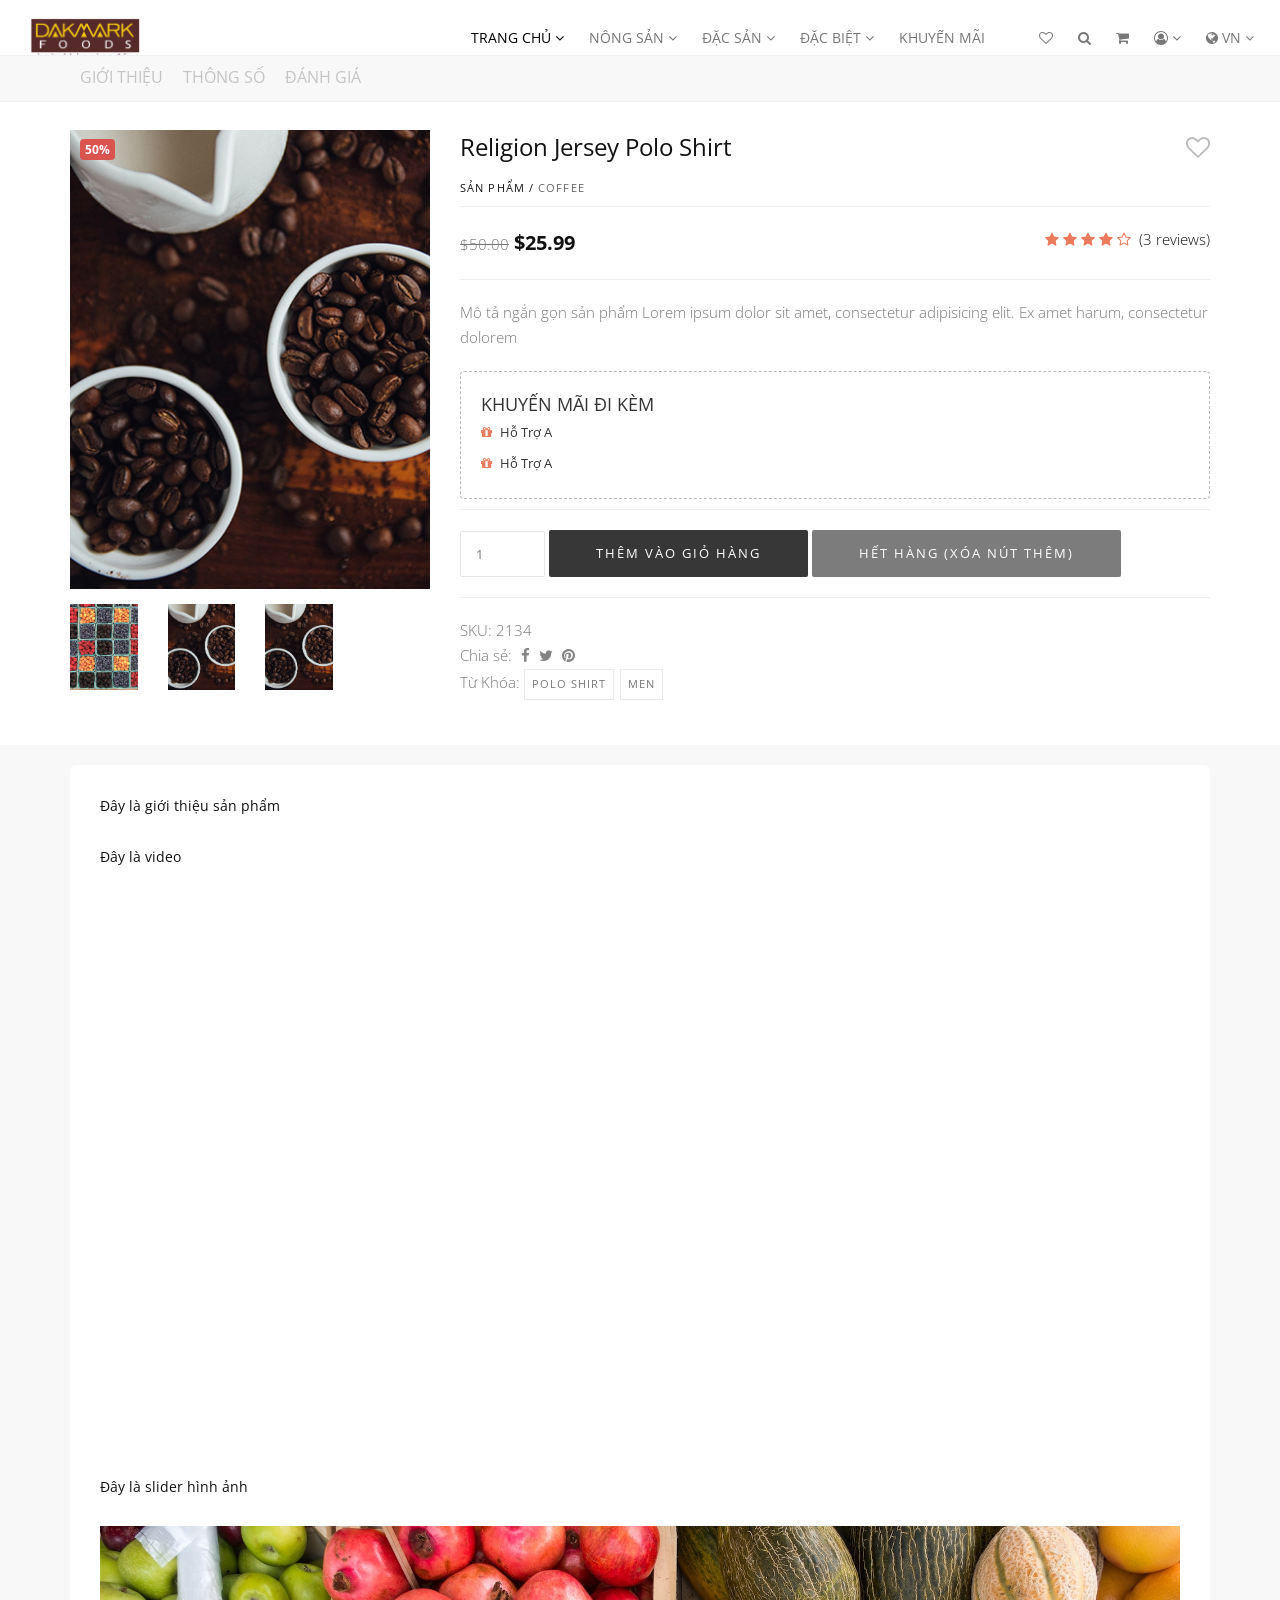
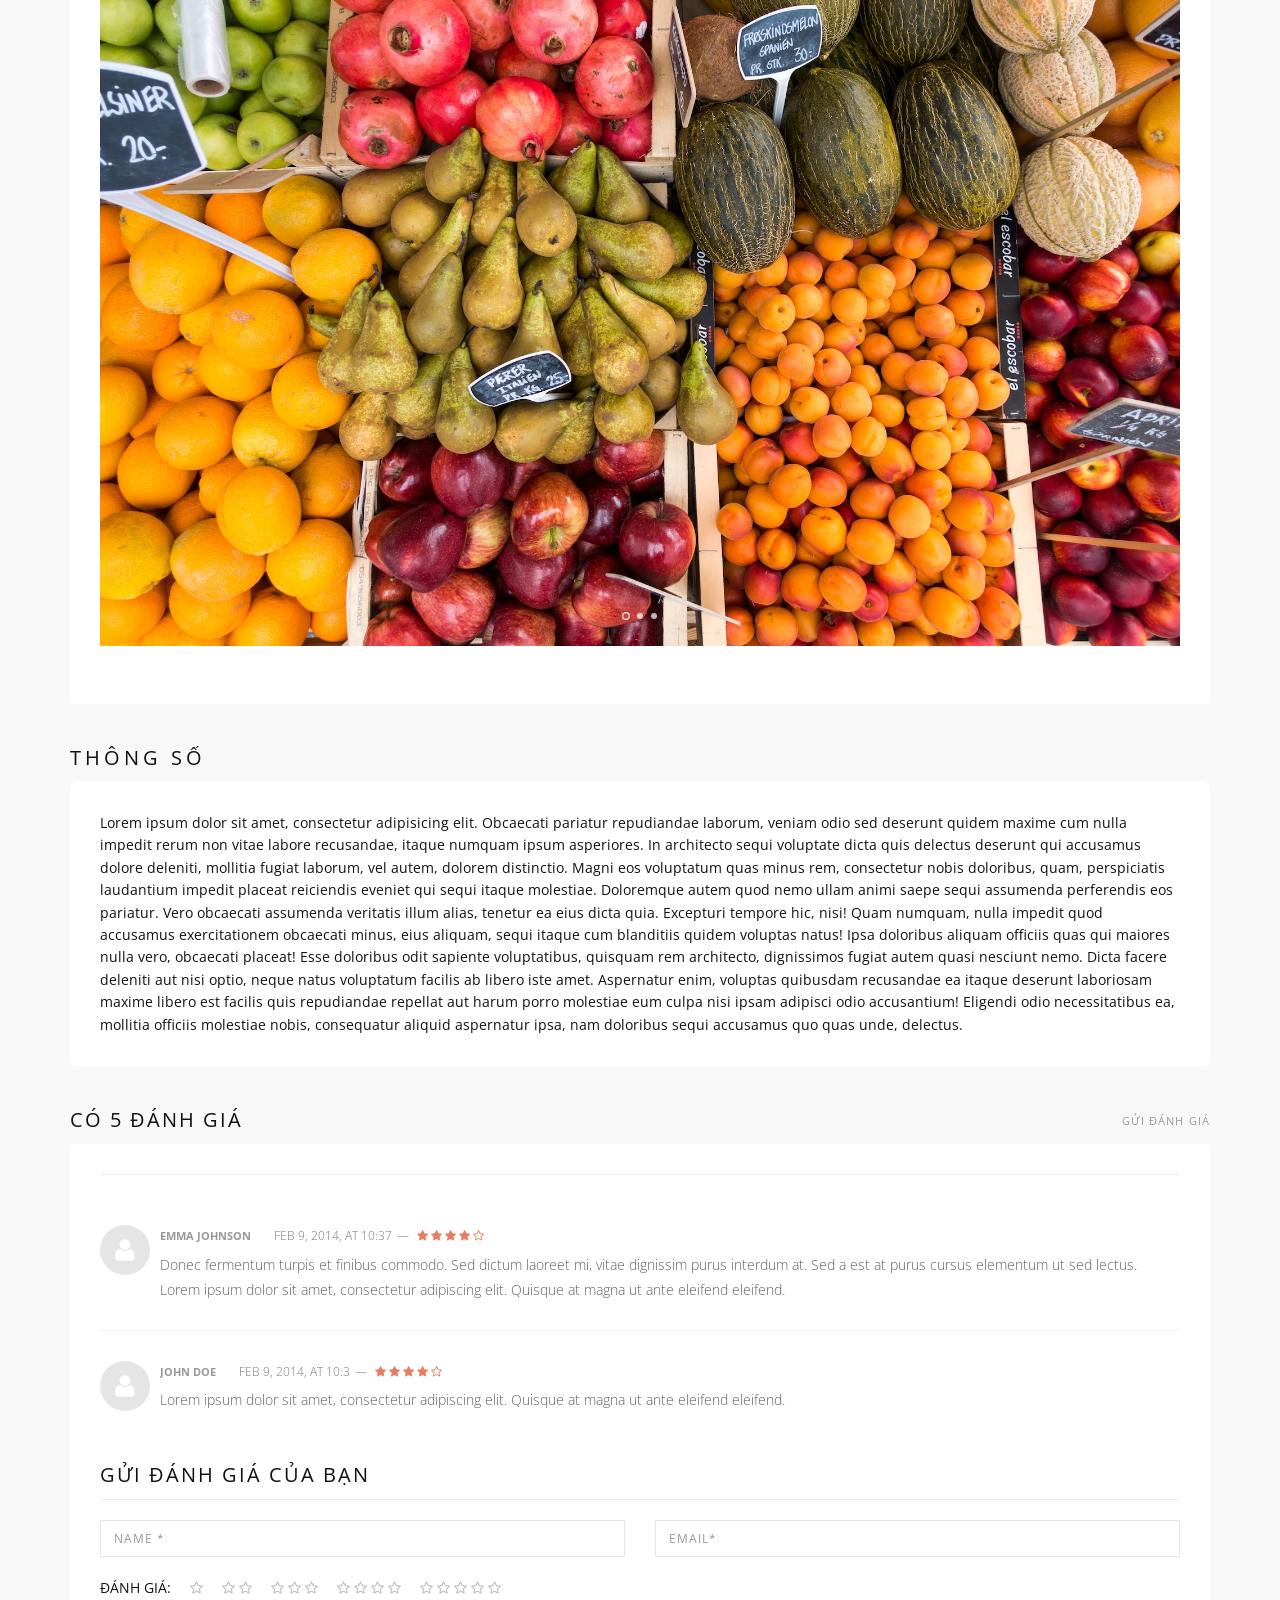
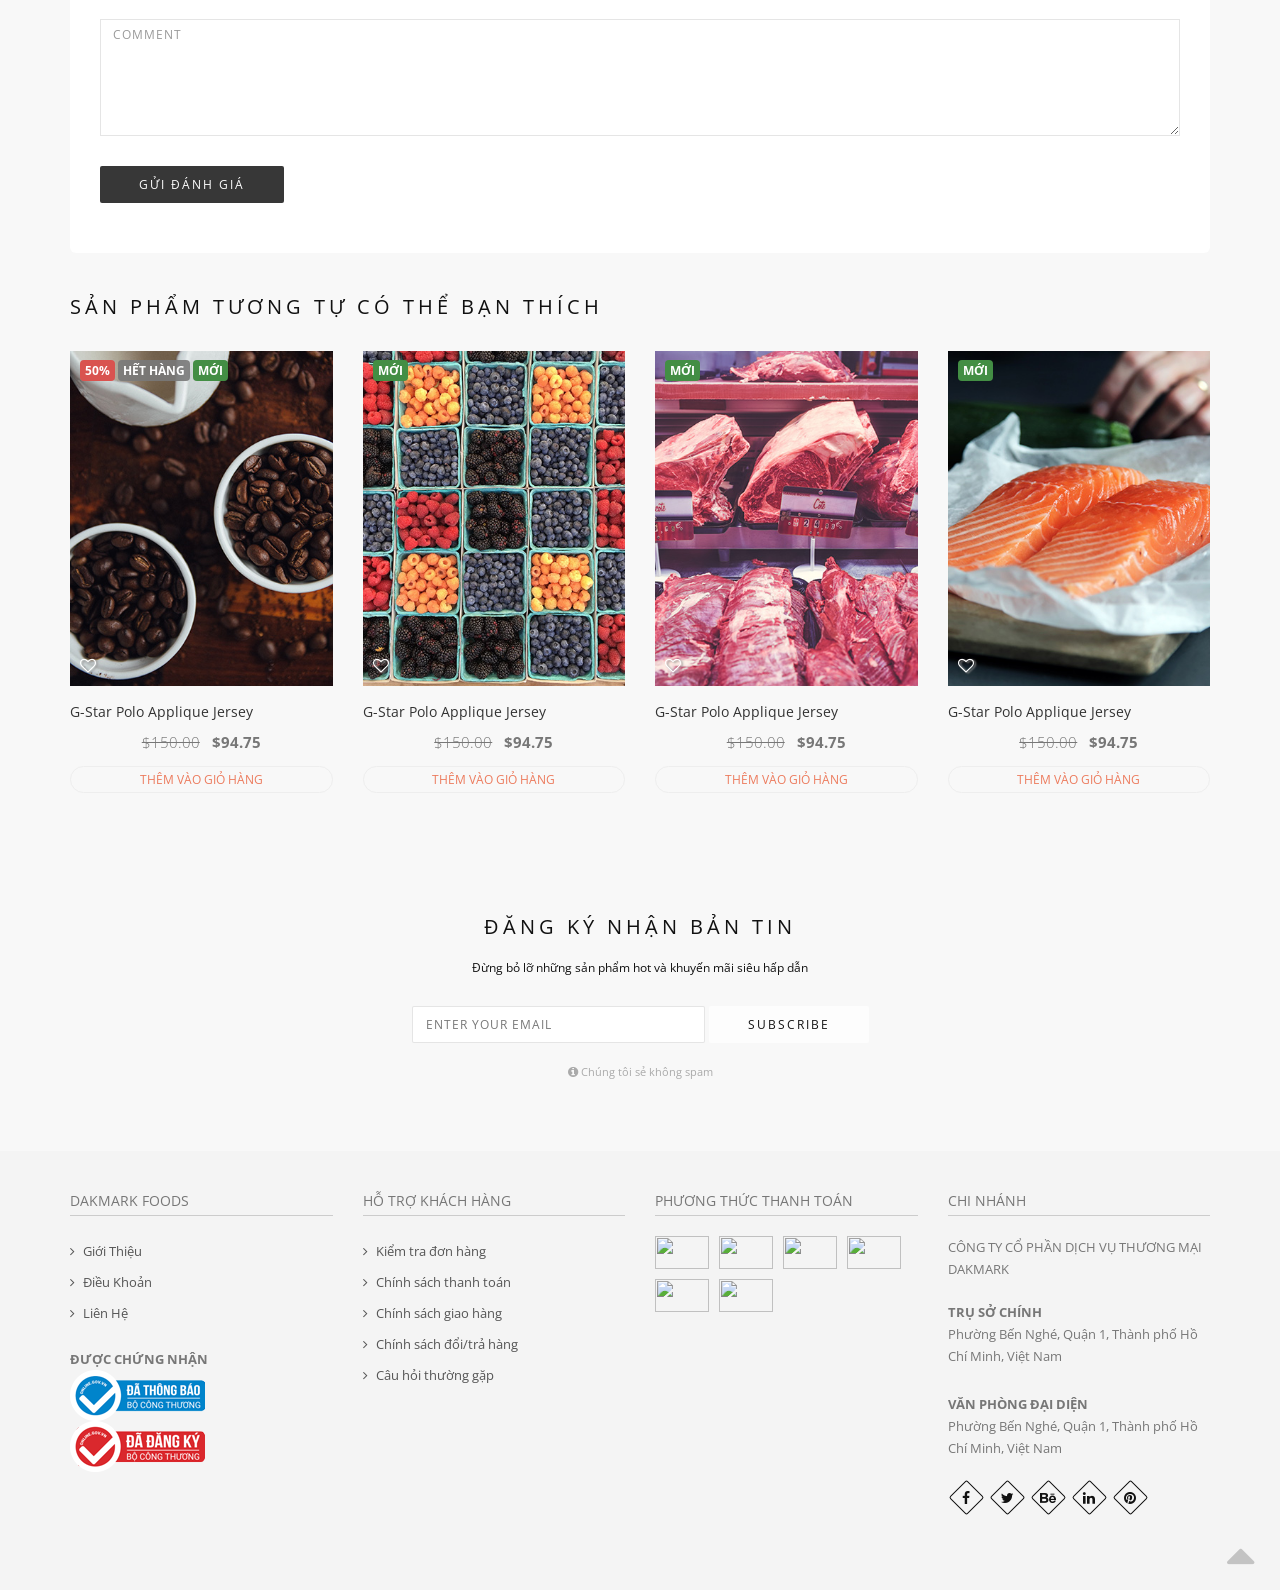
==== commit c82b3a4b: "update product-single" ====
--- a/foodsdesign/product-single.html
+++ b/foodsdesign/product-single.html
@@ -208,8 +208,9 @@
         </nav>
         <!-- End Navigation panel -->
 
+
         <!-- Product Info -->
-        <section class="small-section productsingle">
+        <section class="small-section pb-10" id="mota">
             <div class="container relative">
                 <div class="row mb-30">
                     <!-- PRODUCT IMAGE -->
@@ -292,162 +293,186 @@
         </section>
         <!-- End Product Info -->
 
+        <div class="tabsanpham bg-gray-lighter pt-0 pb-0" id="product-tabs">
+            <div class="container relative">
+                <ul class="nav nav-tabs tablist" role="tablist">
+                    <li><a href="#gioithieu" class="active">GIỚI THIỆU</a></li>
+                    <li><a href="#specs">THÔNG SỐ</a></li>
+                    <li><a href="#reviewbox">ĐÁNH GIÁ</a></li>
+                </ul>
+            </div>
+        </div>
+
         <!-- Product Description -->
-        <section class="small-section gioithieu">
+        <section class="small-section bg-gray-lighter gioithieu pt-20 pb-0" id="gioithieu">
             <div class="container relative">
-                <p>
-                    Đây là giới thiệu sản phẩm
-                </p>
-                Đây là video
-                <div class="video">
-                    <iframe width="640" height="360" src="http://www.youtube.com/embed/JuyB7NO0EYY" allowfullscreen></iframe>
-                </div>
-                <p>
-                    Đây là slider hình ảnh
-                    <ul class="clearlist content-slider">
-                        <li>
-                            <img src="images/home-sample/01.jpg" alt="" />
-                        </li>
-                        <li>
-                            <img src="images/home-sample/02.jpg" alt="" />
-                        </li>
-                        <li>
-                            <img src="images/home-sample/03.jpg" alt="" />
-                        </li>
-                    </ul>
-                </p>
-                <p>
-                    
-                </p>
+                <div class="post-content">
+                    <p>
+                        Đây là giới thiệu sản phẩm
+                    </p>
+                    Đây là video
+                    <div class="video">
+                        <iframe width="640" height="360" src="http://www.youtube.com/embed/JuyB7NO0EYY" allowfullscreen></iframe>
+                    </div>
+                    <p>
+                        Đây là slider hình ảnh
+                        <ul class="clearlist content-slider">
+                            <li>
+                                <img src="images/home-sample/01.jpg" alt="" />
+                            </li>
+                            <li>
+                                <img src="images/home-sample/02.jpg" alt="" />
+                            </li>
+                            <li>
+                                <img src="images/home-sample/03.jpg" alt="" />
+                            </li>
+                        </ul>
+                    </p>
+                </div>
+                   
             </div>
         </section>
         <!-- End Product Description -->
 
+        <!-- Product Specs -->
+        <section class="small-section pt-20 pb-0 bg-gray-lighter" id="specs">
+            <div class="container relative">
+                <h3 class="section-title align-left mb-10 ">THÔNG SỐ</h3>
+                <div class="specs-content">
+                    Lorem ipsum dolor sit amet, consectetur adipisicing elit. Obcaecati pariatur repudiandae laborum, veniam odio sed deserunt quidem maxime cum nulla impedit rerum non vitae labore recusandae, itaque numquam ipsum asperiores. In architecto sequi voluptate dicta quis delectus deserunt qui accusamus dolore deleniti, mollitia fugiat laborum, vel autem, dolorem distinctio. Magni eos voluptatum quas minus rem, consectetur nobis doloribus, quam, perspiciatis laudantium impedit placeat reiciendis eveniet qui sequi itaque molestiae. Doloremque autem quod nemo ullam animi saepe sequi assumenda perferendis eos pariatur. Vero obcaecati assumenda veritatis illum alias, tenetur ea eius dicta quia. Excepturi tempore hic, nisi! Quam numquam, nulla impedit quod accusamus exercitationem obcaecati minus, eius aliquam, sequi itaque cum blanditiis quidem voluptas natus! Ipsa doloribus aliquam officiis quas qui maiores nulla vero, obcaecati placeat! Esse doloribus odit sapiente voluptatibus, quisquam rem architecto, dignissimos fugiat autem quasi nesciunt nemo. Dicta facere deleniti aut nisi optio, neque natus voluptatum facilis ab libero iste amet. Aspernatur enim, voluptas quibusdam recusandae ea itaque deserunt laboriosam maxime libero est facilis quis repudiandae repellat aut harum porro molestiae eum culpa nisi ipsam adipisci odio accusantium! Eligendi odio necessitatibus ea, mollitia officiis molestiae nobis, consequatur aliquid aspernatur ipsa, nam doloribus sequi accusamus quo quas unde, delectus.
+                </div>
+            </div>
+        </section>
+        <!-- End Product Specs -->
+
         <!-- Product Review -->
-        <section class="small-section pt-20 pb-20 bg-gray-lighter" id="reviewbox">
+        <section class="small-section pt-20 pb-0 bg-gray-lighter" id="reviewbox">
             <div class="container relative">
-                <h3 class="section-title align-left mb-10 ">CÓ 5 ĐÁNH GIÁ<a href="#reviewboxform " class="section-more right ">gửi đánh giá của bạn</a></h3>
-                <hr class="mt-0 ">
-                <ul class="media-list text comment-list clearlist ">
-                    <!-- Comment Item -->
-                    <li class="media comment-item ">
-                        <a class="pull-left " href="# "><img class="media-object comment-avatar " src="images/user-avatar.png " alt=" "></a>
-                        <div class="media-body ">
-                            <div class="comment-item-data ">
-                                <div class="comment-author ">
-                                    <a href="# ">Emma Johnson</a>
+                <h3 class="section-title align-left mb-10 ">CÓ 5 ĐÁNH GIÁ<a href="#reviewboxform " class="section-more right ">gửi đánh giá</a></h3>
+                <div class="review-content">
+                    <hr class="mt-0 ">
+                    <ul class="media-list text comment-list clearlist ">
+                        <!-- Comment Item -->
+                        <li class="media comment-item ">
+                            <a class="pull-left " href="# "><img class="media-object comment-avatar " src="images/user-avatar.png " alt=" "></a>
+                            <div class="media-body ">
+                                <div class="comment-item-data ">
+                                    <div class="comment-author ">
+                                        <a href="# ">Emma Johnson</a>
+                                    </div>
+                                    Feb 9, 2014, at 10:37<span class="separator ">—</span>
+                                    <span>
+                                        <i class="fa fa-star "></i>
+                                        <i class="fa fa-star "></i>
+                                        <i class="fa fa-star "></i>
+                                        <i class="fa fa-star "></i>
+                                        <i class="fa fa-star-o "></i>
+                                    </span>
                                 </div>
-                                Feb 9, 2014, at 10:37<span class="separator ">—</span>
-                                <span>
-                                    <i class="fa fa-star "></i>
-                                    <i class="fa fa-star "></i>
-                                    <i class="fa fa-star "></i>
-                                    <i class="fa fa-star "></i>
-                                    <i class="fa fa-star-o "></i>
-                                </span>
-                            </div>
-                            <p>
-                                Donec fermentum turpis et finibus commodo. Sed dictum laoreet mi, vitae dignissim purus interdum at. Sed a est at purus cursus elementum ut sed lectus. Lorem ipsum dolor sit amet, consectetur adipiscing elit. Quisque at magna ut ante eleifend eleifend.
-                            </p>
-                        </div>
-                    </li>
-                    <!-- End Comment Item -->
-                    <!-- Comment Item -->
-                    <li class="media comment-item ">
-                        <a class="pull-left " href="# "><img class="media-object comment-avatar " src="images/user-avatar.png " alt=" "></a>
-                        <div class="media-body ">
-                            <div class="comment-item-data ">
-                                <div class="comment-author ">
-                                    <a href="# ">John Doe</a>
+                                <p>
+                                    Donec fermentum turpis et finibus commodo. Sed dictum laoreet mi, vitae dignissim purus interdum at. Sed a est at purus cursus elementum ut sed lectus. Lorem ipsum dolor sit amet, consectetur adipiscing elit. Quisque at magna ut ante eleifend eleifend.
+                                </p>
+                            </div>
+                        </li>
+                        <!-- End Comment Item -->
+                        <!-- Comment Item -->
+                        <li class="media comment-item ">
+                            <a class="pull-left " href="# "><img class="media-object comment-avatar " src="images/user-avatar.png " alt=" "></a>
+                            <div class="media-body ">
+                                <div class="comment-item-data ">
+                                    <div class="comment-author ">
+                                        <a href="# ">John Doe</a>
+                                    </div>
+                                    Feb 9, 2014, at 10:3<span class="separator ">—</span>
+                                    <span>
+                                        <i class="fa fa-star "></i>
+                                        <i class="fa fa-star "></i>
+                                        <i class="fa fa-star "></i>
+                                        <i class="fa fa-star "></i>
+                                        <i class="fa fa-star-o "></i>
+                                    </span>
                                 </div>
-                                Feb 9, 2014, at 10:3<span class="separator ">—</span>
-                                <span>
-                                    <i class="fa fa-star "></i>
-                                    <i class="fa fa-star "></i>
-                                    <i class="fa fa-star "></i>
-                                    <i class="fa fa-star "></i>
-                                    <i class="fa fa-star-o "></i>
-                                </span>
-                            </div>
-                            <p>
-                                Lorem ipsum dolor sit amet, consectetur adipiscing elit. Quisque at magna ut ante eleifend eleifend.
-                            </p>
-                        </div>
-                    </li>
-                    <!-- End Comment Item -->
-                </ul>
-                <!-- Add Review -->
-                <div class="mb-20" id="reviewboxform">
-                    <h3 class="section-title align-left mb-10">GỬI ĐÁNH GIÁ CỦA BẠN</h3>
-                    <hr class="mt-0 ">
-                    <!-- Form -->
-                    <form method="post" action="#" id="form" role="form" class="form">
-                        <div class="row mb-20 mb-md-10">
-                            <div class="col-md-6 mb-md-10">
-                                <!-- Name -->
-                                <input type="text" name="name" id="name" class="input-md form-control" placeholder="Name *" maxlength="100" required>
-                            </div>
-                            <div class="col-md-6 ">
-                                <!-- Email -->
-                                <input type="email" name="email" id="email" class="input-md form-control" placeholder="Email*" maxlength="100" required>
-                            </div>
-                        </div>
-                        <div class="row col-md-12 pb-20">
-                            <span>ĐÁNH GIÁ: </span> 
-                            <a class="star" id="1-star">
-                                <i class="danhgia fa fa-star-o"></i>
-                            </a>
-                            <a class="star" id="2-star">
-                                <i class="danhgia fa fa-star-o"></i>
-                                <i class="danhgia fa fa-star-o"></i>
-                            </a>
-                            <a class="star" id="3-star">
-                                <i class="danhgia fa fa-star-o"></i>
-                                <i class="danhgia fa fa-star-o"></i>
-                                <i class="danhgia fa fa-star-o"></i>
-                            </a>
-                            <a class="star" id="4-star">
-                                <i class="danhgia fa fa-star-o"></i>
-                                <i class="danhgia fa fa-star-o"></i>
-                                <i class="danhgia fa fa-star-o"></i>
-                                <i class="danhgia fa fa-star-o"></i>
-                            </a>
-                            <a class="star" id="5-star">
-                                <i class="danhgia fa fa-star-o"></i>
-                                <i class="danhgia fa fa-star-o"></i>
-                                <i class="danhgia fa fa-star-o"></i>
-                                <i class="danhgia fa fa-star-o"></i>
-                                <i class="danhgia fa fa-star-o"></i>
-                            </a>
-                        </div>
-                        <div class="row col-md-12" style="display: none">
-                            <select class="input-md round form-control" id="yourrating">
-                                <option selected>-- Select one --</option>
-                                <option value="1">1</option>
-                                <option value="2">2</option>
-                                <option value="3">3</option>
-                                <option value="4">4</option>
-                                <option value="5">5</option>
-                            </select>
-                        </div>
-                        <!-- Comment -->
-                        <div class="mb-30 mb-md-10 ">
-                            <textarea name="text " id="text " class="input-md form-control " rows="6 " placeholder="Comment " maxlength="400 "></textarea>
-                        </div>
-                        <!-- Send Button -->
-                        <button type="submit " class="btn btn-mod btn-medium btn-round ">
-                            GỬI ĐÁNH GIÁ
-                        </button>
-                    </form>
-                    <!-- End Form -->
-                </div>
-                <!-- End Add Review -->
+                                <p>
+                                    Lorem ipsum dolor sit amet, consectetur adipiscing elit. Quisque at magna ut ante eleifend eleifend.
+                                </p>
+                            </div>
+                        </li>
+                        <!-- End Comment Item -->
+                    </ul>
+                    <!-- Add Review -->
+                    <div class="mb-20" id="reviewboxform">
+                        <h3 class="section-title align-left mb-10">GỬI ĐÁNH GIÁ CỦA BẠN</h3>
+                        <hr class="mt-0 ">
+                        <!-- Form -->
+                        <form method="post" action="#" id="form" role="form" class="form">
+                            <div class="row mb-20 mb-md-10">
+                                <div class="col-md-6 mb-md-10">
+                                    <!-- Name -->
+                                    <input type="text" name="name" id="name" class="input-md form-control" placeholder="Name *" maxlength="100" required>
+                                </div>
+                                <div class="col-md-6 ">
+                                    <!-- Email -->
+                                    <input type="email" name="email" id="email" class="input-md form-control" placeholder="Email*" maxlength="100" required>
+                                </div>
+                            </div>
+                            <div class="row col-md-12 pb-20">
+                                <span>ĐÁNH GIÁ: </span> 
+                                <a class="star" id="1-star">
+                                    <i class="danhgia fa fa-star-o"></i>
+                                </a>
+                                <a class="star" id="2-star">
+                                    <i class="danhgia fa fa-star-o"></i>
+                                    <i class="danhgia fa fa-star-o"></i>
+                                </a>
+                                <a class="star" id="3-star">
+                                    <i class="danhgia fa fa-star-o"></i>
+                                    <i class="danhgia fa fa-star-o"></i>
+                                    <i class="danhgia fa fa-star-o"></i>
+                                </a>
+                                <a class="star" id="4-star">
+                                    <i class="danhgia fa fa-star-o"></i>
+                                    <i class="danhgia fa fa-star-o"></i>
+                                    <i class="danhgia fa fa-star-o"></i>
+                                    <i class="danhgia fa fa-star-o"></i>
+                                </a>
+                                <a class="star" id="5-star">
+                                    <i class="danhgia fa fa-star-o"></i>
+                                    <i class="danhgia fa fa-star-o"></i>
+                                    <i class="danhgia fa fa-star-o"></i>
+                                    <i class="danhgia fa fa-star-o"></i>
+                                    <i class="danhgia fa fa-star-o"></i>
+                                </a>
+                            </div>
+                            <div class="row col-md-12" style="display: none">
+                                <select class="input-md round form-control" id="yourrating">
+                                    <option selected>-- Select one --</option>
+                                    <option value="1">1</option>
+                                    <option value="2">2</option>
+                                    <option value="3">3</option>
+                                    <option value="4">4</option>
+                                    <option value="5">5</option>
+                                </select>
+                            </div>
+                            <!-- Comment -->
+                            <div class="mb-30 mb-md-10 ">
+                                <textarea name="text " id="text " class="input-md form-control " rows="6 " placeholder="Comment " maxlength="400 "></textarea>
+                            </div>
+                            <!-- Send Button -->
+                            <button type="submit " class="btn btn-mod btn-medium btn-round ">
+                                GỬI ĐÁNH GIÁ
+                            </button>
+                        </form>
+                        <!-- End Form -->
+                    </div>
+                    <!-- End Add Review -->
+                </div>
+                    
             </div>
         </section>
         <!-- End Product Review -->
 
         <!-- Related Product -->
-        <section class="small-section pt-40 pb-20">
+        <section class="small-section pt-20 pb-0 bg-gray-lighter">
             <div class="container relative ">
                 <h3 class="section-title align-left mb-30 ">SẢN PHẨM TƯƠNG TỰ CÓ THỂ BẠN THÍCH</h3>
                 <!-- Products Grid -->
@@ -549,7 +574,7 @@
         <!-- End Related Product -->
 
         <!-- Newsletter -->
-        <section class="small-section bg-gray-lighter ">
+        <section class="small-section bg-gray-lighter">
             <div class="container relative ">
                 <form class="form align-center" id="mailchimp" novalidate="true">
                     <div class="row">
@@ -722,6 +747,7 @@
     <script type="text/javascript " src="js/all.js "></script>
     <script type="text/javascript " src="js/contact-form.js "></script>
     <script type="text/javascript " src="js/jquery.ajaxchimp.min.js "></script>
+    <script type="text/javascript " src="js/bootstrapscrollspy.min.js"></script>
     <script type="text/javascript " src="js/custom-js.js "></script>
     <!-- FACEBOOK SUPPORT CHAT: GENERATE HERE: zotabox.com -->
     <script type="text/javascript ">
--- a/foodsdesign/css/custom-style.css
+++ b/foodsdesign/css/custom-style.css
@@ -36,16 +36,16 @@
   width: 70px;
   height: 70px;
 }
-.productsingle .yeuthich{
+#mota .yeuthich{
   color: #b9b9b9;
 }
-.productsingle .reviews a{
-  text-decoration: none;
-}
-.productsingle .yeuthich:hover{
+#mota .reviews a{
+  text-decoration: none;
+}
+#mota .yeuthich:hover{
   color: #EC7A5C;  
 }
-.productsingle .quatang{
+#mota .quatang{
   border: 1px dashed #b9b9b9;
   padding: 20px;
   border-radius: 4px;
@@ -53,7 +53,63 @@
   font-size: 14px;
 }
 .gioithieu{
-  padding: 40px 20px;
+  /*padding: 40px 20px;*/
+}
+#gioithieu .post-content, #specs .specs-content, #reviewbox .review-content{
+  background-color: #fff;
+  padding: 30px;
+  border-radius: 6px;
+}
+.tabsanpham{
+  z-index: 6000;
+  width: 100%;
+  border-top: 1px solid #efefef;
+  border-bottom: 1px solid #efefef;
+}
+.tabsanpham .tablist{
+  text-align: center;
+}
+.tabsanpham .nav-tabs{
+  border: none;
+}
+.tabsanpham .nav-tabs li{
+  /*float: none;
+  display: inline-block;*/
+  margin: 0;
+  padding: 10px !important;
+  text-transform: uppercase;
+  font-size: 16px;
+  background-color: transparent; !important;
+  color: #c4c4c4;
+  border-bottom: 2px solid transparent !important;
+  text-align: center;
+}
+
+.tabsanpham .nav-tabs li a{
+  color: inherit;
+  text-decoration: none;
+  margin: 0;
+  padding: 0;
+  border: none !important;
+  background-color: transparent !important;
+}
+.tabsanpham .nav-tabs li:last-child{
+  /*padding-right: 0 !important;*/
+}
+.tabsanpham .nav-tabs li.active{
+  color: #333;
+  border-bottom: 2px solid #EC7A5C !important;
+}
+.tabsanpham .nav-tabs li a:hover{
+  color: #333;
+  border: none !important;
+  background-color: transparent !important;
+}
+
+.affix{
+  top: 55px;
+  z-index: 5000;
+  position: fixed !important;
 }
 #reviewbox h3{
   letter-spacing: 0.1em;
@@ -76,7 +132,7 @@
 #reviewboxform a{
   text-decoration: none;
 }
-.productsingle .quatang i{
+#mota .quatang i{
   color: #EC7A5C;
 }
 .social-share .social{
@@ -474,5 +530,8 @@
   line-height: 60px;
   text-align: center;
 }
-
-
+.product-cat{
+  padding: 30px;
+  background-color: #fff;
+  border-radius: 6px;
+}
